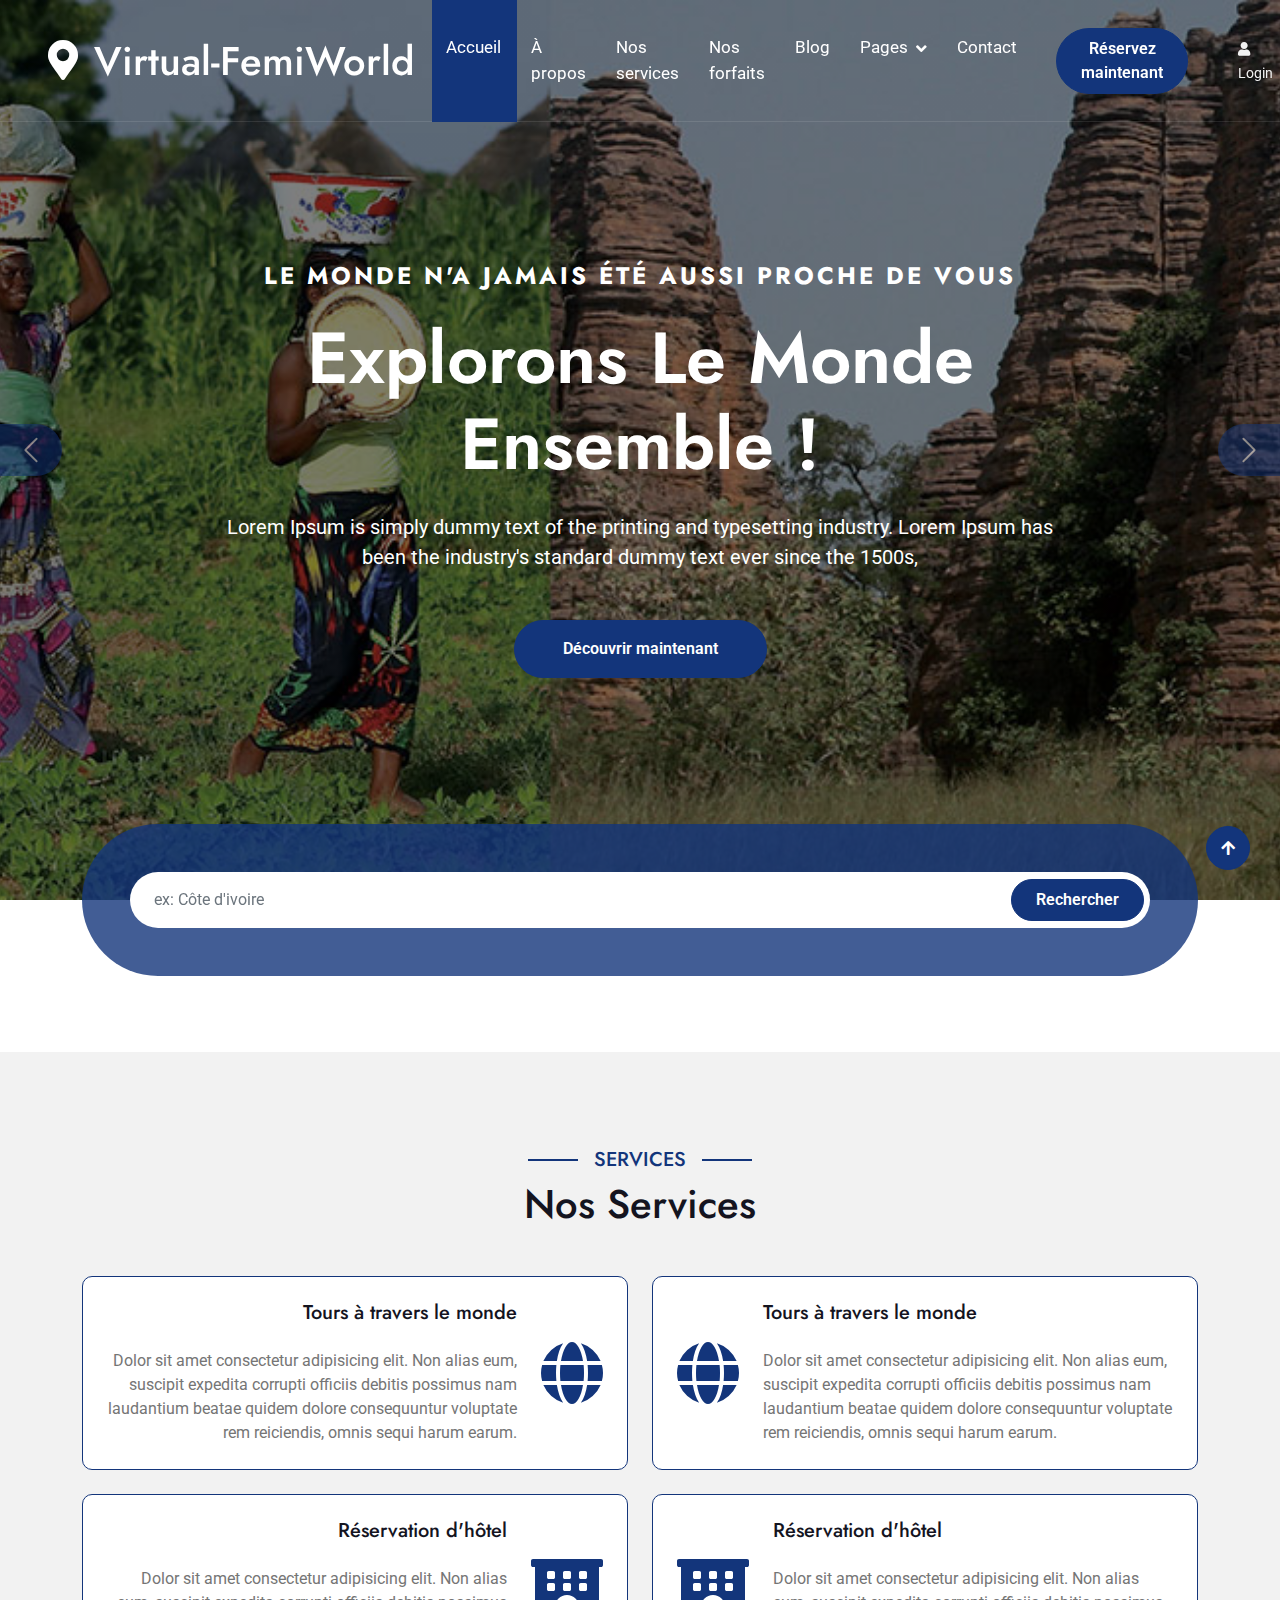
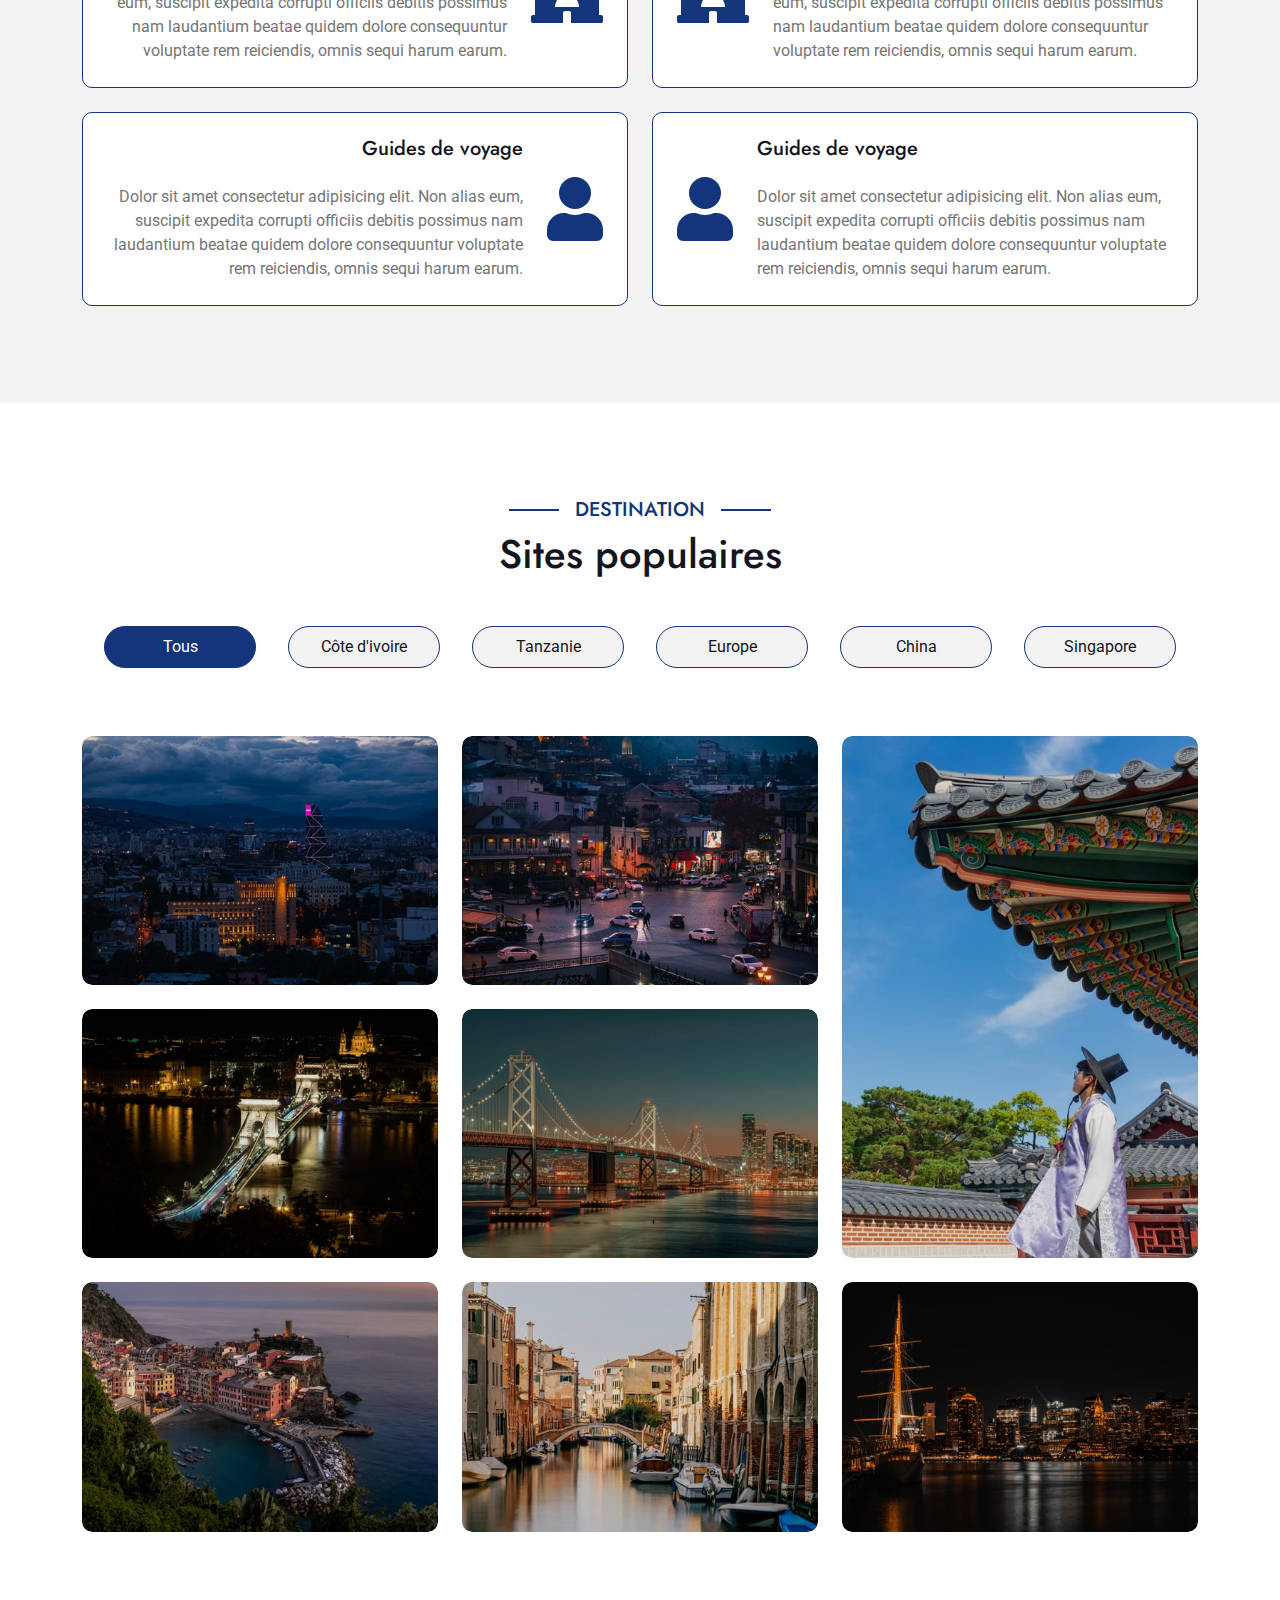
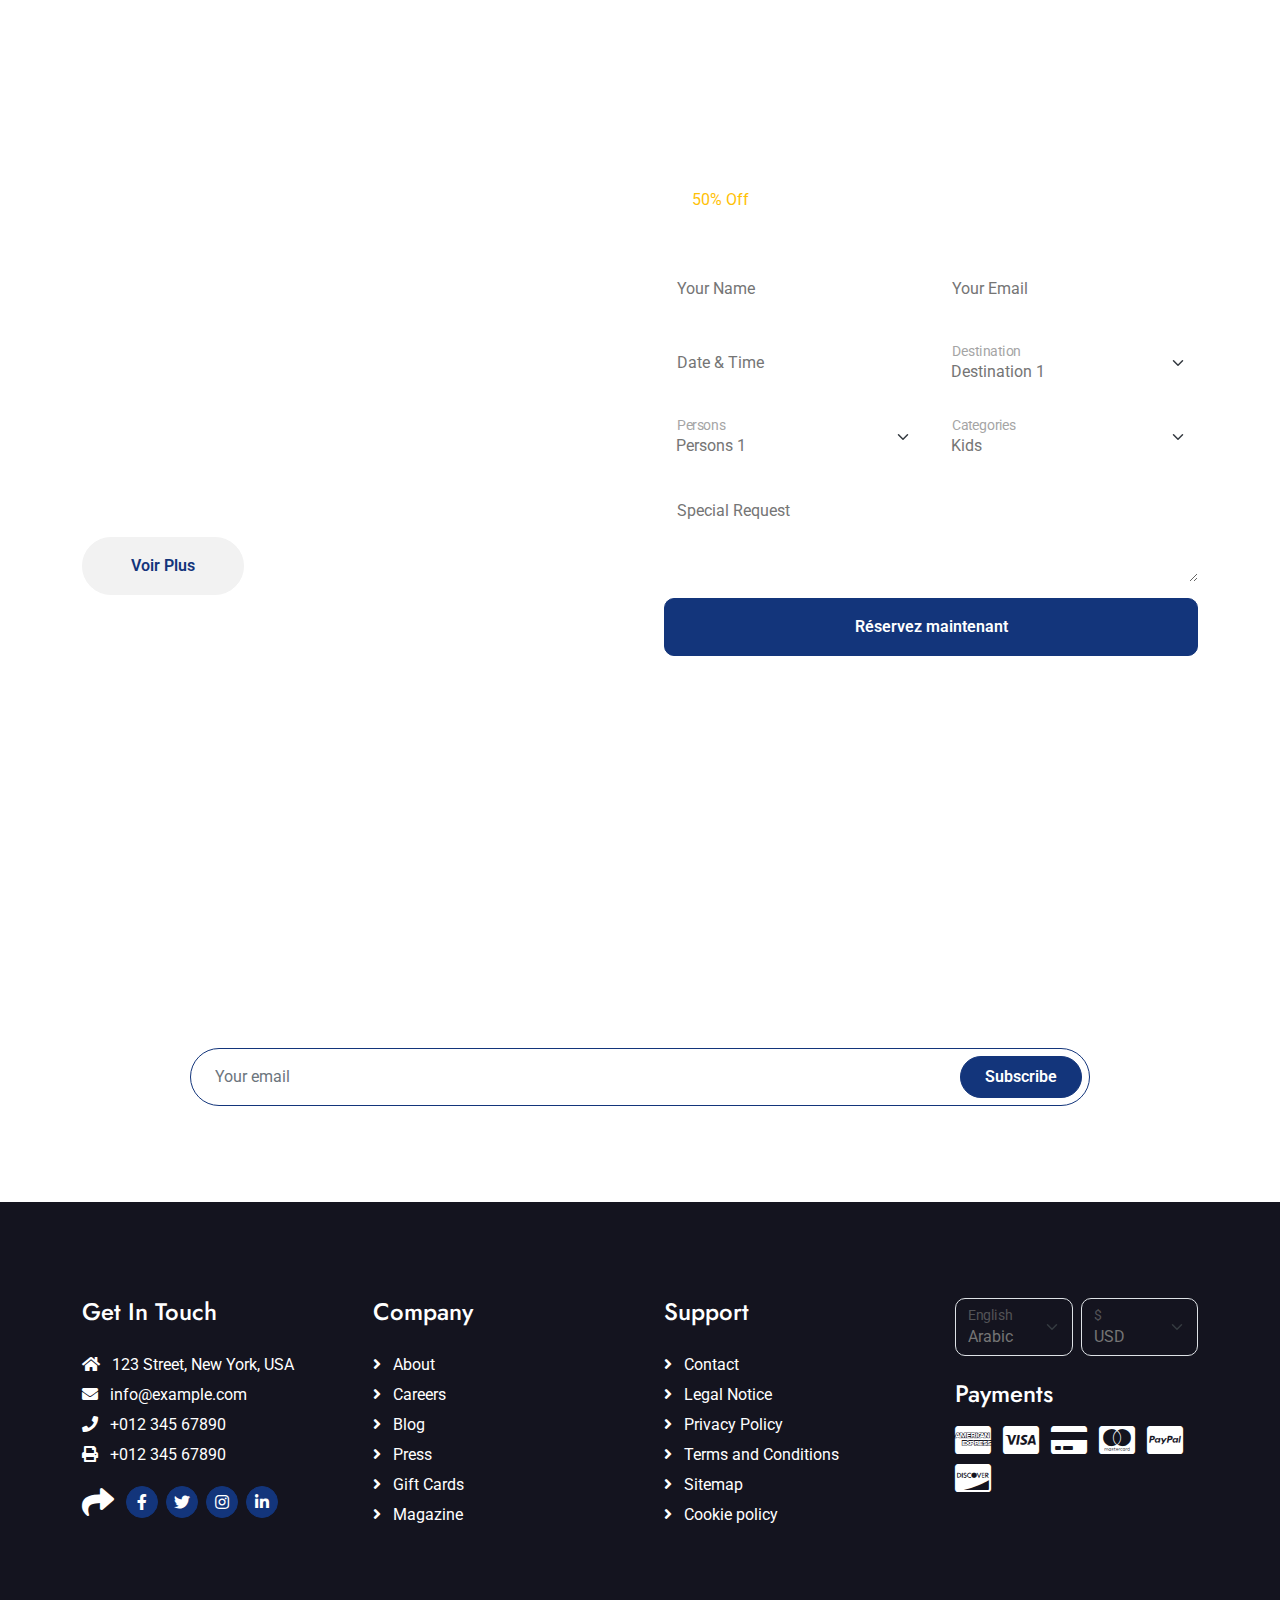
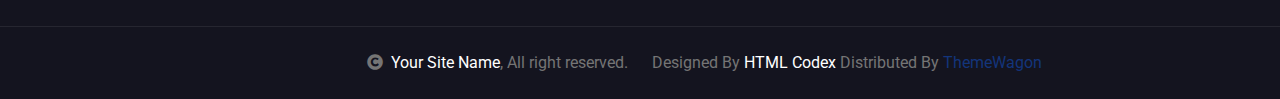
==== index.html @ 300a455c "index modification" ====
<!DOCTYPE html>
<html lang="en">

    <head>
        <meta charset="utf-8">
        <title>Virtual-FemiWorld</title>
        <meta content="width=device-width, initial-scale=1.0" name="viewport">
        <meta content="" name="keywords">
        <meta content="" name="description">

        <!-- Google Web Fonts -->
        <link rel="preconnect" href="https://fonts.googleapis.com">
        <link rel="preconnect" href="https://fonts.gstatic.com" crossorigin>
        <link href="https://fonts.googleapis.com/css2?family=Jost:wght@500;600&family=Roboto&display=swap" rel="stylesheet"> 

        <!-- Icon Font Stylesheet -->
        <link rel="stylesheet" href="https://use.fontawesome.com/releases/v5.15.4/css/all.css"/>
        <link href="https://cdn.jsdelivr.net/npm/bootstrap-icons@1.4.1/font/bootstrap-icons.css" rel="stylesheet">

        <!-- Libraries Stylesheet -->
        <link href="lib/owlcarousel/assets/owl.carousel.min.css" rel="stylesheet">
        <link href="lib/lightbox/css/lightbox.min.css" rel="stylesheet">


        <!-- Customized Bootstrap Stylesheet -->
        <link href="css/bootstrap.min.css" rel="stylesheet">

        <!-- Template Stylesheet -->
        <link href="css/style.css" rel="stylesheet">
    </head>

    <body>

        <!-- Spinner Start -->
        <div id="spinner" class="show bg-white position-fixed translate-middle w-100 vh-100 top-50 start-50 d-flex align-items-center justify-content-center">
            <div class="spinner-border text-primary" style="width: 3rem; height: 3rem;" role="status">
                <span class="sr-only">Loading...</span>
            </div>
        </div>
        <!-- Spinner End -->

        <!-- Navbar & Hero Start -->
        <div class="container-fluid position-relative p-0">
            <nav class="navbar navbar-expand-lg navbar-light px-4 px-lg-5 py-3 py-lg-0">
                <a href="" class="navbar-brand p-0">
                    <h1 class="m-0"><i class="fa fa-map-marker-alt me-3"></i>Virtual-FemiWorld</h1>
                    <!-- <img src="img/logo.png" alt="Logo"> -->
                </a>
                <button class="navbar-toggler" type="button" data-bs-toggle="collapse" data-bs-target="#navbarCollapse">
                    <span class="fa fa-bars"></span>
                </button>
                <div class="collapse navbar-collapse" id="navbarCollapse">
                    <div class="navbar-nav ms-auto py-0">
                        <a href="index.html" class="nav-item nav-link active">Accueil</a>
                        <a href="about.html" class="nav-item nav-link">À propos</a>
                        <a href="services.html" class="nav-item nav-link">Nos services</a>
                        <a href="packages.html" class="nav-item nav-link">Nos forfaits</a>
                        <a href="blog.html" class="nav-item nav-link">Blog</a>
                        <div class="nav-item dropdown">
                            <a hre=f="#" class="nav-link dropdown-toggle" data-bs-toggle="dropdown">Pages</a>
                            <div class="dropdown-menu m-0">
                                <a href="destination.html" class="dropdown-item">Destination</a>
                                <a href="tour.html" class="dropdown-item">Explore Tour</a>
                                <a href="booking.html" class="dropdown-item">Travel Booking</a>
                                <a href="gallery.html" class="dropdown-item">Our Gallery</a>
                                <a href="guides.html" class="dropdown-item">Guides de voyage</a>
                                <a href="testimonial.html" class="dropdown-item">Témoignages</a>
                                <a href="404.html" class="dropdown-item">404 Page</a>
                            </div>
                        </div>
                        <a href="contact.html" class="nav-item nav-link">Contact</a>
                    </div>
                    <a href="#formulaire-reservation" class="btn btn-primary rounded-pill py-2 px-4 ms-lg-4">Réservez maintenant</a>
                    <a href="#"  style="padding-left: 50px;" ><small class="me-3 text-light"><i class="fa fa-user me-2"></i>Login</small></a>
                </div>
            </nav>

            <!-- Carousel Start -->
            <div class="carousel-header">
                <div id="carouselId" class="carousel slide" data-bs-ride="carousel">
                    <ol class="carousel-indicators">
                        <li data-bs-target="#carouselId" data-bs-slide-to="0" class="active"></li>
                        <li data-bs-target="#carouselId" data-bs-slide-to="1"></li>
                        <li data-bs-target="#carouselId" data-bs-slide-to="2"></li>
                    </ol>
                    <div class="carousel-inner" role="listbox">
                        <div class="carousel-item active">
                            <img src="img/carousel-2.jpg" class="img-fluid" alt="Image">
                            <div class="carousel-caption">
                                <div class="p-3" style="max-width: 900px;">
                                    <h4 class="text-white text-uppercase fw-bold mb-4" style="letter-spacing: 3px;">Le monde n'a jamais été aussi proche de vous</h4>
                                    <h1 class="display-2 text-capitalize text-white mb-4">Explorons le monde ensemble !</h1>
                                    <p class="mb-5 fs-5">Lorem Ipsum is simply dummy text of the printing and typesetting industry. Lorem Ipsum has been the industry's standard dummy text ever since the 1500s, 
                                    </p>
                                    <div class="d-flex align-items-center justify-content-center">
                                        <a class="btn-hover-bg btn btn-primary rounded-pill text-white py-3 px-5" href="#">Découvrir maintenant</a>
                                    </div>
                                </div>
                            </div>
                        </div>
                        <div class="carousel-item">
                            <img src="img/carousel-1.jpg" class="img-fluid" alt="Image">
                            <div class="carousel-caption">
                                <div class="p-3" style="max-width: 900px;">
                                    <h4 class="text-white text-uppercase fw-bold mb-4" style="letter-spacing: 3px;">Le monde n'a jamais été aussi proche de vous</h4>
                                    <h1 class="display-2 text-capitalize text-white mb-4">Find Your Perfect Tour At Travel</h1>
                                    <p class="mb-5 fs-5">Lorem Ipsum is simply dummy text of the printing and typesetting industry. Lorem Ipsum has been the industry's standard dummy text ever since the 1500s, 
                                    </p>
                                    <div class="d-flex align-items-center justify-content-center">
                                        <a class="btn-hover-bg btn btn-primary rounded-pill text-white py-3 px-5" href="#">Découvrir maintenant</a>
                                    </div>
                                </div>
                            </div>
                        </div>
                        <div class="carousel-item">
                            <img src="img/carousel-3.jpeg" class="img-fluid" alt="Image">
                            <div class="carousel-caption">
                                <div class="p-3" style="max-width: 900px;">
                                    <h4 class="text-white text-uppercase fw-bold mb-4" style="letter-spacing: 3px;">Le monde n'a jamais été aussi proche de vous</h4>
                                    <h1 class="display-2 text-capitalize text-white mb-4">You Like To Go?</h1>
                                    <p class="mb-5 fs-5">Lorem Ipsum is simply dummy text of the printing and typesetting industry. Lorem Ipsum has been the industry's standard dummy text ever since the 1500s, 
                                    </p>
                                    <div class="d-flex align-items-center justify-content-center">
                                        <a class="btn-hover-bg btn btn-primary rounded-pill text-white py-3 px-5" href="#">Découvrir maintenant</a>
                                    </div>
                                </div>
                            </div>
                        </div>
                    </div>
                    <button class="carousel-control-prev" type="button" data-bs-target="#carouselId" data-bs-slide="prev">
                        <span class="carousel-control-prev-icon btn bg-primary" aria-hidden="false"></span>
                        <span class="visually-hidden">Previous</span>
                    </button>
                    <button class="carousel-control-next" type="button" data-bs-target="#carouselId" data-bs-slide="next">
                        <span class="carousel-control-next-icon btn bg-primary" aria-hidden="false"></span>
                        <span class="visually-hidden">Next</span>
                    </button>
                </div>
            </div>
            <!-- Carousel End -->
        </div>
        <div class="container-fluid search-bar position-relative" style="top: -50%; transform: translateY(-50%);">
            <div class="container">
                <div class="position-relative rounded-pill w-100 mx-auto p-5" style="background: rgba(19, 53, 123, 0.8);">
                    <input class="form-control border-0 rounded-pill w-100 py-3 ps-4 pe-5" type="text" placeholder="ex: Côte d'ivoire">
                    <button type="button" class="btn btn-primary rounded-pill py-2 px-4 position-absolute me-2" style="top: 50%; right: 46px; transform: translateY(-50%);">Rechercher</button>
                </div>
            </div>
        </div>
        <!-- Navbar & Hero End -->

        <!-- Services Start -->
        <div class="container-fluid bg-light service py-5">
            <div class="container py-5">
                <div class="mx-auto text-center mb-5" style="max-width: 900px;">
                    <h5 class="section-title px-3">SERVICES</h5>
                    <h1 class="mb-0">Nos Services</h1>
                </div>
                <div class="row g-4">
                    <div class="col-lg-6">
                        <div class="row g-4">
                            <div class="col-12">
                                <div class="service-content-inner d-flex align-items-center bg-white border border-primary rounded p-4 pe-0">
                                    <div class="service-content text-end">
                                        <h5 class="mb-4">Tours à travers le monde</h5>
                                        <p class="mb-0">Dolor sit amet consectetur adipisicing elit. Non alias eum, suscipit expedita corrupti officiis debitis possimus nam laudantium beatae quidem dolore consequuntur voluptate rem reiciendis, omnis sequi harum earum.
                                        </p>
                                    </div>
                                    <div class="service-icon p-4">
                                        <i class="fa fa-globe fa-4x text-primary"></i>
                                    </div>
                                </div>
                            </div>
                            <div class="col-12">
                                <div class="service-content-inner d-flex align-items-center  bg-white border border-primary rounded p-4 pe-0">
                                    <div class="service-content text-end">
                                        <h5 class="mb-4">Réservation d'hôtel</h5>
                                        <p class="mb-0">Dolor sit amet consectetur adipisicing elit. Non alias eum, suscipit expedita corrupti officiis debitis possimus nam laudantium beatae quidem dolore consequuntur voluptate rem reiciendis, omnis sequi harum earum.
                                        </p>
                                    </div>
                                    <div class="service-icon p-4">
                                        <i class="fa fa-hotel fa-4x text-primary"></i>
                                    </div>
                                </div>
                            </div>
                            <div class="col-12">
                                <div class="service-content-inner d-flex align-items-center bg-white border border-primary rounded p-4 pe-0">
                                    <div class="service-content text-end">
                                        <h5 class="mb-4">Guides de voyage</h5>
                                        <p class="mb-0">Dolor sit amet consectetur adipisicing elit. Non alias eum, suscipit expedita corrupti officiis debitis possimus nam laudantium beatae quidem dolore consequuntur voluptate rem reiciendis, omnis sequi harum earum.
                                        </p>
                                    </div>
                                    <div class="service-icon p-4">
                                        <i class="fa fa-user fa-4x text-primary"></i>
                                    </div>
                                </div>
                            </div>
                        </div>
                    </div>
                    <div class="col-lg-6">
                        <div class="row g-4">
                            <div class="col-12">
                                <div class="service-content-inner d-flex align-items-center bg-white border border-primary rounded p-4 ps-0">
                                    <div class="service-icon p-4">
                                        <i class="fa fa-globe fa-4x text-primary"></i>
                                    </div>
                                    <div class="service-content">
                                        <h5 class="mb-4">Tours à travers le monde</h5>
                                        <p class="mb-0">Dolor sit amet consectetur adipisicing elit. Non alias eum, suscipit expedita corrupti officiis debitis possimus nam laudantium beatae quidem dolore consequuntur voluptate rem reiciendis, omnis sequi harum earum.
                                        </p>
                                    </div>
                                </div>
                            </div>
                            <div class="col-12">
                                <div class="service-content-inner d-flex align-items-center bg-white border border-primary rounded p-4 ps-0">
                                    <div class="service-icon p-4">
                                        <i class="fa fa-hotel fa-4x text-primary"></i>
                                    </div>
                                    <div class="service-content">
                                        <h5 class="mb-4">Réservation d'hôtel</h5>
                                        <p class="mb-0">Dolor sit amet consectetur adipisicing elit. Non alias eum, suscipit expedita corrupti officiis debitis possimus nam laudantium beatae quidem dolore consequuntur voluptate rem reiciendis, omnis sequi harum earum.
                                        </p>
                                    </div>
                                </div>
                            </div>
                            <div class="col-12">
                                <div class="service-content-inner d-flex align-items-center bg-white border border-primary rounded p-4 ps-0">
                                    <div class="service-icon p-4">
                                        <i class="fa fa-user fa-4x text-primary"></i>
                                    </div>
                                    <div class="service-content">
                                        <h5 class="mb-4">Guides de voyage</h5>
                                        <p class="mb-0">Dolor sit amet consectetur adipisicing elit. Non alias eum, suscipit expedita corrupti officiis debitis possimus nam laudantium beatae quidem dolore consequuntur voluptate rem reiciendis, omnis sequi harum earum.
                                        </p>
                                    </div>
                                </div>
                            </div>
                        </div>
                    </div>
                </div>
            </div>
        </div>
        <!-- Services End -->

        <!-- Destination Start -->
        <div class="container-fluid destination py-5">
            <div class="container py-5">
                <div class="mx-auto text-center mb-5" style="max-width: 900px;">
                    <h5 class="section-title px-3">Destination</h5>
                    <h1 class="mb-0">Sites populaires</h1>
                </div>
                <div class="tab-class text-center">
                    <ul class="nav nav-pills d-inline-flex justify-content-center mb-5">
                        <li class="nav-item">
                            <a class="d-flex mx-3 py-2 border border-primary bg-light rounded-pill active" data-bs-toggle="pill" href="#tab-1">
                                <span class="text-dark" style="width: 150px;">Tous</span>
                            </a>
                        </li>
                        <li class="nav-item">
                            <a class="d-flex py-2 mx-3 border border-primary bg-light rounded-pill" data-bs-toggle="pill" href="#tab-2">
                                <span class="text-dark" style="width: 150px;">Côte d'ivoire</span>
                            </a>
                        </li>
                        <li class="nav-item">
                            <a class="d-flex mx-3 py-2 border border-primary bg-light rounded-pill" data-bs-toggle="pill" href="#tab-3">
                                <span class="text-dark" style="width: 150px;">Tanzanie</span>
                            </a>
                        </li>
                        <li class="nav-item">
                            <a class="d-flex mx-3 py-2 border border-primary bg-light rounded-pill" data-bs-toggle="pill" href="#tab-4">
                                <span class="text-dark" style="width: 150px;">Europe</span>
                            </a>
                        </li>
                        <li class="nav-item">
                            <a class="d-flex mx-3 py-2 border border-primary bg-light rounded-pill" data-bs-toggle="pill" href="#tab-5">
                                <span class="text-dark" style="width: 150px;">China</span>
                            </a>
                        </li>
                        <li class="nav-item">
                            <a class="d-flex mx-3 py-2 border border-primary bg-light rounded-pill" data-bs-toggle="pill" href="#tab-6">
                                <span class="text-dark" style="width: 150px;">Singapore</span>
                            </a>
                        </li>
                    </ul>
                    <div class="tab-content">
                        <div id="tab-1" class="tab-pane fade show p-0 active">
                            <div class="row g-4">
                                <div class="col-xl-8">
                                    <div class="row g-4">
                                        <div class="col-lg-6">
                                            <div class="destination-img">
                                                <img class="img-fluid rounded w-100" src="img/destination-1.jpg" alt="">
                                                <div class="destination-overlay p-4">
                                                    <a href="#" class="btn btn-primary text-white rounded-pill border py-2 px-3">20 Photos</a>
                                                    <h4 class="text-white mb-2 mt-3">New York City</h4>
                                                    <a href="#" class="btn-hover text-white">View All Place <i class="fa fa-arrow-right ms-2"></i></a>
                                                </div>
                                                <div class="search-icon">
                                                    <a href="img/destination-1.jpg" data-lightbox="destination-1"><i class="fa fa-plus-square fa-1x btn btn-light btn-lg-square text-primary"></i></a>
                                                </div>
                                            </div>
                                        </div>
                                        <div class="col-lg-6">
                                            <div class="destination-img">
                                                <img class="img-fluid rounded w-100" src="img/destination-2.jpg" alt="">
                                                <div class="destination-overlay p-4">
                                                    <a href="#" class="btn btn-primary text-white rounded-pill border py-2 px-3">20 Photos</a>
                                                    <h4 class="text-white mb-2 mt-3">Las vegas</h4>
                                                    <a href="#" class="btn-hover text-white">View All Place <i class="fa fa-arrow-right ms-2"></i></a>
                                                </div>
                                                <div class="search-icon">
                                                    <a href="img/destination-2.jpg" data-lightbox="destination-2"><i class="fa fa-plus-square fa-1x btn btn-light btn-lg-square text-primary"></i></a>
                                                </div>
                                            </div>
                                        </div>
                                        <div class="col-lg-6">
                                            <div class="destination-img">
                                                <img class="img-fluid rounded w-100" src="img/destination-7.jpg" alt="">
                                                <div class="destination-overlay p-4">
                                                    <a href="#" class="btn btn-primary text-white rounded-pill border py-2 px-3">20 Photos</a>
                                                    <h4 class="text-white mb-2 mt-3">Los angelas</h4>
                                                    <a href="#" class="btn-hover text-white">View All Place <i class="fa fa-arrow-right ms-2"></i></a>
                                                </div>
                                                <div class="search-icon">
                                                    <a href="img/destination-7.jpg" data-lightbox="destination-7"><i class="fa fa-plus-square fa-1x btn btn-light btn-lg-square text-primary"></i></a>
                                                </div>
                                            </div>
                                        </div>
                                        <div class="col-lg-6">
                                            <div class="destination-img">
                                                <img class="img-fluid rounded w-100" src="img/destination-8.jpg" alt="">
                                                <div class="destination-overlay p-4">
                                                    <a href="#" class="btn btn-primary text-white rounded-pill border py-2 px-3">20 Photos</a>
                                                    <h4 class="text-white mb-2 mt-3">Los angelas</h4>
                                                    <a href="#" class="btn-hover text-white">View All Place <i class="fa fa-arrow-right ms-2"></i></a>
                                                </div>
                                                <div class="search-icon">
                                                    <a href="img/destination-8.jpg" data-lightbox="destination-8"><i class="fa fa-plus-square fa-1x btn btn-light btn-lg-square text-primary"></i></a>
                                                </div>
                                            </div>
                                        </div>
                                    </div>
                                </div>
                                <div class="col-xl-4">
                                    <div class="destination-img h-100">
                                        <img class="img-fluid rounded w-100 h-100" src="img/destination-9.jpg" style="object-fit: cover; min-height: 300px;" alt="">
                                        <div class="destination-overlay p-4">
                                            <a href="#" class="btn btn-primary text-white rounded-pill border py-2 px-3">20 Photos</a>
                                            <h4 class="text-white mb-2 mt-3">San francisco</h4>
                                            <a href="#" class="btn-hover text-white">View All Place <i class="fa fa-arrow-right ms-2"></i></a>
                                        </div>
                                        <div class="search-icon">
                                            <a href="img/destination-9.jpg" data-lightbox="destination-4"><i class="fa fa-plus-square fa-1x btn btn-light btn-lg-square text-primary"></i></a>
                                        </div>
                                    </div>
                                </div>
                                <div class="col-lg-4">
                                    <div class="destination-img">
                                        <img class="img-fluid rounded w-100" src="img/destination-4.jpg" alt="">
                                        <div class="destination-overlay p-4">
                                            <a href="#" class="btn btn-primary text-white rounded-pill border py-2 px-3">20 Photos</a>
                                            <h4 class="text-white mb-2 mt-3">Los angelas</h4>
                                            <a href="#" class="btn-hover text-white">View All Place <i class="fa fa-arrow-right ms-2"></i></a>
                                        </div>
                                        <div class="search-icon">
                                            <a href="img/destination-4.jpg" data-lightbox="destination-4"><i class="fa fa-plus-square fa-1x btn btn-light btn-lg-square text-primary"></i></a>
                                        </div>
                                    </div>
                                </div>
                                <div class="col-lg-4">
                                    <div class="destination-img">
                                        <img class="img-fluid rounded w-100" src="img/destination-5.jpg" alt="">
                                        <div class="destination-overlay p-4">
                                            <a href="#" class="btn btn-primary text-white rounded-pill border py-2 px-3">20 Photos</a>
                                            <h4 class="text-white mb-2 mt-3">Los angelas</h4>
                                            <a href="#" class="btn-hover text-white">View All Place <i class="fa fa-arrow-right ms-2"></i></a>
                                        </div>
                                        <div class="search-icon">
                                            <a href="img/destination-5.jpg" data-lightbox="destination-5"><i class="fa fa-plus-square fa-1x btn btn-light btn-lg-square text-primary"></i></a>
                                        </div>
                                    </div>
                                </div>
                                <div class="col-lg-4">
                                    <div class="destination-img">
                                        <img class="img-fluid rounded w-100" src="img/destination-6.jpg" alt="">
                                        <div class="destination-overlay p-4">
                                            <a href="#" class="btn btn-primary text-white rounded-pill border py-2 px-3">20 Photos</a>
                                            <h4 class="text-white mb-2 mt-3">Los angelas</h4>
                                            <a href="#" class="btn-hover text-white">View All Place <i class="fa fa-arrow-right ms-2"></i></a>
                                        </div>
                                        <div class="search-icon">
                                            <a href="img/destination-6.jpg" data-lightbox="destination-6"><i class="fa fa-plus-square fa-1x btn btn-light btn-lg-square text-primary"></i></a>
                                        </div>
                                    </div>
                                </div>
                            </div>
                        </div>
                        <div id="tab-2" class="tab-pane fade show p-0">
                            <div class="row g-4">
                                <div class="col-lg-6">
                                    <div class="destination-img">
                                        <img class="img-fluid rounded w-100" src="img/destination-5.jpg" alt="">
                                        <div class="destination-overlay p-4">
                                            <a href="#" class="btn btn-primary text-white rounded-pill border py-2 px-3">20 Photos</a>
                                            <h4 class="text-white mb-2 mt-3">San francisco</h4>
                                            <a href="#" class="btn-hover text-white">View All Place <i class="fa fa-arrow-right ms-2"></i></a>
                                        </div>
                                        <div class="search-icon">
                                            <a href="img/destination-5.jpg" data-lightbox="destination-5"><i class="fa fa-plus-square fa-1x btn btn-light btn-lg-square text-primary"></i></a>
                                        </div>
                                    </div>
                                </div>
                                <div class="col-lg-6">
                                    <div class="destination-img">
                                        <img class="img-fluid rounded w-100" src="img/destination-6.jpg" alt="">
                                        <div class="destination-overlay p-4">
                                            <a href="#" class="btn btn-primary text-white rounded-pill border py-2 px-3">20 Photos</a>
                                            <h4 class="text-white mb-2 mt-3">San francisco</h4>
                                            <a href="#" class="btn-hover text-white">View All Place <i class="fa fa-arrow-right ms-2"></i></a>
                                        </div>
                                        <div class="search-icon">
                                            <a href="img/destination-6.jpg" data-lightbox="destination-6"><i class="fa fa-plus-square fa-1x btn btn-light btn-lg-square text-primary"></i></a>
                                        </div>
                                    </div>
                                </div>
                            </div>
                        </div>
                        <div id="tab-3" class="tab-pane fade show p-0">
                            <div class="row g-4">
                                <div class="col-lg-6">
                                    <div class="destination-img">
                                        <img class="img-fluid rounded w-100" src="img/destination-5.jpg" alt="">
                                        <div class="destination-overlay p-4">
                                            <a href="#" class="btn btn-primary text-white rounded-pill border py-2 px-3">20 Photos</a>
                                            <h4 class="text-white mb-2 mt-3">San francisco</h4>
                                            <a href="#" class="btn-hover text-white">View All Place <i class="fa fa-arrow-right ms-2"></i></a>
                                        </div>
                                        <div class="search-icon">
                                            <a href="img/destination-5.jpg" data-lightbox="destination-5"><i class="fa fa-plus-square fa-1x btn btn-light btn-lg-square text-primary"></i></a>
                                        </div>
                                    </div>
                                </div>
                                <div class="col-lg-6">
                                    <div class="destination-img">
                                        <img class="img-fluid rounded w-100" src="img/destination-6.jpg" alt="">
                                        <div class="destination-overlay p-4">
                                            <a href="#" class="btn btn-primary text-white rounded-pill border py-2 px-3">20 Photos</a>
                                            <h4 class="text-white mb-2 mt-3">San francisco</h4>
                                            <a href="#" class="btn-hover text-white">View All Place <i class="fa fa-arrow-right ms-2"></i></a>
                                        </div>
                                        <div class="search-icon">
                                            <a href="img/destination-6.jpg" data-lightbox="destination-6"><i class="fa fa-plus-square fa-1x btn btn-light btn-lg-square text-primary"></i></a>
                                        </div>
                                    </div>
                                </div>
                            </div>
                        </div>
                        <div id="tab-4" class="tab-pane fade show p-0">
                            <div class="row g-4">
                                <div class="col-lg-6">
                                    <div class="destination-img">
                                        <img class="img-fluid rounded w-100" src="img/destination-5.jpg" alt="">
                                        <div class="destination-overlay p-4">
                                            <a href="#" class="btn btn-primary text-white rounded-pill border py-2 px-3">20 Photos</a>
                                            <h4 class="text-white mb-2 mt-3">San francisco</h4>
                                            <a href="#" class="btn-hover text-white">View All Place <i class="fa fa-arrow-right ms-2"></i></a>
                                        </div>
                                        <div class="search-icon">
                                            <a href="img/destination-5.jpg" data-lightbox="destination-5"><i class="fa fa-plus-square fa-1x btn btn-light btn-lg-square text-primary"></i></a>
                                        </div>
                                    </div>
                                </div>
                                <div class="col-lg-6">
                                    <div class="destination-img">
                                        <img class="img-fluid rounded w-100" src="img/destination-6.jpg" alt="">
                                        <div class="destination-overlay p-4">
                                            <a href="#" class="btn btn-primary text-white rounded-pill border py-2 px-3">20 Photos</a>
                                            <h4 class="text-white mb-2 mt-3">San francisco</h4>
                                            <a href="#" class="btn-hover text-white">View All Place <i class="fa fa-arrow-right ms-2"></i></a>
                                        </div>
                                        <div class="search-icon">
                                            <a href="img/destination-6.jpg" data-lightbox="destination-6"><i class="fa fa-plus-square fa-1x btn btn-light btn-lg-square text-primary"></i></a>
                                        </div>
                                    </div>
                                </div>
                            </div>
                        </div>
                        <div id="tab-5" class="tab-pane fade show p-0">
                            <div class="row g-4">
                                <div class="col-lg-6">
                                    <div class="destination-img">
                                        <img class="img-fluid rounded w-100" src="img/destination-5.jpg" alt="">
                                        <div class="destination-overlay p-4">
                                            <a href="#" class="btn btn-primary text-white rounded-pill border py-2 px-3">20 Photos</a>
                                            <h4 class="text-white mb-2 mt-3">San francisco</h4>
                                            <a href="#" class="btn-hover text-white">View All Place <i class="fa fa-arrow-right ms-2"></i></a>
                                        </div>
                                        <div class="search-icon">
                                            <a href="img/destination-5.jpg" data-lightbox="destination-5"><i class="fa fa-plus-square fa-1x btn btn-light btn-lg-square text-primary"></i></a>
                                        </div>
                                    </div>
                                </div>
                                <div class="col-lg-6">
                                    <div class="destination-img">
                                        <img class="img-fluid rounded w-100" src="img/destination-6.jpg" alt="">
                                        <div class="destination-overlay p-4">
                                            <a href="#" class="btn btn-primary text-white rounded-pill border py-2 px-3">20 Photos</a>
                                            <h4 class="text-white mb-2 mt-3">San francisco</h4>
                                            <a href="#" class="btn-hover text-white">View All Place <i class="fa fa-arrow-right ms-2"></i></a>
                                        </div>
                                        <div class="search-icon">
                                            <a href="img/destination-6.jpg" data-lightbox="destination-6"><i class="fa fa-plus-square fa-1x btn btn-light btn-lg-square text-primary"></i></a>
                                        </div>
                                    </div>
                                </div>
                            </div>
                        </div>
                        <div id="tab-6" class="tab-pane fade show p-0">
                            <div class="row g-4">
                                <div class="col-lg-6">
                                    <div class="destination-img">
                                        <img class="img-fluid rounded w-100" src="img/destination-5.jpg" alt="">
                                        <div class="destination-overlay p-4">
                                            <a href="#" class="btn btn-primary text-white rounded-pill border py-2 px-3">20 Photos</a>
                                            <h4 class="text-white mb-2 mt-3">San francisco</h4>
                                            <a href="#" class="btn-hover text-white">View All Place <i class="fa fa-arrow-right ms-2"></i></a>
                                        </div>
                                        <div class="search-icon">
                                            <a href="img/destination-5.jpg" data-lightbox="destination-5"><i class="fa fa-plus-square fa-1x btn btn-light btn-lg-square text-primary"></i></a>
                                        </div>
                                    </div>
                                </div>
                                <div class="col-lg-6">
                                    <div class="destination-img">
                                        <img class="img-fluid rounded w-100" src="img/destination-6.jpg" alt="">
                                        <div class="destination-overlay p-4">
                                            <a href="#" class="btn btn-primary text-white rounded-pill border py-2 px-3">20 Photos</a>
                                            <h4 class="text-white mb-2 mt-3">San francisco</h4>
                                            <a href="#" class="btn-hover text-white">View All Place <i class="fa fa-arrow-right ms-2"></i></a>
                                        </div>
                                        <div class="search-icon">
                                            <a href="img/destination-6.jpg" data-lightbox="destination-6"><i class="fa fa-plus-square fa-1x btn btn-light btn-lg-square text-primary"></i></a>
                                        </div>
                                    </div>
                                </div>
                            </div>
                        </div>
                    </div>
                </div>
            </div>
        </div>
        <!-- Destination End -->

        <!-- Tour Booking Start -->
        <div class="container-fluid booking py-5" id="formulaire-reservation">
            <div class="container py-5">
                <div class="row g-5 align-items-center">
                    <div class="col-lg-6">
                        <h5 class="section-booking-title pe-3">Booking</h5>
                        <h1 class="text-white mb-4">Online Booking</h1>
                        <p class="text-white mb-4">Lorem ipsum dolor sit amet consectetur adipisicing elit. Aspernatur maxime ullam esse fuga blanditiis accusantium pariatur quis sapiente, veniam doloribus praesentium? Repudiandae iste voluptatem fugiat doloribus quasi quo iure officia.
                        </p>
                        <p class="text-white mb-4">Lorem ipsum dolor sit amet consectetur adipisicing elit. Aspernatur maxime ullam esse fuga blanditiis accusantium pariatur quis sapiente, veniam doloribus praesentium? Repudiandae iste voluptatem fugiat doloribus quasi quo iure officia.
                        </p>
                        <a href="#" class="btn btn-light text-primary rounded-pill py-3 px-5 mt-2">Voir Plus</a>
                    </div>
                    <div class="col-lg-6">
                        <h1 class="text-white mb-3">Book A Tour Deals</h1>
                        <p class="text-white mb-4">Get <span class="text-warning">50% Off</span> On Your First Adventure Trip With Virtual-FemiWorld. Get More Deal Offers Here.</p>
                        <form>
                            <div class="row g-3">
                                <div class="col-md-6">
                                    <div class="form-floating">
                                        <input type="text" class="form-control bg-white border-0" id="name" placeholder="Your Name">
                                        <label for="name">Your Name</label>
                                    </div>
                                </div>
                                <div class="col-md-6">
                                    <div class="form-floating">
                                        <input type="email" class="form-control bg-white border-0" id="email" placeholder="Your Email">
                                        <label for="email">Your Email</label>
                                    </div>
                                </div>
                                <div class="col-md-6">
                                    <div class="form-floating date" id="date3" data-target-input="nearest">
                                        <input type="text" class="form-control bg-white border-0" id="datetime" placeholder="Date & Time" data-target="#date3" data-toggle="datetimepicker" />
                                        <label for="datetime">Date & Time</label>
                                    </div>
                                </div>
                                <div class="col-md-6">
                                    <div class="form-floating">
                                        <select class="form-select bg-white border-0" id="select1">
                                            <option value="1">Destination 1</option>
                                            <option value="2">Destination 2</option>
                                            <option value="3">Destination 3</option>
                                        </select>
                                        <label for="select1">Destination</label>
                                    </div>
                                </div>
                                <div class="col-md-6">
                                    <div class="form-floating">
                                        <select class="form-select bg-white border-0" id="SelectPerson">
                                            <option value="1">Persons 1</option>
                                            <option value="2">Persons 2</option>
                                            <option value="3">Persons 3</option>
                                        </select>
                                        <label for="SelectPerson">Persons</label>
                                    </div>
                                </div>
                                <div class="col-md-6">
                                    <div class="form-floating">
                                        <select class="form-select bg-white border-0" id="CategoriesSelect">
                                            <option value="1">Kids</option>
                                            <option value="2">1</option>
                                            <option value="3">2</option>
                                            <option value="3">3</option>
                                        </select>
                                        <label for="CategoriesSelect">Categories</label>
                                    </div>
                                </div>
                                <div class="col-12">
                                    <div class="form-floating">
                                        <textarea class="form-control bg-white border-0" placeholder="Special Request" id="message" style="height: 100px"></textarea>
                                        <label for="message">Special Request</label>
                                    </div>
                                </div>
                                <div class="col-12">
                                    <button class="btn btn-primary text-white w-100 py-3" type="submit">Réservez maintenant</button>
                                </div>
                            </div>
                        </form>
                    </div>
                </div>
            </div>
        </div>
        <!-- Tour Booking End -->

        <!-- Subscribe Start -->
        <div class="container-fluid subscribe py-5">
            <div class="container text-center py-5">
                <div class="mx-auto text-center" style="max-width: 900px;">
                    <h5 class="subscribe-title px-3">Subscribe</h5>
                    <h1 class="text-white mb-4">Our Newsletter</h1>
                    <p class="text-white mb-5">Lorem ipsum dolor sit amet consectetur adipisicing elit. Laborum tempore nam, architecto doloremque velit explicabo? Voluptate sunt eveniet fuga eligendi! Expedita laudantium fugiat corrupti eum cum repellat a laborum quasi.
                    </p>
                    <div class="position-relative mx-auto">
                        <input class="form-control border-primary rounded-pill w-100 py-3 ps-4 pe-5" type="text" placeholder="Your email">
                        <button type="button" class="btn btn-primary rounded-pill position-absolute top-0 end-0 py-2 px-4 mt-2 me-2">Subscribe</button>
                    </div>
                </div>
            </div>
        </div>
        <!-- Subscribe End -->

        <!-- Footer Start -->
        <div class="container-fluid footer py-5">
            <div class="container py-5">
                <div class="row g-5">
                    <div class="col-md-6 col-lg-6 col-xl-3">
                        <div class="footer-item d-flex flex-column">
                            <h4 class="mb-4 text-white">Get In Touch</h4>
                            <a href=""><i class="fas fa-home me-2"></i> 123 Street, New York, USA</a>
                            <a href=""><i class="fas fa-envelope me-2"></i> info@example.com</a>
                            <a href=""><i class="fas fa-phone me-2"></i> +012 345 67890</a>
                            <a href="" class="mb-3"><i class="fas fa-print me-2"></i> +012 345 67890</a>
                            <div class="d-flex align-items-center">
                                <i class="fas fa-share fa-2x text-white me-2"></i>
                                <a class="btn-square btn btn-primary rounded-circle mx-1" href=""><i class="fab fa-facebook-f"></i></a>
                                <a class="btn-square btn btn-primary rounded-circle mx-1" href=""><i class="fab fa-twitter"></i></a>
                                <a class="btn-square btn btn-primary rounded-circle mx-1" href=""><i class="fab fa-instagram"></i></a>
                                <a class="btn-square btn btn-primary rounded-circle mx-1" href=""><i class="fab fa-linkedin-in"></i></a>
                            </div>
                        </div>
                    </div>
                    <div class="col-md-6 col-lg-6 col-xl-3">
                        <div class="footer-item d-flex flex-column">
                            <h4 class="mb-4 text-white">Company</h4>
                            <a href=""><i class="fas fa-angle-right me-2"></i> About</a>
                            <a href=""><i class="fas fa-angle-right me-2"></i> Careers</a>
                            <a href=""><i class="fas fa-angle-right me-2"></i> Blog</a>
                            <a href=""><i class="fas fa-angle-right me-2"></i> Press</a>
                            <a href=""><i class="fas fa-angle-right me-2"></i> Gift Cards</a>
                            <a href=""><i class="fas fa-angle-right me-2"></i> Magazine</a>
                        </div>
                    </div>
                    <div class="col-md-6 col-lg-6 col-xl-3">
                        <div class="footer-item d-flex flex-column">
                            <h4 class="mb-4 text-white">Support</h4>
                            <a href=""><i class="fas fa-angle-right me-2"></i> Contact</a>
                            <a href=""><i class="fas fa-angle-right me-2"></i> Legal Notice</a>
                            <a href=""><i class="fas fa-angle-right me-2"></i> Privacy Policy</a>
                            <a href=""><i class="fas fa-angle-right me-2"></i> Terms and Conditions</a>
                            <a href=""><i class="fas fa-angle-right me-2"></i> Sitemap</a>
                            <a href=""><i class="fas fa-angle-right me-2"></i> Cookie policy</a>
                        </div>
                    </div>
                    <div class="col-md-6 col-lg-6 col-xl-3">
                        <div class="footer-item">
                            <div class="row gy-3 gx-2 mb-4">
                                <div class="col-xl-6">
                                    <form>
                                        <div class="form-floating">
                                            <select class="form-select bg-dark border" id="select1">
                                                <option value="1">Arabic</option>
                                                <option value="2">German</option>
                                                <option value="3">Greek</option>
                                                <option value="3">New York</option>
                                            </select>
                                            <label for="select1">English</label>
                                        </div>
                                    </form>
                                </div>
                                <div class="col-xl-6">
                                    <form>
                                        <div class="form-floating">
                                            <select class="form-select bg-dark border" id="select1">
                                                <option value="1">USD</option>
                                                <option value="2">EUR</option>
                                                <option value="3">INR</option>
                                                <option value="3">GBP</option>
                                            </select>
                                            <label for="select1">$</label>
                                        </div>
                                    </form>
                                </div>
                            </div>
                            <h4 class="text-white mb-3">Payments</h4>
                            <div class="footer-bank-card">
                                <a href="#" class="text-white me-2"><i class="fab fa-cc-amex fa-2x"></i></a>
                                <a href="#" class="text-white me-2"><i class="fab fa-cc-visa fa-2x"></i></a>
                                <a href="#" class="text-white me-2"><i class="fas fa-credit-card fa-2x"></i></a>
                                <a href="#" class="text-white me-2"><i class="fab fa-cc-mastercard fa-2x"></i></a>
                                <a href="#" class="text-white me-2"><i class="fab fa-cc-paypal fa-2x"></i></a>
                                <a href="#" class="text-white"><i class="fab fa-cc-discover fa-2x"></i></a>
                            </div>
                        </div>
                    </div>
                </div>
            </div>
        </div>
        <!-- Footer End -->
        
        <!-- Copyright Start -->
        <div class="container-fluid copyright text-body py-4">
            <div class="container">
                <div class="row g-4 align-items-center">
                    <div class="col-md-6 text-center text-md-end mb-md-0">
                        <i class="fas fa-copyright me-2"></i><a class="text-white" href="#">Your Site Name</a>, All right reserved.
                    </div>
                    <div class="col-md-6 text-center text-md-start">
                        <!--/*** This template is free as long as you keep the below author’s credit link/attribution link/backlink. ***/-->
                        <!--/*** If you'd like to use the template without the below author’s credit link/attribution link/backlink, ***/-->
                        <!--/*** you can purchase the Credit Removal License from "https://htmlcodex.com/credit-removal". ***/-->
                        Designed By <a class="text-white" href="https://htmlcodex.com">HTML Codex</a> Distributed By <a href="https://themewagon.com">ThemeWagon</a>
                    </div>
                    </div>
                </div>
            </div>
        </div>
        <!-- Copyright End -->

        <!-- Back to Top -->
        <a href="#" class="btn btn-primary btn-primary-outline-0 btn-md-square back-to-top"><i class="fa fa-arrow-up"></i></a>   

        
        <!-- JavaScript Libraries -->
        <script src="https://ajax.googleapis.com/ajax/libs/jquery/3.6.4/jquery.min.js"></script>
        <script src="https://cdn.jsdelivr.net/npm/bootstrap@5.0.0/dist/js/bootstrap.bundle.min.js"></script>
        <script src="lib/easing/easing.min.js"></script>
        <script src="lib/waypoints/waypoints.min.js"></script>
        <script src="lib/owlcarousel/owl.carousel.min.js"></script>
        <script src="lib/lightbox/js/lightbox.min.js"></script>
        

        <!-- Template Javascript -->
        <script src="js/main.js"></script>
    </body>

</html>
---- css/style.css ----
/*** Spinner Start ***/
/*** Spinner ***/
#spinner {
    opacity: 0;
    visibility: hidden;
    transition: opacity .5s ease-out, visibility 0s linear .5s;
    z-index: 99999;
}

#spinner.show {
    transition: opacity .5s ease-out, visibility 0s linear 0s;
    visibility: visible;
    opacity: 1;
}
/*** Spinner End ***/

.back-to-top {
    position: fixed;
    right: 30px;
    bottom: 30px;
    display: flex;
    width: 45px;
    height: 45px;
    align-items: center;
    justify-content: center;
    transition: 0.5s;
    z-index: 99;
}

/*** Button Start ***/
.btn {
    font-weight: 600;
    transition: .5s;
}

.btn-square {
    width: 32px;
    height: 32px;
}

.btn-sm-square {
    width: 34px;
    height: 34px;
}

.btn-md-square {
    width: 44px;
    height: 44px;
}

.btn-lg-square {
    width: 56px;
    height: 56px;
}

.btn-square,
.btn-sm-square,
.btn-md-square,
.btn-lg-square {
    padding: 0;
    display: flex;
    align-items: center;
    justify-content: center;
    font-weight: normal;
    border-radius: 50%;
}

.btn.btn-primary {
    box-shadow: inset 0 0 0 0 var(--bs-primary);
}

.btn.btn-primary:hover {
    box-shadow: inset 300px 0 0 0 var(--bs-light) !important;
    color: var(--bs-primary) !important;
}

.btn.btn-light {
    box-shadow: inset 0 0 0 0 var(--bs-primary);
}

.btn.btn-light:hover {
    box-shadow: inset 300px 0 0 0 var(--bs-primary);
    color: var(--bs-light) !important;
}

.btn-hover {
    transition: 0.5s;
}

.btn-hover:hover {
    color: var(--bs-secondary) !important;
}

/*** Section Title Start ***/
.section-title {
    position: relative;
    display: inline-block;
    text-transform: uppercase;
    color: var(--bs-primary);
}

.section-title::before {
    content: "";
    width: 50px;
    position: absolute;
    top: 50%;
    right: 0;
    transform: translateY(-50%);
    margin-right: -50px;
    border: 1px solid var(--bs-primary) !important;
}

.section-title::after {
    content: "";
    width: 50px;
    position: absolute;
    top: 50%;
    left: 0;
    transform: translateY(-50%);
    margin-left: -50px;
    border: 1px solid var(--bs-primary) !important;
}


/*** Topbar Start ***/
.fixed-top .container {
    transition: 0.5s;
}

.topbar {
    padding: 2px 10px 2px 20px;
    background: var(--bs-primary) !important;
}

.topbar a,
.topbar a i {
    transition: 0.5s;
}

.topbar a:hover,
.topbar a i:hover {
    color: var(--bs-secondary) !important;
}


@media (max-width: 768px) {
    .topbar {
        display: none;    
    }
}
/*** Topbar End ***/


/*** Navbar ***/
.navbar-light .navbar-nav .nav-link {
    font-family: 'Roboto', sans-serif;
    position: relative;
    padding: 35px 15px;
    color: var(--bs-white) !important;
    font-size: 17px;
    font-weight: 400;
    outline: none;
    transition: .5s;
}

.sticky-top.navbar-light .navbar-nav .nav-link {
    padding: 20px 15px;
    color: var(--bs-dark) !important;
}

.navbar-light .navbar-nav .nav-link:hover,
.navbar-light .navbar-nav .nav-link.active {
    color: var(--bs-white) !important;
}

.navbar-light .navbar-brand h1 {
    color: var(--bs-white);
}

.sticky-top.navbar-light .navbar-brand h1 {
    color: var(--bs-primary);
}

.navbar-light .navbar-brand img {
    max-height: 60px;
    transition: .5s;
}

.sticky-top.navbar-light .navbar-brand img {
    max-height: 45px;
}

.navbar .dropdown-toggle::after {
    border: none;
    content: "\f107";
    font-family: "Font Awesome 5 Free";
    font-weight: 900;
    vertical-align: middle;
    margin-left: 8px;
}

@media (min-width: 1200px) {
    .navbar .nav-item .dropdown-menu {
        display: block;
        visibility: hidden;
        top: 100%;
        transform: rotateX(-75deg);
        transform-origin: 0% 0%;
        border: 0;
        border-radius: 10px;
        transition: .5s;
        opacity: 0;
    }
}

.dropdown .dropdown-menu a:hover {
    background: var(--bs-primary);
    color: var(--bs-white);
}

.navbar .nav-item:hover .dropdown-menu {
    transform: rotateX(0deg);
    visibility: visible;
    background: var(--bs-light);
    transition: .5s;
    opacity: 1;
}

@media (max-width: 991.98px) {
    .sticky-top.navbar-light {
        position: relative;
        background: var(--bs-white);
    }

    .navbar-light .navbar-brand h1 {
        color: var(--bs-primary);
    }

    .navbar.navbar-expand-lg .navbar-toggler {
        padding: 10px 20px;
        border: 1px solid var(--bs-primary);
        color: var(--bs-primary);
    }

    .navbar-light .navbar-collapse {
        margin-top: 15px;
        border-top: 1px solid #DDDDDD;
    }

    .navbar-light .navbar-nav .nav-link,
    .sticky-top.navbar-light .navbar-nav .nav-link {
        padding: 10px 0;
        color: var(--bs-dark) !important;
    }

    .navbar-light .navbar-nav .nav-link:hover,
    .navbar-light .navbar-nav .nav-link.active  {
        color: var(--bs-primary) !important;
    }

    .navbar-light .navbar-brand img {
        max-height: 45px;
    }
}

@media (min-width: 992px) {
    .navbar-light {
        position: absolute;
        width: 100%;
        top: 0;
        left: 0;
        border-bottom: 1px solid rgba(255, 255, 255, .1);
        z-index: 999;
    }
    
    .sticky-top.navbar-light {
        position: fixed;
        background: var(--bs-light);
    }

    .navbar-light .navbar-nav .nav-link::before {
        position: absolute;
        content: "";
        width: 100%;
        height: 0;
        bottom: -1px;
        left: 0;
        background: var(--bs-primary);
        transition: .5s;
        z-index: -1;
    }

    .navbar-light .navbar-nav .nav-link:hover::before,
    .navbar-light .navbar-nav .nav-link.active::before {
        height: calc(100% + 1px);
        left: 1px;
    }

    .navbar-light .navbar-nav .nav-link.nav-contact::before {
        display: none;
    }
}

/*** Carousel Hero Header Start ***/
.carousel-header .carousel-control-prev,
.carousel-header .carousel-control-next {
    background: transparent;
}

.carousel-header .carousel-control-prev .carousel-control-prev-icon {
    position: absolute;
    top: 50%;
    left: 0;
    transform: translateY(-50%);
    padding: 25px 30px;
    border-top-left-radius: 0;
    border-top-right-radius: 50px;
    border-bottom-left-radius: 0;
    border-bottom-right-radius: 50px;
    background-size: 60% 60%;
}

.carousel-header .carousel-control-next .carousel-control-next-icon {
    position: absolute;
    top: 50%;
    right: 0;
    transform: translateY(-50%);
    padding: 25px 30px;
    border-top-left-radius: 50px;
    border-top-right-radius: 0;
    border-bottom-left-radius: 50px;
    border-bottom-right-radius: 0;
    background-size: 60% 60%;

}

.carousel-header .carousel .carousel-indicators li,
.carousel-header .carousel .carousel-indicators li,
.carousel-header .carousel .carousel-indicators li {
    opacity: 0;
}

.carousel-header .carousel-inner .carousel-item {
    position: relative;
    min-height: 100vh 
}

.carousel-header .carousel-inner .carousel-item img {
    position: absolute;
    width: 100%;
    height: 100%;
    object-fit: cover;
}

.carousel-header .carousel-inner .carousel-item .carousel-caption  {
    position: absolute;
    width: 100%;
    height: 100%;
    top: 0;
    left: 0;
    padding-top: 60px;
    display: flex;
    align-items: center;
    justify-content: center;
    text-align: center;
    background: linear-gradient(rgba(0, 0, 0, .5), rgba(0, 0, 0, 0.5));
    background-size: cover;
}

@media (max-width: 768px) {
    .carousel-header .carousel-inner .carousel-item img,
    .carousel-header .carousel-inner .carousel-item .carousel-caption {
        height: 700px;
        margin-top: -100px;
    }

    .carousel-header {
        height: 700px !important;
    }

    .carousel-header .carousel-control-prev .carousel-control-prev-icon,
    .carousel-header .carousel-control-next .carousel-control-next-icon {
        opacity: 0;
    }
    
    .search-bar {
        margin-top: -100px;
        transition: 0.5s;
    }
}
/*** Carousel Hero Header End ***/


/*** Single Page Hero Header Start ***/
.bg-breadcrumb {
    background: linear-gradient(rgba(19, 53, 123, 0.5), rgba(19, 53, 123, 0.5)), url(../img/breadcrumb-bg.jpg);
    background-position: center center;
    background-repeat: no-repeat;
    background-size: cover;
    background-attachment: fixed;
    padding: 150px 0 50px 0;
}

.bg-breadcrumb .breadcrumb-item a {
    color: var(--bs-secondary) !important;
}
/*** Single Page Hero Header End ***/


/*** About Start ***/
.about .container .section-about-title {
    position: relative;
    display: inline-block;
    text-transform: uppercase;
    color: var(--bs-primary);
}

.about .container .section-about-title::before {
    content: "";
    width: 50px;
    position: absolute;
    top: 50%;
    right: 0;
    transform: translateY(-50%);
    margin-right: -50px;
    border: 1px solid var(--bs-primary) !important;
}
/*** About End ***/


/*** Services Start ***/
.service .service-content-inner {
    transition: 0.5s;
}
.service .service-content-inner:hover {
    position: relative;
    background: var(--bs-primary) !important;
}

.service .service-content-inner .service-content h5,
.service .service-content-inner .service-content p,
.service .service-content-inner .service-icon i {
    transition: 0.5s;
}

.service .service-content-inner:hover .service-content h5,
.service .service-content-inner:hover .service-content p,
.service .service-content-inner:hover .service-icon i {
    color: var(--bs-white) !important;
}
/*** Service End ***/


/*** Destination Start ***/
.destination .tab-class .tab-content .tab-pane .destination-img {
    position: relative;
    overflow: hidden;
    border-radius: 10px;
    z-index: 1;
}

.destination .tab-class .tab-content .tab-pane .destination-img .destination-overlay {
    position: absolute;
    bottom: -100%;
    left: 0;
    z-index: 3;
    transition: 0.5s;
}

.destination .tab-class .tab-content .tab-pane .destination-img .search-icon {
    position: absolute;
    width: 100%;
    height: 100%;
    top: 0;
    right: 0;
    display: flex;
    justify-content: end;
    padding: 20px 20px 0 0;
    background: rgba(0, 0, 0, 0.1);
    border-radius: 10px;
    transition: 0.5s;

}

.destination .tab-class .tab-content .tab-pane .destination-img .search-icon a i {
    opacity: 0;
    transition: 0.5s;
}

.destination .tab-class .nav-item {
    padding: 0 0 20px 0;
}
.destination .tab-class .nav-item a.active {
    background: var(--bs-primary) !important;
}

.destination .tab-class .nav-item a.active span {
    color: var(--bs-white) !important;
}

.destination .tab-class .tab-content .destination-img:hover .search-icon {
    background: rgba(19, 53, 123, 0.4);
}

.destination .tab-class .tab-content .destination-img:hover .destination-overlay {
    bottom: 0;
}

.destination .tab-class .tab-content .destination-img:hover .search-icon a i {
    opacity: 1;
}

.destination .tab-class .tab-content .destination-img img {
    transition: 0.5s;
}

.destination .tab-class .tab-content .destination-img:hover img {
    transform: scale(1.2);
}
/*** Destination End ***/


/*** Packages Start ***/
.packages .packages-item .packages-img {
    position: relative;
    overflow: hidden;
    transition: 0.5s;
    border-top-right-radius: 10px;
    border-top-left-radius: 10px;
    z-index: 1;
}

.packages .packages-item .packages-img .packages-info {
    background: rgba(0, 0, 0, .3);
}

.packages .packages-item .packages-img .packages-info small,
.packages .packages-item .packages-img .packages-info small i {
    color: var(--bs-white);
    transition: 0.5s;
}

.packages .packages-item .packages-img::after {
    position: absolute;
    content: "";
    width: 0;
    height: 0;
    top: 50%;
    left: 50%;
    transform: translate(-50%, -50%);
    border: 0px solid;
    border-radius: 10px !important;
    visibility: hidden;
    transition: 0.7s;
    z-index: 3;
}

.packages .packages-item .packages-img:hover.packages-img::after {
    width: 100%;
    height: 100%;
    border: 300px solid;
    border-color: rgba(19, 53, 123, 0.6) rgba(19, 53, 123, 0.6) rgba(19, 53, 123, 0.6) rgba(19, 53, 123, 0.6);
    visibility: visible;
}

.packages .packages-item .packages-img small,
.packages .packages-item .packages-img small i {
    transition: 0.5s;
}

.packages .packages-item .packages-img:hover small,
.packages .packages-item .packages-img:hover small i {
    color: var(--bs-white) !important;

}

.packages .packages-item .packages-img img {
    transition: 0.5s;
}

.packages .packages-item .packages-img:hover img {
    transform: scale(1.3);
}

.packages .packages-item .packages-img .packages-price {
    position: absolute;
    width: 100px; 
    top: 0; 
    left: 50%; 
    transform: translateX(-50%);
    display: inline-block;
    background: var(--bs-primary);
    color: var(--bs-white);
    border-bottom-left-radius: 10px;
    border-bottom-right-radius: 10px; 
    z-index: 5;
}

.packages .packages-carousel {
    position: relative;
}

.packages .packages-carousel .owl-nav .owl-prev {
    position: absolute;
    top: -50px;
    left: 0;
    padding: 5px 30px;
    border: 1px solid var(--bs-primary);
    border-radius: 30px;
    transition: 0.5s;
}

.packages .packages-carousel .owl-nav .owl-next {
    position: absolute;
    top: -50px;
    right: 0;
    padding: 5px 30px;
    border: 1px solid var(--bs-primary);
    border-radius: 30px;
    transition: 0.5s;
}

.packages .packages-carousel .owl-nav .owl-prev i,
.packages .packages-carousel .owl-nav .owl-next i {
    color: var(--bs-primary);
    font-size: 17px;
    transition: 0.5s;
}

.packages .packages-carousel .owl-nav .owl-prev:hover,
.packages .packages-carousel .owl-nav .owl-next:hover {
    background: var(--bs-primary);
}

.packages .packages-carousel .owl-nav .owl-prev:hover i,
.packages .packages-carousel .owl-nav .owl-next:hover i {
    color: var(--bs-white);
}
/*** Packages End ***/


/*** Explore Tour Start ***/
.ExploreTour .tab-class .nav-item {
    padding: 0 0 20px 0;
}
.ExploreTour .tab-class .nav-item a.active {
    background: var(--bs-primary) !important;
}

.ExploreTour .tab-class .nav-item a.active span {
    color: var(--bs-white) !important;
}


/* National Tour Start */
.ExploreTour #NationalTab-1 .national-item {
    position: relative;
    border-radius: 10px;
    overflow: hidden;
}

.ExploreTour #NationalTab-1 .national-item img {
    transition: 0.5s;
}

.ExploreTour #NationalTab-1 .national-item:hover img {
    transform: scale(1.2);
}

.ExploreTour #NationalTab-1 .national-item .national-content {
    position: absolute;
    width: 100%;
    height: 100%;
    top: 0;
    left: 0;
    border-radius: 10px;
    padding: 20px;
    background: rgba(0, 0, 0, .2);
    display: flex;
    align-items: end;
    justify-content: center;
    transition: 0.5s;
}

.ExploreTour #NationalTab-1 .national-item:hover .national-content {
    background: rgba(19, 53, 123, .6);
}

.ExploreTour #NationalTab-1 .national-item .national-plus-icon {
    position: absolute;
    top: 50%;
    left: 50%;
    transform: translate(-50%, -50%);
    transition: 0.5s;
    opacity: 0;
}

.ExploreTour #NationalTab-1 .national-item:hover .national-plus-icon {
    opacity: 1;
}

.ExploreTour #NationalTab-1 .national-item .tour-offer {
    position: absolute;
    top: -1px;
    left: -1px;
    padding: 20px;
    border-top-right-radius: 40px;
    border-top-left-radius: 20px;
    border-bottom-right-radius: 0;
    border-bottom-left-radius: 80px;
    background: var(--bs-primary);
    color: var(--bs-white);
}

/* International Tour Start */
.ExploreTour #InternationalTab-2 .international-item {
    position: relative;
    border-radius: 10px;
    overflow: hidden;
}

.ExploreTour #InternationalTab-2 .international-item img {
    transition: 0.5s;
}

.ExploreTour #InternationalTab-2 .international-item:hover img {
    transform: scale(1.2);
}

.ExploreTour #InternationalTab-2 .international-item .tour-offer {
    position: absolute;
    top: -1px;
    left: -1px;
    padding: 20px;
    border-top-right-radius: 30px;
    border-top-left-radius: 20px;
    border-bottom-right-radius: 0;
    border-bottom-left-radius: 80px;
    background: var(--bs-primary);
    color: var(--bs-white);
}

.ExploreTour #InternationalTab-2 .international-item .international-content {
    position: absolute;
    width: 100%;
    height: 100%;
    top: 0;
    left: 0;
    border-radius: 10px;
    padding: 20px;
    background: rgba(0, 0, 0, .3);
    display: flex;
    align-items: end;
    justify-content: center;
    transition: 0.5s;
}

.ExploreTour #InternationalTab-2 .international-item:hover .international-content {
    background: rgba(19, 53, 123, .6);
}

.ExploreTour #InternationalTab-2 .international-item .international-content .international-info a {
    font-size: 14px;
}

.ExploreTour #InternationalTab-2 .international-item .international-plus-icon {
    position: absolute;
    top: 50%;
    left: 50%;
    transform: translate(-50%, -50%);
    transition: 0.5s;
    opacity: 0;
}

.ExploreTour #InternationalTab-2 .international-item:hover .international-plus-icon {
    opacity: 1;
}

/* carousel Start */
.ExploreTour #InternationalTab-2 .InternationalTour-carousel .international-item {
    position: relative;
    overflow: hidden;
}

.ExploreTour #InternationalTab-2 .InternationalTour-carousel .owl-dots {
    margin-top: 30px;
    display: flex;
    align-items: center;
    justify-content: center;
}

.ExploreTour #InternationalTab-2 .InternationalTour-carousel .owl-dot {
    position: relative;
    display: inline-block;
    margin: 0 5px;
    width: 15px;
    height: 15px;
    background: var(--bs-light);
    border: 1px solid var(--bs-primary);
    border-radius: 10px;
    transition: 0.5s;
}

.ExploreTour #InternationalTab-2 .InternationalTour-carousel .owl-dot.active {
    width: 40px;
    background: var(--bs-primary);
}
/*** Explore Tour End ***/


/*** Gallery Start ***/
.gallery .gallery-item {
    position: relative;
    overflow: hidden;
    border-radius: 10px;
}

.gallery .gallery-item img {
    min-height: 300px;
    object-fit: cover;
}

.gallery .gallery-item .gallery-content {
    position: absolute;
    width: 100%;
    height: 100%;
    bottom: 0;
    left: 0;
    padding: 15px;
    background: rgba(0, 0, 0, 0.3);
    border-radius: 10px;
    display: flex;
    flex-direction: column;
    justify-content: end;
    transition: 0.5s;
}

.gallery .gallery-item .gallery-content .gallery-info {
    position: relative;
    margin-bottom: -100%;
    opacity: 0;
    transition: 0.5s;
}

.gallery .gallery-item .gallery-plus-icon {
    position: absolute;
    top: 50%;
    left: 50%;
    transform: translate(-50%, -50%);
    transition: 0.5s;
    opacity: 0;
}

.gallery .gallery-item:hover .gallery-content .gallery-info,
.gallery .gallery-item:hover .gallery-plus-icon {
   opacity: 1;
   margin: 0;
}

.gallery .gallery-item img {
    transition: 0.5s;
}

.gallery .gallery-item:hover img {
    transform: scale(1.2);
}

.gallery .gallery-item:hover .gallery-content {
    background: rgba(19, 53, 123, 0.8);
}

.gallery .tab-class .nav-item {
    padding: 0 0 20px 0;
}
.gallery .tab-class .nav-item a.active {
    background: var(--bs-primary) !important;
}

.gallery .tab-class .nav-item a.active span {
    color: var(--bs-white) !important;
}

/*** Gallery End ***/

/*** Tour Booking Start ***/
.booking {
    background: linear-gradient(rgba(19, 53, 123, .8), rgba(19, 53, 123, .8)), url(../img/tour-booking-bg.jpg);
    background-position: center center;
    background-repeat: no-repeat;
    background-size: cover;
    background-attachment: fixed;
    
}


.booking .container .section-booking-title {
    position: relative;
    display: inline-block;
    text-transform: uppercase;
    color: var(--bs-white);
}

.booking .container .section-booking-title::before {
    content: "";
    width: 50px;
    position: absolute;
    top: 50%;
    right: 0;
    transform: translateY(-50%);
    margin-right: -50px;
    border: 1px solid var(--bs-white) !important;
}

.booking .container form .btn.btn-primary {
    box-shadow: inset 0 0 0 0 var(--bs-primary);
}

.booking .container form .btn.btn-primary:hover {
    box-shadow: inset 800px 0 0 0 var(--bs-light) !important;
    color: var(--bs-primary) !important;
}



/*** Tour Booking end ***/

/*** Travel Guide Start ***/
.guide .guide-item .guide-img {
    position: relative;
}

.guide .guide-item .guide-img .guide-icon {
    position: absolute;
    bottom: 0; 
    left: 50%; 
    transform: translate(-50%, -50%);
    margin-bottom: -50px;
    display: flex;
    justify-content: center;
    border: 1px solid var(--bs-primary);
    background: var(--bs-light);
    z-index: 9;
}

.guide .guide-item .guide-img .guide-img-efects {
    position: relative;
    overflow: hidden;
    border-top-right-radius: 10px;
    border-top-left-radius: 10px;
}

.guide .guide-item .guide-img .guide-img-efects::after {
    content: "";
    width: 100%;
    height: 0;
    position: absolute;
    top: 0;
    left: 0;
    transition: 0.5s;
}

.guide .guide-item:hover .guide-img-efects::after {
    height: 100%;
    border-top-right-radius: 10px;
    border-top-left-radius: 10px;
    background: rgba(19, 53, 123, .5);
}

.guide .guide-item .guide-img-efects img {
    transition: 0.5s;
}
.guide .guide-item:hover .guide-img-efects img {
    transform: scale(1.1);
}

.guide .guide-item .guide-title {
    position: relative;
    background: var(--bs-light);
    transition: 0.5s;
}

.guide .guide-item .guide-title::after {
    content: "";
    width: 100%;
    height: 0;
    position: absolute;
    bottom: 0;
    left: 0;
    border-bottom-right-radius: 10px;
    border-bottom-left-radius: 10px;
    transition: 0.5s;
}

.guide .guide-item:hover .guide-title::after {
    height: 100%;
    background: var(--bs-primary) !important;
    color: var(--bs-white);
}

.guide .guide-item .guide-title .guide-title-inner,
.guide .guide-item:hover .guide-title .guide-title-inner h4 {
    transition: 0.5s;
}

.guide .guide-item:hover .guide-title .guide-title-inner {
    position: relative;
    color: var(--bs-white) !important;
    z-index: 2;
}

.guide .guide-item:hover .guide-title .guide-title-inner h4 {
    color: var(--bs-white);
}
/*** Travel Guide End ***/


/*** Blog Start ***/
.blog .blog-item .blog-img {
    position: relative;
}

.blog .blog-item .blog-img .blog-info {
    position: absolute;
    width: 100%;
    left: 0;
    bottom: 0;
    display: flex;
    background: rgba(255, 255, 255, .2);
    color: var(--bs-white);
}

.blog .blog-item .blog-img .blog-img-inner {
    position: relative;
    border-top-right-radius: 10px;
    border-top-left-radius: 10px;
}

.blog .blog-item .blog-img .blog-img-inner .blog-icon {
    position: absolute;
    width: 100%;
    height: 0;
    top: 50%;
    left: 50%;
    transform: translate(-50%, -50%);
    border-top-right-radius: 10px;
    border-top-left-radius: 10px;
    display: flex;
    align-items: center;
    justify-content: center;
    transition: 0.5s;
}

.blog .blog-item .blog-img .blog-img-inner .blog-icon a {
    display: flex;
    align-items: center;
    justify-content: center;
    opacity: 0;
    transition: 0.5s;
}

.blog .blog-item .blog-img:hover .blog-img-inner .blog-icon a {
    opacity: 1;
}

.blog .blog-item .blog-img:hover .blog-img-inner .blog-icon {
    height: 100%;
    background: rgba(19, 53, 123, .6);
    opacity: 1;
}

.blog .blog-item .blog-img .blog-img-inner {
    overflow: hidden;
}

.blog .blog-item .blog-img .blog-img-inner img {
    transition: 0.5s;
}

.blog .blog-item .blog-img:hover .blog-img-inner img {
    transform: scale(1.2);
}
/*** Blog End ***/

/*** Testimonial Start ***/
.testimonial .testimonial-carousel {
    position: relative;
}

.testimonial .testimonial-carousel .testimonial-item .testimonial-img {
    position: relative;
    width: 100px; 
    height: 100px; 
    top: 0; left: 50%; 
    transform: translate(-50%, -50%);
    border: 3px solid var(--bs-primary); 
    border-style: dotted;
    border-radius: 50%;
}

.testimonial .testimonial-carousel .owl-dots {
    margin-top: 30px;
    display: flex;
    align-items: center;
    justify-content: center;
}

.testimonial .testimonial-carousel .owl-dot {
    position: relative;
    display: inline-block;
    margin: 0 5px;
    width: 15px;
    height: 15px;
    background: var(--bs-light);
    border: 1px solid var(--bs-primary);
    border-radius: 10px;
    transition: 0.5s;
}

.testimonial .testimonial-carousel .owl-dot.active {
    width: 40px;
    background: var(--bs-primary);
}

.testimonial .testimonial-carousel .owl-nav .owl-prev {
    position: absolute;
    top: -55px;
    left: 0;
    padding: 5px 30px;
    border: 1px solid var(--bs-primary);
    border-radius: 30px;
    transition: 0.5s;
}

.testimonial .testimonial-carousel .owl-nav .owl-next {
    position: absolute;
    top: -55px;
    right: 0;
    padding: 5px 30px;
    border: 1px solid var(--bs-primary);
    border-radius: 30px;
    transition: 0.5s;
}

.testimonial .testimonial-carousel .owl-nav .owl-prev i,
.testimonial .testimonial-carousel .owl-nav .owl-next i {
    color: var(--bs-primary);
    font-size: 17px;
    transition: 0.5s;
}

.testimonial .testimonial-carousel .owl-nav .owl-prev:hover,
.testimonial .testimonial-carousel .owl-nav .owl-next:hover {
    background: var(--bs-primary);
}

.testimonial .testimonial-carousel .owl-nav .owl-prev:hover i,
.testimonial .testimonial-carousel .owl-nav .owl-next:hover i {
    color: var(--bs-white);
}

.testimonial .testimonial-carousel .owl-item.center .testimonial-item .testimonial-comment {
    background: var(--bs-primary) !important;
    color: var(--bs-white);
    transition: 0.5s;
}

.testimonial .testimonial-carousel .owl-item.center .testimonial-item .testimonial-img {
    border: 3px solid var(--bs-white); 
    border-style: dotted;
    transition: 0.5s;
}
/*** Testimonial End ***/

/*** Contact Start ***/
.contact .container form .btn.btn-primary {
    box-shadow: inset 0 0 0 0 var(--bs-primary);
}

.contact .container form .btn.btn-primary:hover {
    box-shadow: inset 1000px 0 0 0 var(--bs-light) !important;
    color: var(--bs-primary) !important;
}
/*** Contact End ***/

/*** Subscribe Start ***/
.subscribe {
    background: linear-gradient(rgba(19, 53, 123, .6), rgba(19, 53, 123, .6)), url(../img/subscribe-img.jpg);
    background-attachment: fixed;
    background-position: center center;
    background-repeat: no-repeat;
    background-size: cover;
}

.subscribe .subscribe-title {
    position: relative;
    display: inline-block;
    text-transform: uppercase;
    color: var(--bs-white);
}

.subscribe .subscribe-title::before {
    content: "";
    width: 50px;
    position: absolute;
    top: 50%;
    right: 0;
    transform: translateY(-50%);
    margin-right: -50px;
    border: 1px solid var(--bs-white) !important;
}

.subscribe .subscribe-title::after {
    content: "";
    width: 50px;
    position: absolute;
    top: 50%;
    left: 0;
    transform: translateY(-50%);
    margin-left: -50px;
    border: 1px solid var(--bs-white) !important;
}
/*** Subscribe End ***/

/*** Footer Start ***/
.footer {
    background: var(--bs-dark);
}
.footer .footer-item a {
    line-height: 30px;
    color: var(--bs-white);
    transition: 0.5s;
}

.footer .footer-item a:hover {
    letter-spacing: 2px;
    color: var(--bs-primary);
}

/*** Footer End ***/

/*** copyright Start ***/
.copyright {
    border-top: 1px solid rgba(255, 255, 255, 0.08);
    background: var(--bs-dark) !important;
}
/*** copyright end ***/
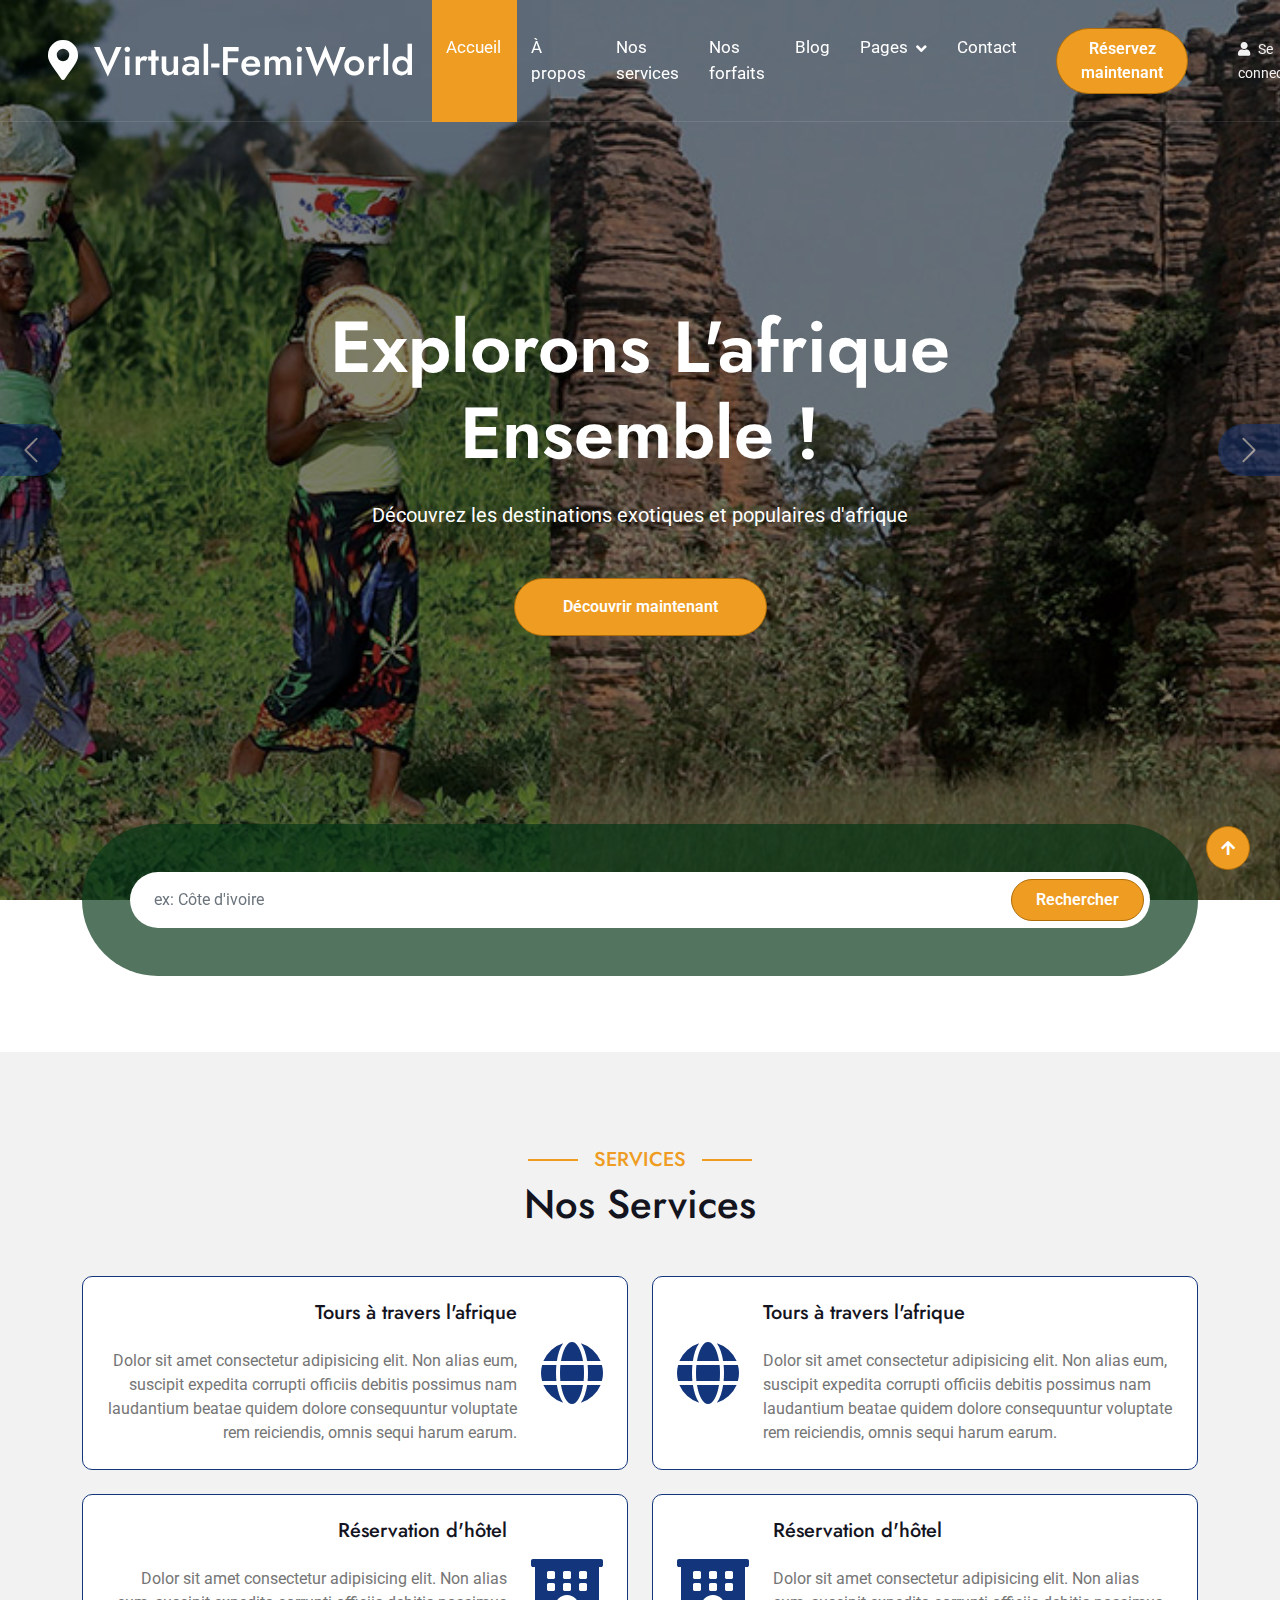
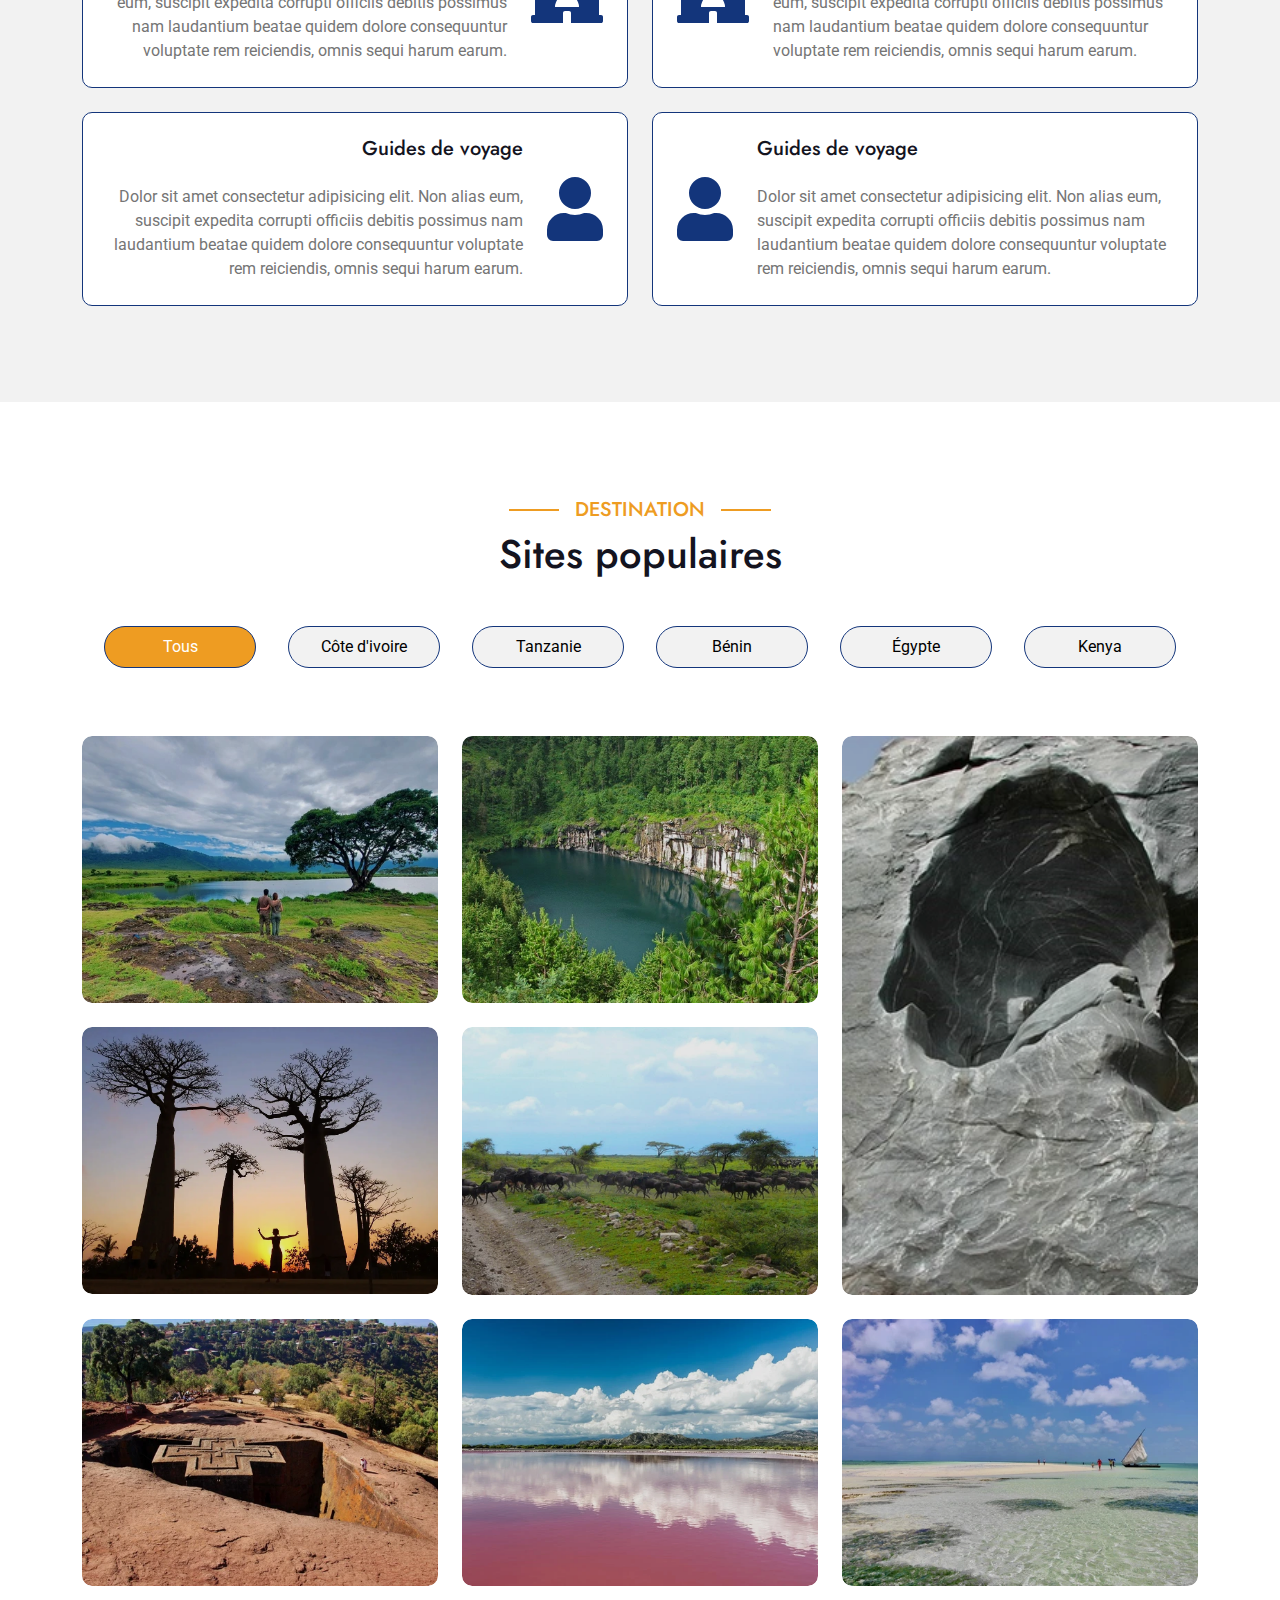
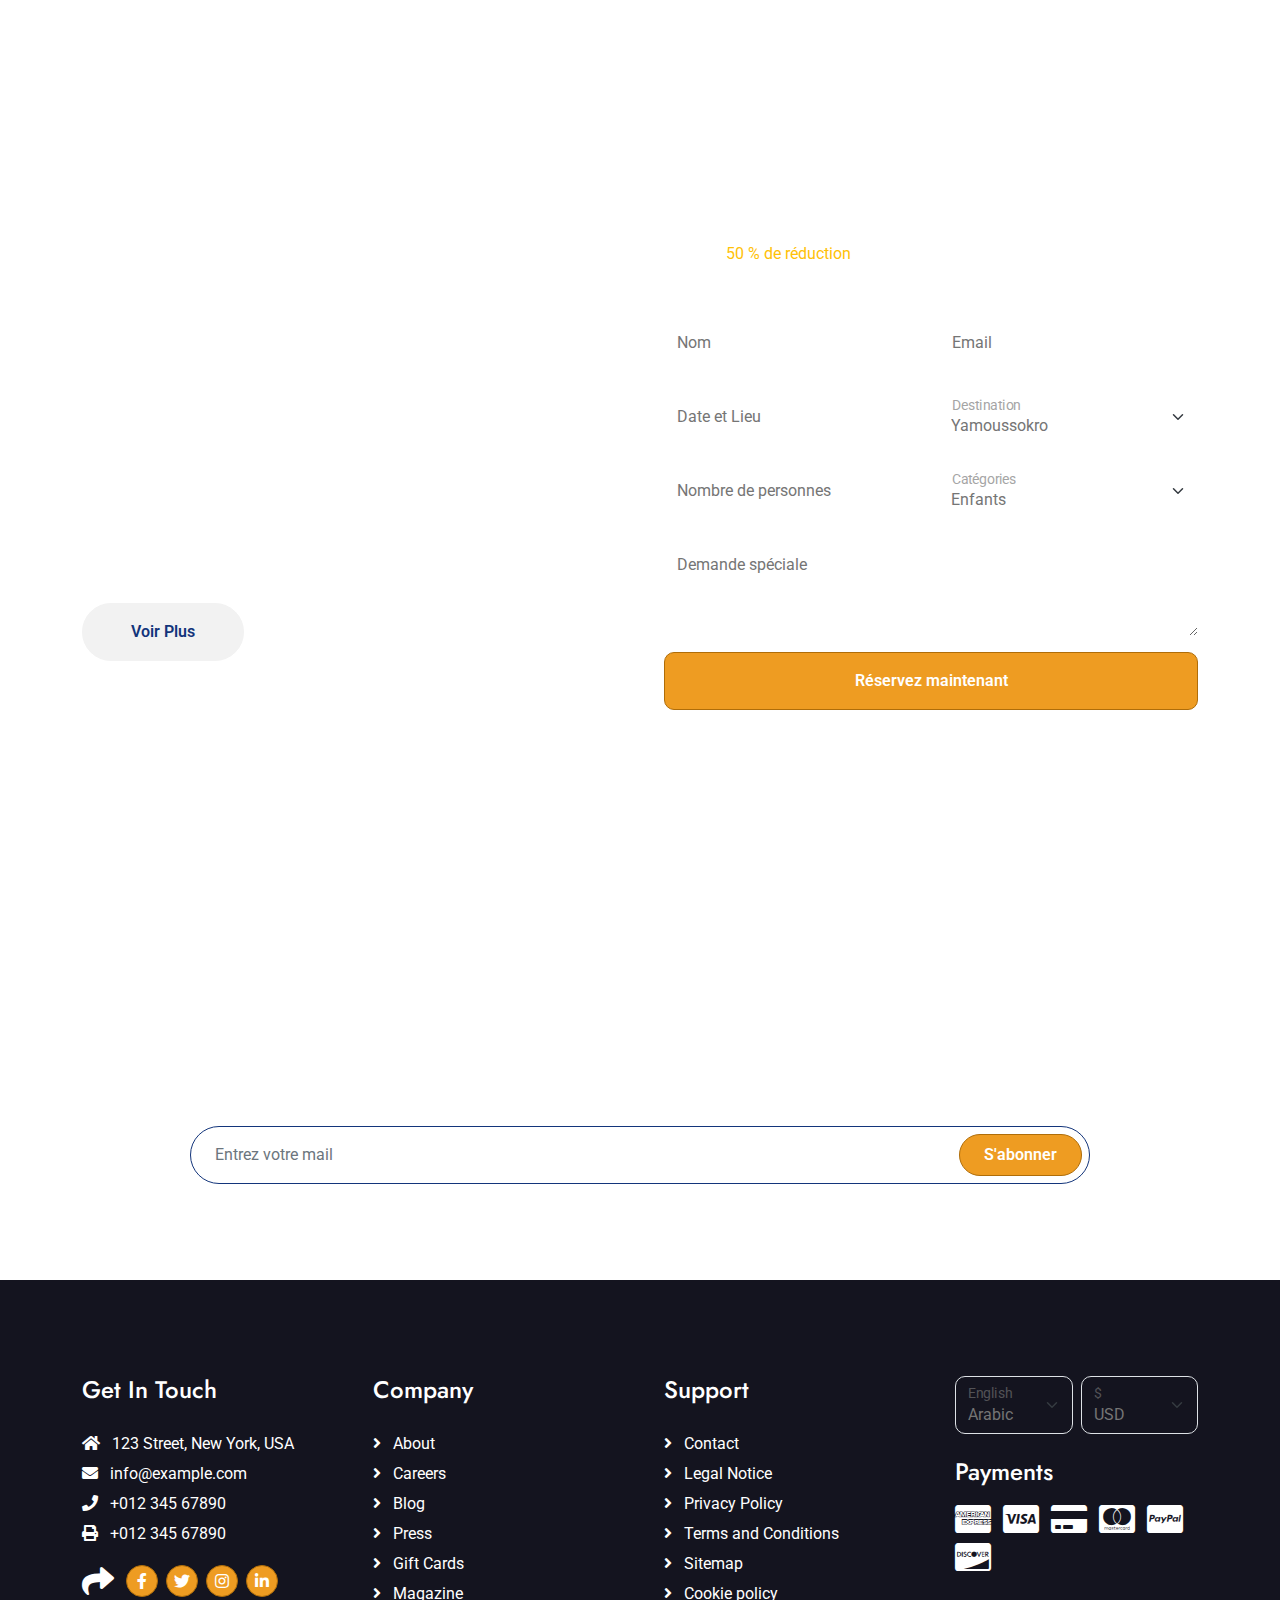
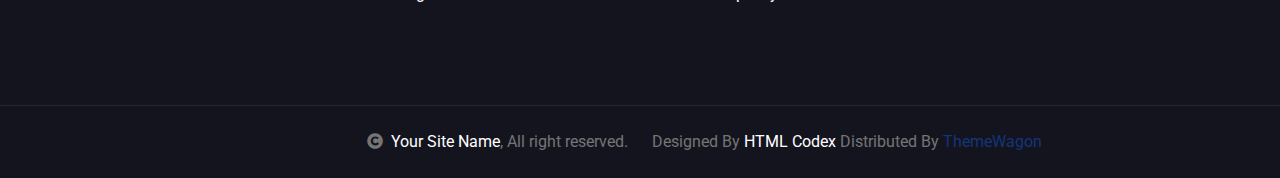
==== commit 54626010: "index modification2" ====
--- a/index.html
+++ b/index.html
@@ -57,7 +57,7 @@
                         <a href="packages.html" class="nav-item nav-link">Nos forfaits</a>
                         <a href="blog.html" class="nav-item nav-link">Blog</a>
                         <div class="nav-item dropdown">
-                            <a hre=f="#" class="nav-link dropdown-toggle" data-bs-toggle="dropdown">Pages</a>
+                            <a href="#" class="nav-link dropdown-toggle" data-bs-toggle="dropdown">Pages</a>
                             <div class="dropdown-menu m-0">
                                 <a href="destination.html" class="dropdown-item">Destination</a>
                                 <a href="tour.html" class="dropdown-item">Explore Tour</a>
@@ -71,7 +71,7 @@
                         <a href="contact.html" class="nav-item nav-link">Contact</a>
                     </div>
                     <a href="#formulaire-reservation" class="btn btn-primary rounded-pill py-2 px-4 ms-lg-4">Réservez maintenant</a>
-                    <a href="#"  style="padding-left: 50px;" ><small class="me-3 text-light"><i class="fa fa-user me-2"></i>Login</small></a>
+                    <a href="#"  style="padding-left: 50px;" ><small class="me-3 text-light"><i class="fa fa-user me-2"></i>Se connecter</small></a>
                 </div>
             </nav>
 
@@ -88,9 +88,8 @@
                             <img src="img/carousel-2.jpg" class="img-fluid" alt="Image">
                             <div class="carousel-caption">
                                 <div class="p-3" style="max-width: 900px;">
-                                    <h4 class="text-white text-uppercase fw-bold mb-4" style="letter-spacing: 3px;">Le monde n'a jamais été aussi proche de vous</h4>
-                                    <h1 class="display-2 text-capitalize text-white mb-4">Explorons le monde ensemble !</h1>
-                                    <p class="mb-5 fs-5">Lorem Ipsum is simply dummy text of the printing and typesetting industry. Lorem Ipsum has been the industry's standard dummy text ever since the 1500s, 
+                                    <h1 class="display-2 text-capitalize text-white mb-4">Explorons l'afrique ensemble !</h1>
+                                    <p class="mb-5 fs-5">Découvrez les destinations exotiques et populaires d'afrique 
                                     </p>
                                     <div class="d-flex align-items-center justify-content-center">
                                         <a class="btn-hover-bg btn btn-primary rounded-pill text-white py-3 px-5" href="#">Découvrir maintenant</a>
@@ -102,9 +101,8 @@
                             <img src="img/carousel-1.jpg" class="img-fluid" alt="Image">
                             <div class="carousel-caption">
                                 <div class="p-3" style="max-width: 900px;">
-                                    <h4 class="text-white text-uppercase fw-bold mb-4" style="letter-spacing: 3px;">Le monde n'a jamais été aussi proche de vous</h4>
-                                    <h1 class="display-2 text-capitalize text-white mb-4">Find Your Perfect Tour At Travel</h1>
-                                    <p class="mb-5 fs-5">Lorem Ipsum is simply dummy text of the printing and typesetting industry. Lorem Ipsum has been the industry's standard dummy text ever since the 1500s, 
+                                    <h1 class="display-2 text-capitalize text-white mb-4">Vivez des experiences incroyables</h1>
+                                    <p class="mb-5 fs-5">Immergez vous dans les cultures et histoires des peuples à travers l'afrique
                                     </p>
                                     <div class="d-flex align-items-center justify-content-center">
                                         <a class="btn-hover-bg btn btn-primary rounded-pill text-white py-3 px-5" href="#">Découvrir maintenant</a>
@@ -116,9 +114,8 @@
                             <img src="img/carousel-3.jpeg" class="img-fluid" alt="Image">
                             <div class="carousel-caption">
                                 <div class="p-3" style="max-width: 900px;">
-                                    <h4 class="text-white text-uppercase fw-bold mb-4" style="letter-spacing: 3px;">Le monde n'a jamais été aussi proche de vous</h4>
-                                    <h1 class="display-2 text-capitalize text-white mb-4">You Like To Go?</h1>
-                                    <p class="mb-5 fs-5">Lorem Ipsum is simply dummy text of the printing and typesetting industry. Lorem Ipsum has been the industry's standard dummy text ever since the 1500s, 
+                                    <h1 class="display-2 text-capitalize text-white mb-4">Vous aimez apprendre?</h1>
+                                    <p class="mb-5 fs-5">Apprennez et découvrez les expériences et les parcours des femmes à travers l'afrique
                                     </p>
                                     <div class="d-flex align-items-center justify-content-center">
                                         <a class="btn-hover-bg btn btn-primary rounded-pill text-white py-3 px-5" href="#">Découvrir maintenant</a>
@@ -141,7 +138,7 @@
         </div>
         <div class="container-fluid search-bar position-relative" style="top: -50%; transform: translateY(-50%);">
             <div class="container">
-                <div class="position-relative rounded-pill w-100 mx-auto p-5" style="background: rgba(19, 53, 123, 0.8);">
+                <div class="position-relative rounded-pill w-100 mx-auto p-5" style="background: rgba(6, 53, 22, 0.689);">
                     <input class="form-control border-0 rounded-pill w-100 py-3 ps-4 pe-5" type="text" placeholder="ex: Côte d'ivoire">
                     <button type="button" class="btn btn-primary rounded-pill py-2 px-4 position-absolute me-2" style="top: 50%; right: 46px; transform: translateY(-50%);">Rechercher</button>
                 </div>
@@ -162,7 +159,7 @@
                             <div class="col-12">
                                 <div class="service-content-inner d-flex align-items-center bg-white border border-primary rounded p-4 pe-0">
                                     <div class="service-content text-end">
-                                        <h5 class="mb-4">Tours à travers le monde</h5>
+                                        <h5 class="mb-4">Tours à travers l'afrique</h5>
                                         <p class="mb-0">Dolor sit amet consectetur adipisicing elit. Non alias eum, suscipit expedita corrupti officiis debitis possimus nam laudantium beatae quidem dolore consequuntur voluptate rem reiciendis, omnis sequi harum earum.
                                         </p>
                                     </div>
@@ -205,7 +202,7 @@
                                         <i class="fa fa-globe fa-4x text-primary"></i>
                                     </div>
                                     <div class="service-content">
-                                        <h5 class="mb-4">Tours à travers le monde</h5>
+                                        <h5 class="mb-4">Tours à travers l'afrique</h5>
                                         <p class="mb-0">Dolor sit amet consectetur adipisicing elit. Non alias eum, suscipit expedita corrupti officiis debitis possimus nam laudantium beatae quidem dolore consequuntur voluptate rem reiciendis, omnis sequi harum earum.
                                         </p>
                                     </div>
@@ -268,17 +265,17 @@
                         </li>
                         <li class="nav-item">
                             <a class="d-flex mx-3 py-2 border border-primary bg-light rounded-pill" data-bs-toggle="pill" href="#tab-4">
-                                <span class="text-dark" style="width: 150px;">Europe</span>
+                                <span class="text-dark" style="width: 150px;">Bénin</span>
                             </a>
                         </li>
                         <li class="nav-item">
                             <a class="d-flex mx-3 py-2 border border-primary bg-light rounded-pill" data-bs-toggle="pill" href="#tab-5">
-                                <span class="text-dark" style="width: 150px;">China</span>
+                                <span class="text-dark" style="width: 150px;">Égypte</span>
                             </a>
                         </li>
                         <li class="nav-item">
                             <a class="d-flex mx-3 py-2 border border-primary bg-light rounded-pill" data-bs-toggle="pill" href="#tab-6">
-                                <span class="text-dark" style="width: 150px;">Singapore</span>
+                                <span class="text-dark" style="width: 150px;">Kenya</span>
                             </a>
                         </li>
                     </ul>
@@ -289,53 +286,53 @@
                                     <div class="row g-4">
                                         <div class="col-lg-6">
                                             <div class="destination-img">
-                                                <img class="img-fluid rounded w-100" src="img/destination-1.jpg" alt="">
+                                                <img class="img-fluid rounded w-100" src="img/destination-1.webp" alt="">
                                                 <div class="destination-overlay p-4">
                                                     <a href="#" class="btn btn-primary text-white rounded-pill border py-2 px-3">20 Photos</a>
-                                                    <h4 class="text-white mb-2 mt-3">New York City</h4>
-                                                    <a href="#" class="btn-hover text-white">View All Place <i class="fa fa-arrow-right ms-2"></i></a>
+                                                    <h4 class="text-white mb-2 mt-3">Tanzanie</h4>
+                                                    <a href="#" class="btn-hover text-white">Voir plus<i class="fa fa-arrow-right ms-2"></i></a>
                                                 </div>
                                                 <div class="search-icon">
-                                                    <a href="img/destination-1.jpg" data-lightbox="destination-1"><i class="fa fa-plus-square fa-1x btn btn-light btn-lg-square text-primary"></i></a>
+                                                    <a href="img/destination-1.webp" data-lightbox="destination-1"><i class="fa fa-plus-square fa-1x btn btn-light btn-lg-square text-primary"></i></a>
                                                 </div>
                                             </div>
                                         </div>
                                         <div class="col-lg-6">
                                             <div class="destination-img">
-                                                <img class="img-fluid rounded w-100" src="img/destination-2.jpg" alt="">
+                                                <img class="img-fluid rounded w-100" src="img/destination-2.webp" alt="">
                                                 <div class="destination-overlay p-4">
                                                     <a href="#" class="btn btn-primary text-white rounded-pill border py-2 px-3">20 Photos</a>
-                                                    <h4 class="text-white mb-2 mt-3">Las vegas</h4>
-                                                    <a href="#" class="btn-hover text-white">View All Place <i class="fa fa-arrow-right ms-2"></i></a>
+                                                    <h4 class="text-white mb-2 mt-3">Madagascar</h4>
+                                                    <a href="gallery.html" class="btn-hover text-white">Voir plus<i class="fa fa-arrow-right ms-2"></i></a>
                                                 </div>
                                                 <div class="search-icon">
-                                                    <a href="img/destination-2.jpg" data-lightbox="destination-2"><i class="fa fa-plus-square fa-1x btn btn-light btn-lg-square text-primary"></i></a>
+                                                    <a href="img/destination-2.webp" data-lightbox="destination-2"><i class="fa fa-plus-square fa-1x btn btn-light btn-lg-square text-primary"></i></a>
                                                 </div>
                                             </div>
                                         </div>
                                         <div class="col-lg-6">
                                             <div class="destination-img">
-                                                <img class="img-fluid rounded w-100" src="img/destination-7.jpg" alt="">
+                                                <img class="img-fluid rounded w-100" src="img/destination-7.webp" alt="">
                                                 <div class="destination-overlay p-4">
                                                     <a href="#" class="btn btn-primary text-white rounded-pill border py-2 px-3">20 Photos</a>
-                                                    <h4 class="text-white mb-2 mt-3">Los angelas</h4>
-                                                    <a href="#" class="btn-hover text-white">View All Place <i class="fa fa-arrow-right ms-2"></i></a>
+                                                    <h4 class="text-white mb-2 mt-3">Madagascar</h4>
+                                                    <a href="gallery.html" class="btn-hover text-white">Voir plus<i class="fa fa-arrow-right ms-2"></i></a>
                                                 </div>
                                                 <div class="search-icon">
-                                                    <a href="img/destination-7.jpg" data-lightbox="destination-7"><i class="fa fa-plus-square fa-1x btn btn-light btn-lg-square text-primary"></i></a>
+                                                    <a href="img/destination-7.webp" data-lightbox="destination-7"><i class="fa fa-plus-square fa-1x btn btn-light btn-lg-square text-primary"></i></a>
                                                 </div>
                                             </div>
                                         </div>
                                         <div class="col-lg-6">
                                             <div class="destination-img">
-                                                <img class="img-fluid rounded w-100" src="img/destination-8.jpg" alt="">
+                                                <img class="img-fluid rounded w-100" src="img/destination-8.webp" alt="">
                                                 <div class="destination-overlay p-4">
                                                     <a href="#" class="btn btn-primary text-white rounded-pill border py-2 px-3">20 Photos</a>
-                                                    <h4 class="text-white mb-2 mt-3">Los angelas</h4>
-                                                    <a href="#" class="btn-hover text-white">View All Place <i class="fa fa-arrow-right ms-2"></i></a>
+                                                    <h4 class="text-white mb-2 mt-3">Tanzanie</h4>
+                                                    <a href="gallery.html" class="btn-hover text-white">Voir plus<i class="fa fa-arrow-right ms-2"></i></a>
                                                 </div>
                                                 <div class="search-icon">
-                                                    <a href="img/destination-8.jpg" data-lightbox="destination-8"><i class="fa fa-plus-square fa-1x btn btn-light btn-lg-square text-primary"></i></a>
+                                                    <a href="img/destination-8.webp" data-lightbox="destination-8"><i class="fa fa-plus-square fa-1x btn btn-light btn-lg-square text-primary"></i></a>
                                                 </div>
                                             </div>
                                         </div>
@@ -343,53 +340,53 @@
                                 </div>
                                 <div class="col-xl-4">
                                     <div class="destination-img h-100">
-                                        <img class="img-fluid rounded w-100 h-100" src="img/destination-9.jpg" style="object-fit: cover; min-height: 300px;" alt="">
-                                        <div class="destination-overlay p-4">
-                                            <a href="#" class="btn btn-primary text-white rounded-pill border py-2 px-3">20 Photos</a>
-                                            <h4 class="text-white mb-2 mt-3">San francisco</h4>
-                                            <a href="#" class="btn-hover text-white">View All Place <i class="fa fa-arrow-right ms-2"></i></a>
-                                        </div>
-                                        <div class="search-icon">
-                                            <a href="img/destination-9.jpg" data-lightbox="destination-4"><i class="fa fa-plus-square fa-1x btn btn-light btn-lg-square text-primary"></i></a>
+                                        <img class="img-fluid rounded w-100 h-100" src="img/destination-9.webp" style="object-fit: cover; min-height: 300px;" alt="">
+                                        <div class="destination-overlay p-4">
+                                            <a href="#" class="btn btn-primary text-white rounded-pill border py-2 px-3">20 Photos</a>
+                                            <h4 class="text-white mb-2 mt-3">Cameroun</h4>
+                                            <a href="gallery.html" class="btn-hover text-white">Voir plus<i class="fa fa-arrow-right ms-2"></i></a>
+                                        </div>
+                                        <div class="search-icon">
+                                            <a href="img/destination-9.webp" data-lightbox="destination-4"><i class="fa fa-plus-square fa-1x btn btn-light btn-lg-square text-primary"></i></a>
                                         </div>
                                     </div>
                                 </div>
                                 <div class="col-lg-4">
                                     <div class="destination-img">
-                                        <img class="img-fluid rounded w-100" src="img/destination-4.jpg" alt="">
-                                        <div class="destination-overlay p-4">
-                                            <a href="#" class="btn btn-primary text-white rounded-pill border py-2 px-3">20 Photos</a>
-                                            <h4 class="text-white mb-2 mt-3">Los angelas</h4>
-                                            <a href="#" class="btn-hover text-white">View All Place <i class="fa fa-arrow-right ms-2"></i></a>
-                                        </div>
-                                        <div class="search-icon">
-                                            <a href="img/destination-4.jpg" data-lightbox="destination-4"><i class="fa fa-plus-square fa-1x btn btn-light btn-lg-square text-primary"></i></a>
+                                        <img class="img-fluid rounded w-100" src="img/destination-4.webp" alt="">
+                                        <div class="destination-overlay p-4">
+                                            <a href="#" class="btn btn-primary text-white rounded-pill border py-2 px-3">20 Photos</a>
+                                            <h4 class="text-white mb-2 mt-3">Éthiopie</h4>
+                                            <a href="gallery.html" class="btn-hover text-white">Voir plus<i class="fa fa-arrow-right ms-2"></i></a>
+                                        </div>
+                                        <div class="search-icon">
+                                            <a href="img/destination-4.webp" data-lightbox="destination-4"><i class="fa fa-plus-square fa-1x btn btn-light btn-lg-square text-primary"></i></a>
                                         </div>
                                     </div>
                                 </div>
                                 <div class="col-lg-4">
                                     <div class="destination-img">
-                                        <img class="img-fluid rounded w-100" src="img/destination-5.jpg" alt="">
-                                        <div class="destination-overlay p-4">
-                                            <a href="#" class="btn btn-primary text-white rounded-pill border py-2 px-3">20 Photos</a>
-                                            <h4 class="text-white mb-2 mt-3">Los angelas</h4>
-                                            <a href="#" class="btn-hover text-white">View All Place <i class="fa fa-arrow-right ms-2"></i></a>
-                                        </div>
-                                        <div class="search-icon">
-                                            <a href="img/destination-5.jpg" data-lightbox="destination-5"><i class="fa fa-plus-square fa-1x btn btn-light btn-lg-square text-primary"></i></a>
+                                        <img class="img-fluid rounded w-100" src="img/destination-5.webp" alt="">
+                                        <div class="destination-overlay p-4">
+                                            <a href="#" class="btn btn-primary text-white rounded-pill border py-2 px-3">20 Photos</a>
+                                            <h4 class="text-white mb-2 mt-3">Sénégal</h4>
+                                            <a href="gallery.html" class="btn-hover text-white">Voir plus<i class="fa fa-arrow-right ms-2"></i></a>
+                                        </div>
+                                        <div class="search-icon">
+                                            <a href="img/destination-5.webp" data-lightbox="destination-5"><i class="fa fa-plus-square fa-1x btn btn-light btn-lg-square text-primary"></i></a>
                                         </div>
                                     </div>
                                 </div>
                                 <div class="col-lg-4">
                                     <div class="destination-img">
-                                        <img class="img-fluid rounded w-100" src="img/destination-6.jpg" alt="">
-                                        <div class="destination-overlay p-4">
-                                            <a href="#" class="btn btn-primary text-white rounded-pill border py-2 px-3">20 Photos</a>
-                                            <h4 class="text-white mb-2 mt-3">Los angelas</h4>
-                                            <a href="#" class="btn-hover text-white">View All Place <i class="fa fa-arrow-right ms-2"></i></a>
-                                        </div>
-                                        <div class="search-icon">
-                                            <a href="img/destination-6.jpg" data-lightbox="destination-6"><i class="fa fa-plus-square fa-1x btn btn-light btn-lg-square text-primary"></i></a>
+                                        <img class="img-fluid rounded w-100" src="img/destination-6.webp" alt="">
+                                        <div class="destination-overlay p-4">
+                                            <a href="#" class="btn btn-primary text-white rounded-pill border py-2 px-3">20 Photos</a>
+                                            <h4 class="text-white mb-2 mt-3">Zanzibar</h4>
+                                            <a href="gallery.html" class="btn-hover text-white">Voir plus<i class="fa fa-arrow-right ms-2"></i></a>
+                                        </div>
+                                        <div class="search-icon">
+                                            <a href="img/destination-6.webp" data-lightbox="destination-6"><i class="fa fa-plus-square fa-1x btn btn-light btn-lg-square text-primary"></i></a>
                                         </div>
                                     </div>
                                 </div>
@@ -399,27 +396,27 @@
                             <div class="row g-4">
                                 <div class="col-lg-6">
                                     <div class="destination-img">
-                                        <img class="img-fluid rounded w-100" src="img/destination-5.jpg" alt="">
-                                        <div class="destination-overlay p-4">
-                                            <a href="#" class="btn btn-primary text-white rounded-pill border py-2 px-3">20 Photos</a>
-                                            <h4 class="text-white mb-2 mt-3">San francisco</h4>
-                                            <a href="#" class="btn-hover text-white">View All Place <i class="fa fa-arrow-right ms-2"></i></a>
-                                        </div>
-                                        <div class="search-icon">
-                                            <a href="img/destination-5.jpg" data-lightbox="destination-5"><i class="fa fa-plus-square fa-1x btn btn-light btn-lg-square text-primary"></i></a>
-                                        </div>
-                                    </div>
-                                </div>
-                                <div class="col-lg-6">
-                                    <div class="destination-img">
-                                        <img class="img-fluid rounded w-100" src="img/destination-6.jpg" alt="">
-                                        <div class="destination-overlay p-4">
-                                            <a href="#" class="btn btn-primary text-white rounded-pill border py-2 px-3">20 Photos</a>
-                                            <h4 class="text-white mb-2 mt-3">San francisco</h4>
-                                            <a href="#" class="btn-hover text-white">View All Place <i class="fa fa-arrow-right ms-2"></i></a>
-                                        </div>
-                                        <div class="search-icon">
-                                            <a href="img/destination-6.jpg" data-lightbox="destination-6"><i class="fa fa-plus-square fa-1x btn btn-light btn-lg-square text-primary"></i></a>
+                                        <img class="img-fluid rounded w-100" src="img/cimetiere.jpeg" alt="">
+                                        <div class="destination-overlay p-4">
+                                            <a href="#" class="btn btn-primary text-white rounded-pill border py-2 px-3">20 Photos</a>
+                                            <h4 class="text-white mb-2 mt-3">Côte d'ivoire</h4>
+                                            <a href="gallery.html" class="btn-hover text-white">Voir plus<i class="fa fa-arrow-right ms-2"></i></a>
+                                        </div>
+                                        <div class="search-icon">
+                                            <a href="img/cimetiere.jpeg" data-lightbox="destination-5"><i class="fa fa-plus-square fa-1x btn btn-light btn-lg-square text-primary"></i></a>
+                                        </div>
+                                    </div>
+                                </div>
+                                <div class="col-lg-6">
+                                    <div class="destination-img">
+                                        <img class="img-fluid rounded w-100" src="img/man.jpeg" alt="">
+                                        <div class="destination-overlay p-4">
+                                            <a href="#" class="btn btn-primary text-white rounded-pill border py-2 px-3">20 Photos</a>
+                                            <h4 class="text-white mb-2 mt-3">Man</h4>
+                                            <a href="gallery.html" class="btn-hover text-white">Voir plus<i class="fa fa-arrow-right ms-2"></i></a>
+                                        </div>
+                                        <div class="search-icon">
+                                            <a href="img/man.jpeg" data-lightbox="destination-6"><i class="fa fa-plus-square fa-1x btn btn-light btn-lg-square text-primary"></i></a>
                                         </div>
                                     </div>
                                 </div>
@@ -429,27 +426,27 @@
                             <div class="row g-4">
                                 <div class="col-lg-6">
                                     <div class="destination-img">
-                                        <img class="img-fluid rounded w-100" src="img/destination-5.jpg" alt="">
-                                        <div class="destination-overlay p-4">
-                                            <a href="#" class="btn btn-primary text-white rounded-pill border py-2 px-3">20 Photos</a>
-                                            <h4 class="text-white mb-2 mt-3">San francisco</h4>
-                                            <a href="#" class="btn-hover text-white">View All Place <i class="fa fa-arrow-right ms-2"></i></a>
-                                        </div>
-                                        <div class="search-icon">
-                                            <a href="img/destination-5.jpg" data-lightbox="destination-5"><i class="fa fa-plus-square fa-1x btn btn-light btn-lg-square text-primary"></i></a>
-                                        </div>
-                                    </div>
-                                </div>
-                                <div class="col-lg-6">
-                                    <div class="destination-img">
-                                        <img class="img-fluid rounded w-100" src="img/destination-6.jpg" alt="">
-                                        <div class="destination-overlay p-4">
-                                            <a href="#" class="btn btn-primary text-white rounded-pill border py-2 px-3">20 Photos</a>
-                                            <h4 class="text-white mb-2 mt-3">San francisco</h4>
-                                            <a href="#" class="btn-hover text-white">View All Place <i class="fa fa-arrow-right ms-2"></i></a>
-                                        </div>
-                                        <div class="search-icon">
-                                            <a href="img/destination-6.jpg" data-lightbox="destination-6"><i class="fa fa-plus-square fa-1x btn btn-light btn-lg-square text-primary"></i></a>
+                                        <img class="img-fluid rounded w-100" src="img/roche.webp" alt="">
+                                        <div class="destination-overlay p-4">
+                                            <a href="#" class="btn btn-primary text-white rounded-pill border py-2 px-3">20 Photos</a>
+                                            <h4 class="text-white mb-2 mt-3">Gorges d’Olduvai</h4>
+                                            <a href="gallery.html" class="btn-hover text-white">Voir plus<i class="fa fa-arrow-right ms-2"></i></a>
+                                        </div>
+                                        <div class="search-icon">
+                                            <a href="img/roche.webp" data-lightbox="destination-5"><i class="fa fa-plus-square fa-1x btn btn-light btn-lg-square text-primary"></i></a>
+                                        </div>
+                                    </div>
+                                </div>
+                                <div class="col-lg-6">
+                                    <div class="destination-img">
+                                        <img class="img-fluid rounded w-100" src="img/lac.webp" alt="">
+                                        <div class="destination-overlay p-4">
+                                            <a href="#" class="btn btn-primary text-white rounded-pill border py-2 px-3">20 Photos</a>
+                                            <h4 class="text-white mb-2 mt-3">Lac Victoria</h4>
+                                            <a href="gallery.html" class="btn-hover text-white">Voir plus<i class="fa fa-arrow-right ms-2"></i></a>
+                                        </div>
+                                        <div class="search-icon">
+                                            <a href="img/lac.webp" data-lightbox="destination-6"><i class="fa fa-plus-square fa-1x btn btn-light btn-lg-square text-primary"></i></a>
                                         </div>
                                     </div>
                                 </div>
@@ -459,27 +456,27 @@
                             <div class="row g-4">
                                 <div class="col-lg-6">
                                     <div class="destination-img">
-                                        <img class="img-fluid rounded w-100" src="img/destination-5.jpg" alt="">
-                                        <div class="destination-overlay p-4">
-                                            <a href="#" class="btn btn-primary text-white rounded-pill border py-2 px-3">20 Photos</a>
-                                            <h4 class="text-white mb-2 mt-3">San francisco</h4>
-                                            <a href="#" class="btn-hover text-white">View All Place <i class="fa fa-arrow-right ms-2"></i></a>
-                                        </div>
-                                        <div class="search-icon">
-                                            <a href="img/destination-5.jpg" data-lightbox="destination-5"><i class="fa fa-plus-square fa-1x btn btn-light btn-lg-square text-primary"></i></a>
-                                        </div>
-                                    </div>
-                                </div>
-                                <div class="col-lg-6">
-                                    <div class="destination-img">
-                                        <img class="img-fluid rounded w-100" src="img/destination-6.jpg" alt="">
-                                        <div class="destination-overlay p-4">
-                                            <a href="#" class="btn btn-primary text-white rounded-pill border py-2 px-3">20 Photos</a>
-                                            <h4 class="text-white mb-2 mt-3">San francisco</h4>
-                                            <a href="#" class="btn-hover text-white">View All Place <i class="fa fa-arrow-right ms-2"></i></a>
-                                        </div>
-                                        <div class="search-icon">
-                                            <a href="img/destination-6.jpg" data-lightbox="destination-6"><i class="fa fa-plus-square fa-1x btn btn-light btn-lg-square text-primary"></i></a>
+                                        <img class="img-fluid rounded w-100" src="img/ganvie.jpeg" alt="">
+                                        <div class="destination-overlay p-4">
+                                            <a href="#" class="btn btn-primary text-white rounded-pill border py-2 px-3">20 Photos</a>
+                                            <h4 class="text-white mb-2 mt-3">Bénin</h4>
+                                            <a href="gallery.html" class="btn-hover text-white">Voir plus<i class="fa fa-arrow-right ms-2"></i></a>
+                                        </div>
+                                        <div class="search-icon">
+                                            <a href="img/ganvie.jpeg" data-lightbox="destination-5"><i class="fa fa-plus-square fa-1x btn btn-light btn-lg-square text-primary"></i></a>
+                                        </div>
+                                    </div>
+                                </div>
+                                <div class="col-lg-6">
+                                    <div class="destination-img">
+                                        <img class="img-fluid rounded w-100" src="img/abomey.jpg" alt="">
+                                        <div class="destination-overlay p-4">
+                                            <a href="#" class="btn btn-primary text-white rounded-pill border py-2 px-3">20 Photos</a>
+                                            <h4 class="text-white mb-2 mt-3">Bénin</h4>
+                                            <a href="gallery.html" class="btn-hover text-white">Voir plus<i class="fa fa-arrow-right ms-2"></i></a>
+                                        </div>
+                                        <div class="search-icon">
+                                            <a href="img/abomey.jpg" data-lightbox="destination-6"><i class="fa fa-plus-square fa-1x btn btn-light btn-lg-square text-primary"></i></a>
                                         </div>
                                     </div>
                                 </div>
@@ -489,27 +486,27 @@
                             <div class="row g-4">
                                 <div class="col-lg-6">
                                     <div class="destination-img">
-                                        <img class="img-fluid rounded w-100" src="img/destination-5.jpg" alt="">
-                                        <div class="destination-overlay p-4">
-                                            <a href="#" class="btn btn-primary text-white rounded-pill border py-2 px-3">20 Photos</a>
-                                            <h4 class="text-white mb-2 mt-3">San francisco</h4>
-                                            <a href="#" class="btn-hover text-white">View All Place <i class="fa fa-arrow-right ms-2"></i></a>
-                                        </div>
-                                        <div class="search-icon">
-                                            <a href="img/destination-5.jpg" data-lightbox="destination-5"><i class="fa fa-plus-square fa-1x btn btn-light btn-lg-square text-primary"></i></a>
-                                        </div>
-                                    </div>
-                                </div>
-                                <div class="col-lg-6">
-                                    <div class="destination-img">
-                                        <img class="img-fluid rounded w-100" src="img/destination-6.jpg" alt="">
-                                        <div class="destination-overlay p-4">
-                                            <a href="#" class="btn btn-primary text-white rounded-pill border py-2 px-3">20 Photos</a>
-                                            <h4 class="text-white mb-2 mt-3">San francisco</h4>
-                                            <a href="#" class="btn-hover text-white">View All Place <i class="fa fa-arrow-right ms-2"></i></a>
-                                        </div>
-                                        <div class="search-icon">
-                                            <a href="img/destination-6.jpg" data-lightbox="destination-6"><i class="fa fa-plus-square fa-1x btn btn-light btn-lg-square text-primary"></i></a>
+                                        <img class="img-fluid rounded w-100" src="img/abousimbel.jpg" alt="">
+                                        <div class="destination-overlay p-4">
+                                            <a href="#" class="btn btn-primary text-white rounded-pill border py-2 px-3">20 Photos</a>
+                                            <h4 class="text-white mb-2 mt-3">Abou Simbel</h4>
+                                            <a href="gallery.html" class="btn-hover text-white">Voir plus<i class="fa fa-arrow-right ms-2"></i></a>
+                                        </div>
+                                        <div class="search-icon">
+                                            <a href="img/abousimbel.jpg" data-lightbox="destination-5"><i class="fa fa-plus-square fa-1x btn btn-light btn-lg-square text-primary"></i></a>
+                                        </div>
+                                    </div>
+                                </div>
+                                <div class="col-lg-6">
+                                    <div class="destination-img">
+                                        <img class="img-fluid rounded w-100" src="img/gizeh.jpg" alt="">
+                                        <div class="destination-overlay p-4">
+                                            <a href="#" class="btn btn-primary text-white rounded-pill border py-2 px-3">20 Photos</a>
+                                            <h4 class="text-white mb-2 mt-3">Sphinx de Gizeh</h4>
+                                            <a href="gallery.html" class="btn-hover text-white">Voir plus<i class="fa fa-arrow-right ms-2"></i></a>
+                                        </div>
+                                        <div class="search-icon">
+                                            <a href="img/gizeh.jpg" data-lightbox="destination-6"><i class="fa fa-plus-square fa-1x btn btn-light btn-lg-square text-primary"></i></a>
                                         </div>
                                     </div>
                                 </div>
@@ -519,27 +516,27 @@
                             <div class="row g-4">
                                 <div class="col-lg-6">
                                     <div class="destination-img">
-                                        <img class="img-fluid rounded w-100" src="img/destination-5.jpg" alt="">
-                                        <div class="destination-overlay p-4">
-                                            <a href="#" class="btn btn-primary text-white rounded-pill border py-2 px-3">20 Photos</a>
-                                            <h4 class="text-white mb-2 mt-3">San francisco</h4>
-                                            <a href="#" class="btn-hover text-white">View All Place <i class="fa fa-arrow-right ms-2"></i></a>
-                                        </div>
-                                        <div class="search-icon">
-                                            <a href="img/destination-5.jpg" data-lightbox="destination-5"><i class="fa fa-plus-square fa-1x btn btn-light btn-lg-square text-primary"></i></a>
-                                        </div>
-                                    </div>
-                                </div>
-                                <div class="col-lg-6">
-                                    <div class="destination-img">
-                                        <img class="img-fluid rounded w-100" src="img/destination-6.jpg" alt="">
-                                        <div class="destination-overlay p-4">
-                                            <a href="#" class="btn btn-primary text-white rounded-pill border py-2 px-3">20 Photos</a>
-                                            <h4 class="text-white mb-2 mt-3">San francisco</h4>
-                                            <a href="#" class="btn-hover text-white">View All Place <i class="fa fa-arrow-right ms-2"></i></a>
-                                        </div>
-                                        <div class="search-icon">
-                                            <a href="img/destination-6.jpg" data-lightbox="destination-6"><i class="fa fa-plus-square fa-1x btn btn-light btn-lg-square text-primary"></i></a>
+                                        <img class="img-fluid rounded w-100" src="img/parc.jpg" alt="">
+                                        <div class="destination-overlay p-4">
+                                            <a href="#" class="btn btn-primary text-white rounded-pill border py-2 px-3">20 Photos</a>
+                                            <h4 class="text-white mb-2 mt-3">Parc national d'Amboseli</h4>
+                                            <a href="gallery.html" class="btn-hover text-white">Voir plus<i class="fa fa-arrow-right ms-2"></i></a>
+                                        </div>
+                                        <div class="search-icon">
+                                            <a href="img/parc.jpg" data-lightbox="destination-5"><i class="fa fa-plus-square fa-1x btn btn-light btn-lg-square text-primary"></i></a>
+                                        </div>
+                                    </div>
+                                </div>
+                                <div class="col-lg-6">
+                                    <div class="destination-img">
+                                        <img class="img-fluid rounded w-100" src="img/reserve.jpg" alt="">
+                                        <div class="destination-overlay p-4">
+                                            <a href="#" class="btn btn-primary text-white rounded-pill border py-2 px-3">20 Photos</a>
+                                            <h4 class="text-white mb-2 mt-3">Réserve nationale du Masai Mara</h4>
+                                            <a href="gallery.html" class="btn-hover text-white">Voir plus<i class="fa fa-arrow-right ms-2"></i></a>
+                                        </div>
+                                        <div class="search-icon">
+                                            <a href="img/reserve.jpg" data-lightbox="destination-6"><i class="fa fa-plus-square fa-1x btn btn-light btn-lg-square text-primary"></i></a>
                                         </div>
                                     </div>
                                 </div>
@@ -556,72 +553,68 @@
             <div class="container py-5">
                 <div class="row g-5 align-items-center">
                     <div class="col-lg-6">
-                        <h5 class="section-booking-title pe-3">Booking</h5>
-                        <h1 class="text-white mb-4">Online Booking</h1>
-                        <p class="text-white mb-4">Lorem ipsum dolor sit amet consectetur adipisicing elit. Aspernatur maxime ullam esse fuga blanditiis accusantium pariatur quis sapiente, veniam doloribus praesentium? Repudiandae iste voluptatem fugiat doloribus quasi quo iure officia.
+                        <h5 class="section-booking-title pe-3">RÉSERVATION</h5>
+                        <h1 class="text-white mb-4">Réservation en ligne</h1>
+                        <p class="text-white mb-4">Réservez dès maintenant votre prochaine expérience inoubliable en ligne ! Que vous planifiez des vacances, une escapade en famille ou une sortie entre amis, notre plateforme de réservation en ligne vous offre un moyen simple et pratique de garantir votre place. 
                         </p>
-                        <p class="text-white mb-4">Lorem ipsum dolor sit amet consectetur adipisicing elit. Aspernatur maxime ullam esse fuga blanditiis accusantium pariatur quis sapiente, veniam doloribus praesentium? Repudiandae iste voluptatem fugiat doloribus quasi quo iure officia.
+                        <p class="text-white mb-4">Parcourez notre sélection de destinations, d'activités et d'hébergements, choisissez vos dates et réservez en quelques clics. Profitez des meilleurs tarifs et de la flexibilité dont vous avez besoin pour rendre votre voyage parfait. Réservez dès aujourd'hui et préparez-vous à créer des souvenirs mémorables !
                         </p>
                         <a href="#" class="btn btn-light text-primary rounded-pill py-3 px-5 mt-2">Voir Plus</a>
                     </div>
                     <div class="col-lg-6">
-                        <h1 class="text-white mb-3">Book A Tour Deals</h1>
-                        <p class="text-white mb-4">Get <span class="text-warning">50% Off</span> On Your First Adventure Trip With Virtual-FemiWorld. Get More Deal Offers Here.</p>
+                        <h1 class="text-white mb-3">Réservez Vos Circuits</h1>
+                        <p class="text-white mb-4">Obtenez <span class="text-warning">50 % de réduction</span> sur votre premier voyage d'aventure avec Virtual-FemiWorld. Découvrez plus d'offres spéciales ici.</p>
                         <form>
                             <div class="row g-3">
                                 <div class="col-md-6">
                                     <div class="form-floating">
                                         <input type="text" class="form-control bg-white border-0" id="name" placeholder="Your Name">
-                                        <label for="name">Your Name</label>
+                                        <label for="name">Nom</label>
                                     </div>
                                 </div>
                                 <div class="col-md-6">
                                     <div class="form-floating">
-                                        <input type="email" class="form-control bg-white border-0" id="email" placeholder="Your Email">
-                                        <label for="email">Your Email</label>
+                                        <input type="email" class="form-control bg-white border-0" id="email" placeholder="name@example.com">
+                                        <label for="email">Email</label>
                                     </div>
                                 </div>
                                 <div class="col-md-6">
                                     <div class="form-floating date" id="date3" data-target-input="nearest">
                                         <input type="text" class="form-control bg-white border-0" id="datetime" placeholder="Date & Time" data-target="#date3" data-toggle="datetimepicker" />
-                                        <label for="datetime">Date & Time</label>
+                                        <label for="datetime">Date et Lieu</label>
                                     </div>
                                 </div>
                                 <div class="col-md-6">
                                     <div class="form-floating">
                                         <select class="form-select bg-white border-0" id="select1">
-                                            <option value="1">Destination 1</option>
-                                            <option value="2">Destination 2</option>
-                                            <option value="3">Destination 3</option>
+                                            <option value="1">Yamoussokro</option>
+                                            <option value="2">Zanzibar</option>
+                                            <option value="3">Kenya</option>
                                         </select>
                                         <label for="select1">Destination</label>
                                     </div>
                                 </div>
                                 <div class="col-md-6">
                                     <div class="form-floating">
-                                        <select class="form-select bg-white border-0" id="SelectPerson">
-                                            <option value="1">Persons 1</option>
-                                            <option value="2">Persons 2</option>
-                                            <option value="3">Persons 3</option>
-                                        </select>
-                                        <label for="SelectPerson">Persons</label>
+                                        <input type="text" class="form-control bg-white border-0" id="SelectPerson" placeholder="Nombre de personnes"/>
+                                        <label for="SelectPerson">Nombre de personnes</label>
                                     </div>
                                 </div>
                                 <div class="col-md-6">
                                     <div class="form-floating">
                                         <select class="form-select bg-white border-0" id="CategoriesSelect">
-                                            <option value="1">Kids</option>
-                                            <option value="2">1</option>
-                                            <option value="3">2</option>
-                                            <option value="3">3</option>
+                                            <option value="1">Enfants</option>
+                                            <option value="2">Adolescents</option>
+                                            <option value="3">Adultes</option>
+                                            <option value="3">Personnes âgées</option>
                                         </select>
-                                        <label for="CategoriesSelect">Categories</label>
+                                        <label for="CategoriesSelect">Catégories</label>
                                     </div>
                                 </div>
                                 <div class="col-12">
                                     <div class="form-floating">
                                         <textarea class="form-control bg-white border-0" placeholder="Special Request" id="message" style="height: 100px"></textarea>
-                                        <label for="message">Special Request</label>
+                                        <label for="message">Demande spéciale</label>
                                     </div>
                                 </div>
                                 <div class="col-12">
@@ -639,13 +632,13 @@
         <div class="container-fluid subscribe py-5">
             <div class="container text-center py-5">
                 <div class="mx-auto text-center" style="max-width: 900px;">
-                    <h5 class="subscribe-title px-3">Subscribe</h5>
-                    <h1 class="text-white mb-4">Our Newsletter</h1>
-                    <p class="text-white mb-5">Lorem ipsum dolor sit amet consectetur adipisicing elit. Laborum tempore nam, architecto doloremque velit explicabo? Voluptate sunt eveniet fuga eligendi! Expedita laudantium fugiat corrupti eum cum repellat a laborum quasi.
+                    <h5 class="subscribe-title px-3">S'abonner</h5>
+                    <h1 class="text-white mb-4">Notre bulletin d'information</h1>
+                    <p class="text-white mb-5">Abonnez-vous dès maintenant à notre newsletter pour recevoir directement dans votre boîte de réception les dernières informations sur nos produits, nos événements à venir et bien plus encore. Rejoignez notre communauté de passionnés et restez toujours informé
                     </p>
                     <div class="position-relative mx-auto">
-                        <input class="form-control border-primary rounded-pill w-100 py-3 ps-4 pe-5" type="text" placeholder="Your email">
-                        <button type="button" class="btn btn-primary rounded-pill position-absolute top-0 end-0 py-2 px-4 mt-2 me-2">Subscribe</button>
+                        <input class="form-control border-primary rounded-pill w-100 py-3 ps-4 pe-5" type="text" placeholder="Entrez votre mail">
+                        <button type="button" class="btn btn-primary rounded-pill position-absolute top-0 end-0 py-2 px-4 mt-2 me-2">S'abonner</button>
                     </div>
                 </div>
             </div>
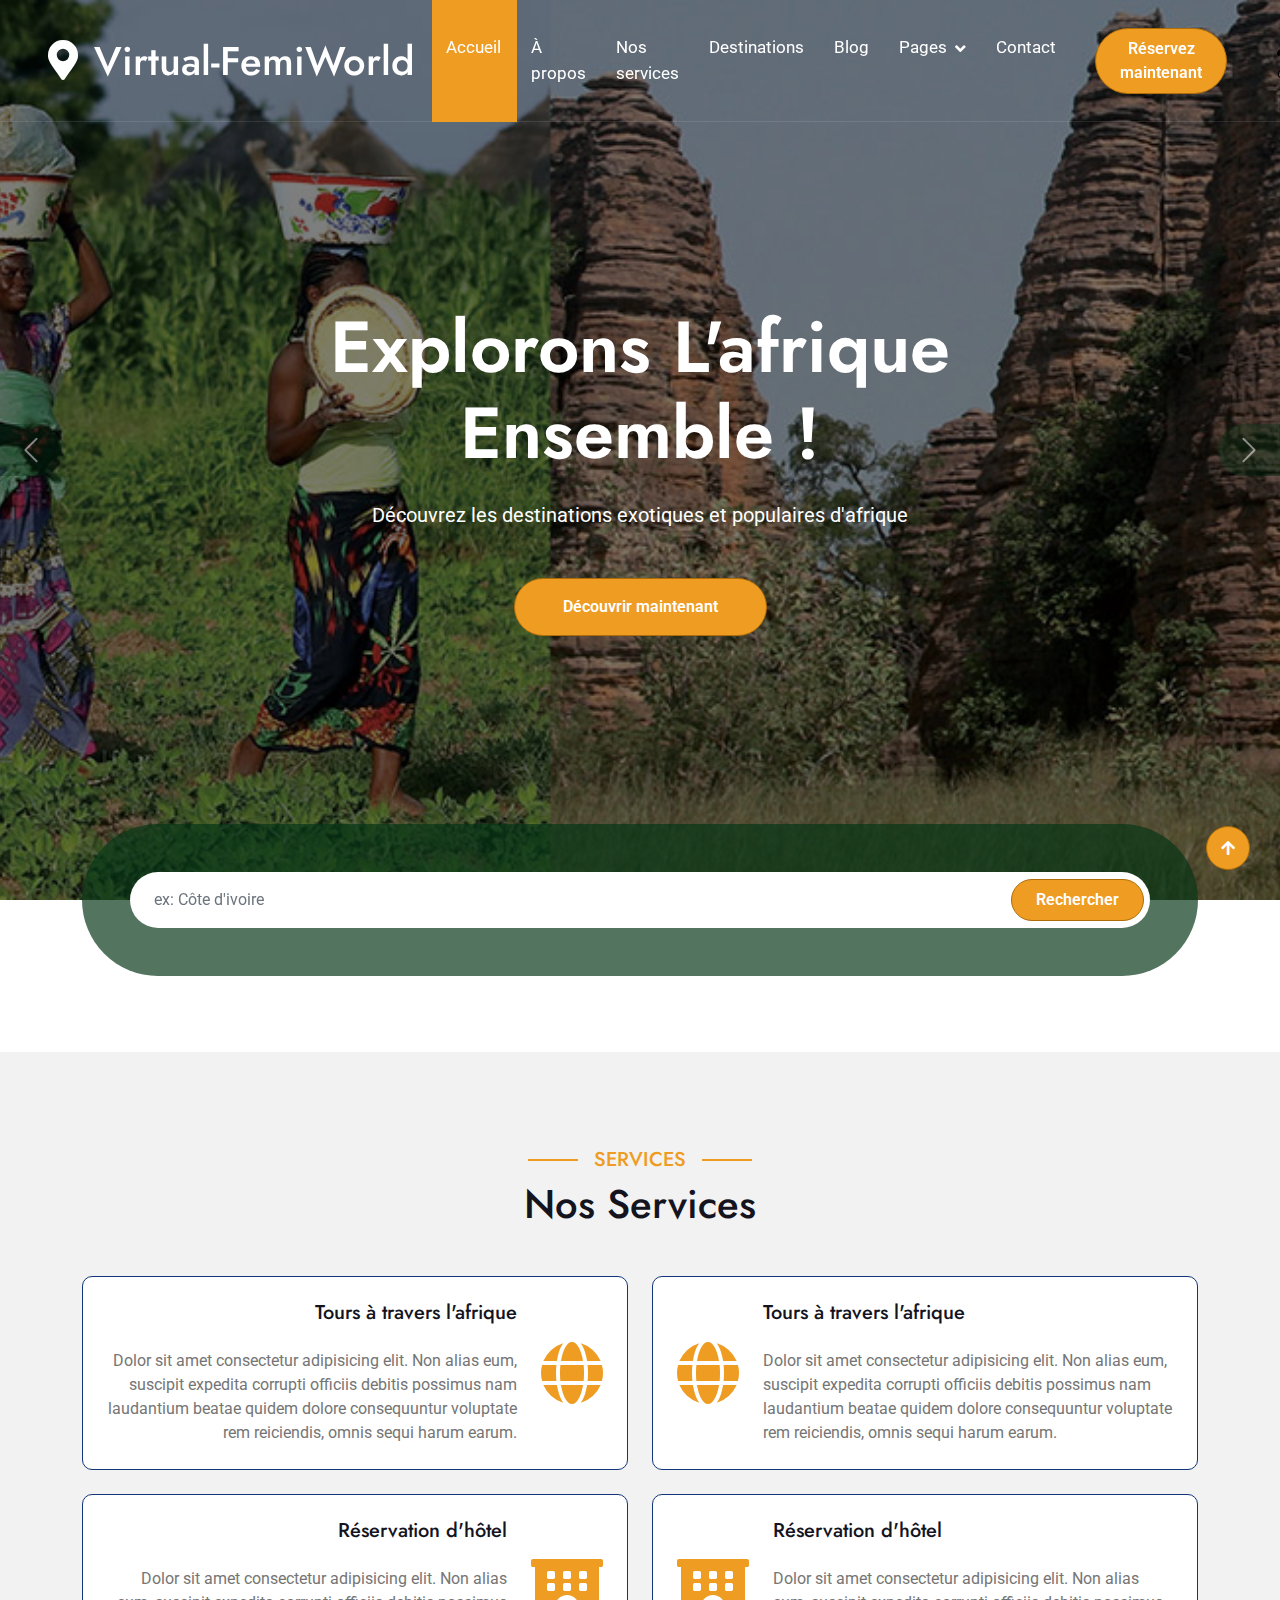
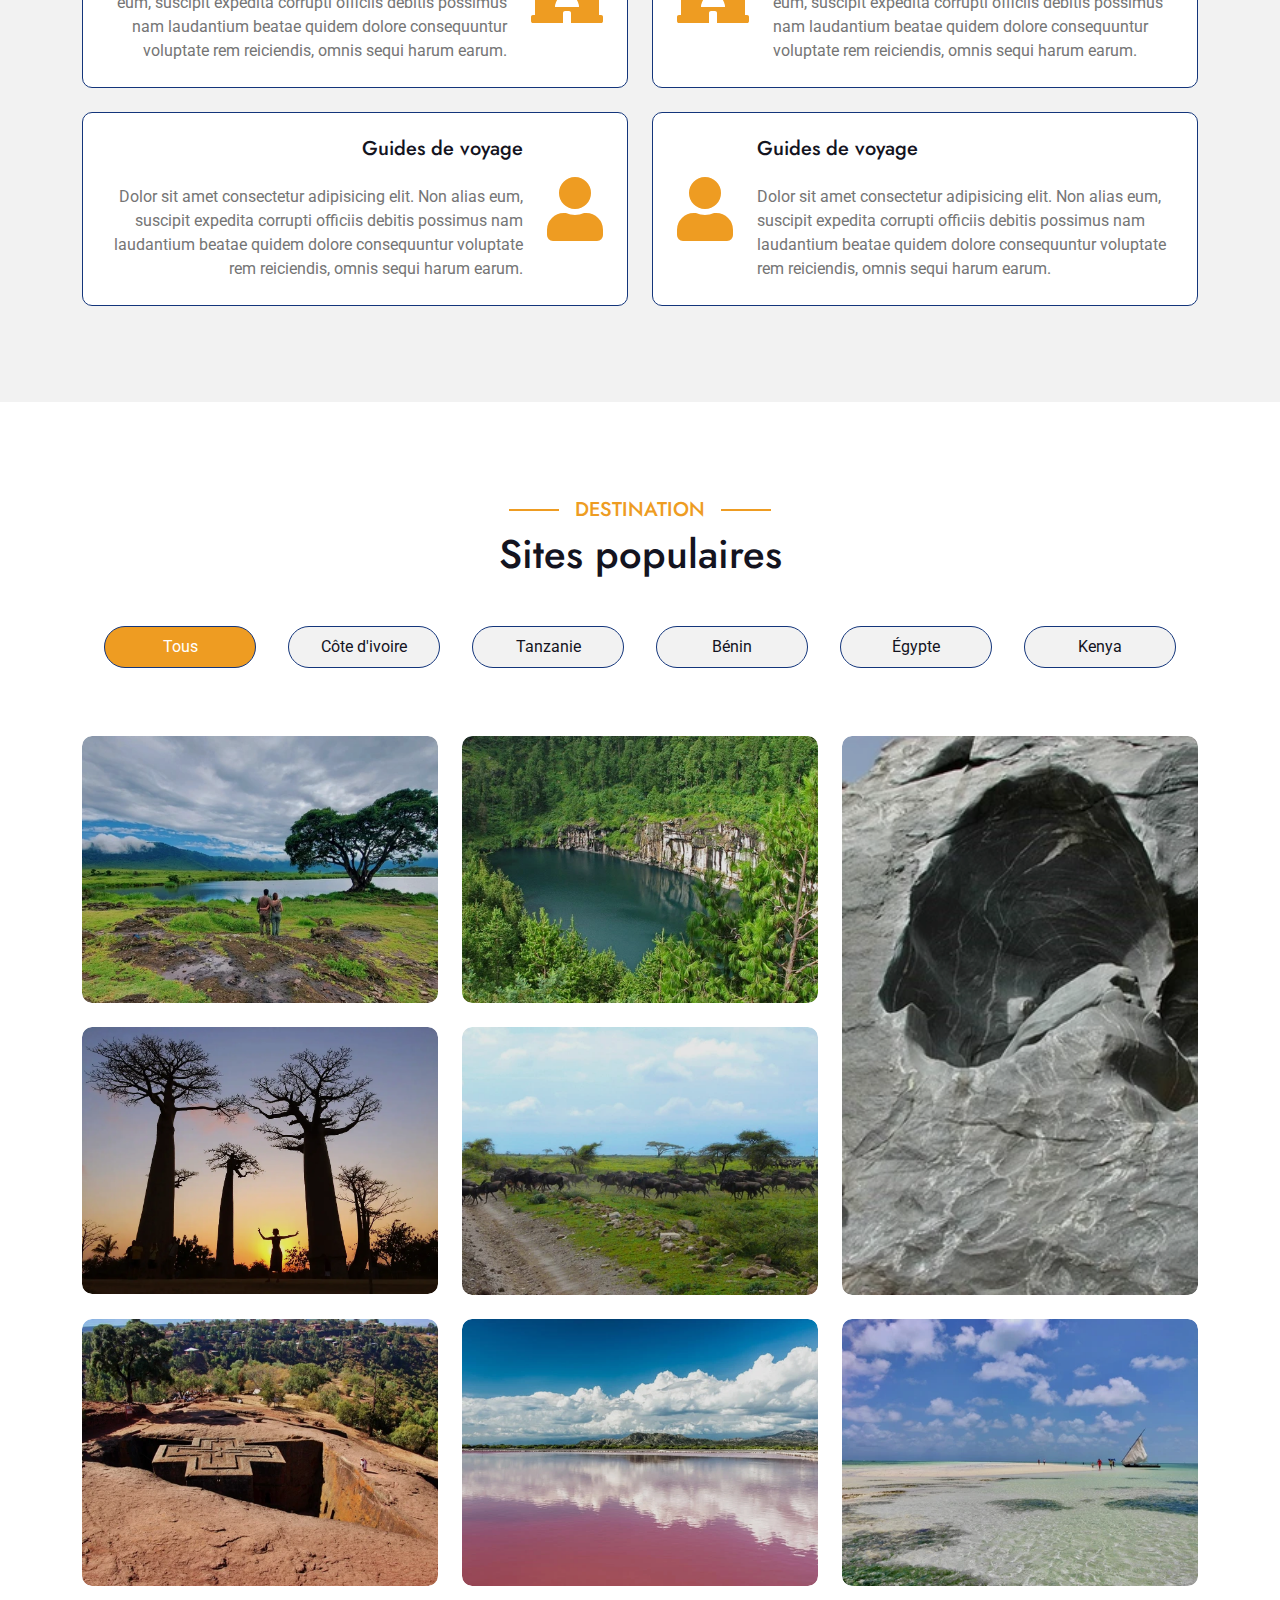
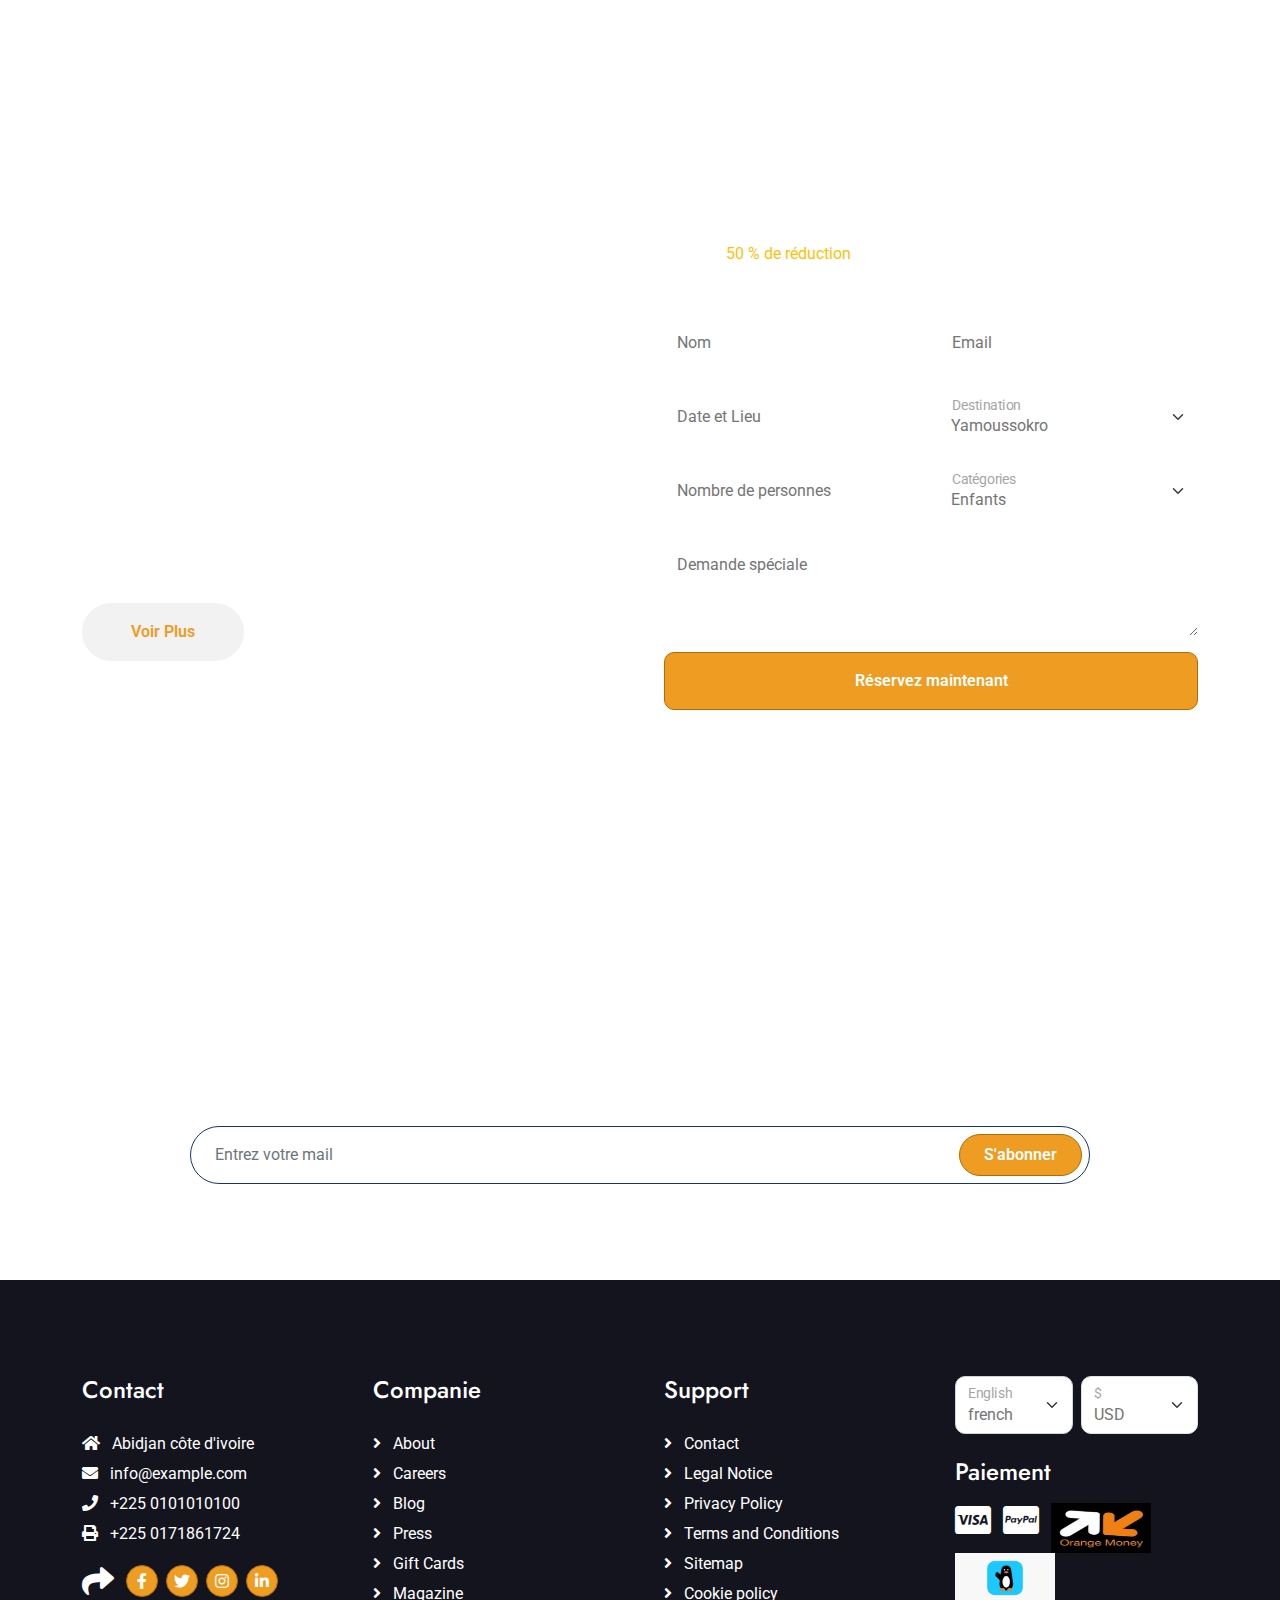
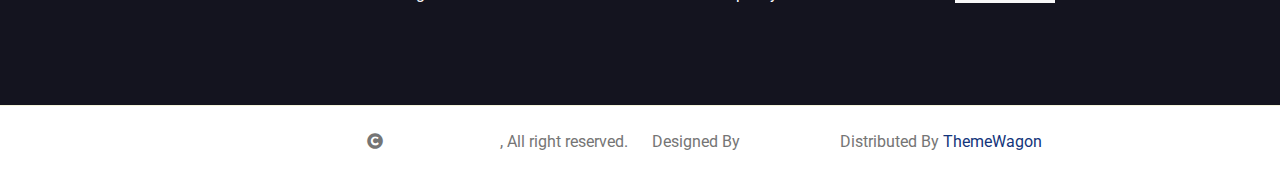
==== commit 5c9330f3: "destinations modification1" ====
--- a/index.html
+++ b/index.html
@@ -54,7 +54,7 @@
                         <a href="index.html" class="nav-item nav-link active">Accueil</a>
                         <a href="about.html" class="nav-item nav-link">À propos</a>
                         <a href="services.html" class="nav-item nav-link">Nos services</a>
-                        <a href="packages.html" class="nav-item nav-link">Nos forfaits</a>
+                        <a href="packages.html" class="nav-item nav-link">Destinations</a>
                         <a href="blog.html" class="nav-item nav-link">Blog</a>
                         <div class="nav-item dropdown">
                             <a href="#" class="nav-link dropdown-toggle" data-bs-toggle="dropdown">Pages</a>
@@ -399,7 +399,7 @@
                                         <img class="img-fluid rounded w-100" src="img/cimetiere.jpeg" alt="">
                                         <div class="destination-overlay p-4">
                                             <a href="#" class="btn btn-primary text-white rounded-pill border py-2 px-3">20 Photos</a>
-                                            <h4 class="text-white mb-2 mt-3">Côte d'ivoire</h4>
+                                            <h4 class="text-white mb-2 mt-3">Songon-Dagbé</h4>
                                             <a href="gallery.html" class="btn-hover text-white">Voir plus<i class="fa fa-arrow-right ms-2"></i></a>
                                         </div>
                                         <div class="search-icon">
@@ -618,7 +618,23 @@
                                     </div>
                                 </div>
                                 <div class="col-12">
-                                    <button class="btn btn-primary text-white w-100 py-3" type="submit">Réservez maintenant</button>
+                                    <!-- <button class="btn btn-primary text-white w-100 py-3" type="submit">Réservez maintenant</button> -->
+                                    <button class="btn btn-primary text-white w-100 py-3" type="button" data-bs-toggle="modal" data-bs-target="#staticBackdrop">Réservez maintenant</button>
+  
+  <!-- Modal -->
+  <div class="modal fade" id="staticBackdrop" data-bs-backdrop="static" data-bs-keyboard="false" tabindex="-1" aria-labelledby="staticBackdropLabel" aria-hidden="true">
+    <div class="modal-dialog modal-dialog-centered">
+      <div class="modal-content">
+        <div class="modal-header">
+          <h1 class="modal-title fs-5" id="staticBackdropLabel">Réservation</h1>
+          <button type="button" class="btn-close" data-bs-dismiss="modal" aria-label="Close"></button>
+        </div>
+        <div class="modal-body">
+          Réservation effectuée
+        </div>
+      </div>
+    </div>
+  </div>
                                 </div>
                             </div>
                         </form>
@@ -645,93 +661,91 @@
         </div>
         <!-- Subscribe End -->
 
-        <!-- Footer Start -->
-        <div class="container-fluid footer py-5">
-            <div class="container py-5">
-                <div class="row g-5">
-                    <div class="col-md-6 col-lg-6 col-xl-3">
-                        <div class="footer-item d-flex flex-column">
-                            <h4 class="mb-4 text-white">Get In Touch</h4>
-                            <a href=""><i class="fas fa-home me-2"></i> 123 Street, New York, USA</a>
-                            <a href=""><i class="fas fa-envelope me-2"></i> info@example.com</a>
-                            <a href=""><i class="fas fa-phone me-2"></i> +012 345 67890</a>
-                            <a href="" class="mb-3"><i class="fas fa-print me-2"></i> +012 345 67890</a>
-                            <div class="d-flex align-items-center">
-                                <i class="fas fa-share fa-2x text-white me-2"></i>
-                                <a class="btn-square btn btn-primary rounded-circle mx-1" href=""><i class="fab fa-facebook-f"></i></a>
-                                <a class="btn-square btn btn-primary rounded-circle mx-1" href=""><i class="fab fa-twitter"></i></a>
-                                <a class="btn-square btn btn-primary rounded-circle mx-1" href=""><i class="fab fa-instagram"></i></a>
-                                <a class="btn-square btn btn-primary rounded-circle mx-1" href=""><i class="fab fa-linkedin-in"></i></a>
-                            </div>
-                        </div>
-                    </div>
-                    <div class="col-md-6 col-lg-6 col-xl-3">
-                        <div class="footer-item d-flex flex-column">
-                            <h4 class="mb-4 text-white">Company</h4>
-                            <a href=""><i class="fas fa-angle-right me-2"></i> About</a>
-                            <a href=""><i class="fas fa-angle-right me-2"></i> Careers</a>
-                            <a href=""><i class="fas fa-angle-right me-2"></i> Blog</a>
-                            <a href=""><i class="fas fa-angle-right me-2"></i> Press</a>
-                            <a href=""><i class="fas fa-angle-right me-2"></i> Gift Cards</a>
-                            <a href=""><i class="fas fa-angle-right me-2"></i> Magazine</a>
-                        </div>
-                    </div>
-                    <div class="col-md-6 col-lg-6 col-xl-3">
-                        <div class="footer-item d-flex flex-column">
-                            <h4 class="mb-4 text-white">Support</h4>
-                            <a href=""><i class="fas fa-angle-right me-2"></i> Contact</a>
-                            <a href=""><i class="fas fa-angle-right me-2"></i> Legal Notice</a>
-                            <a href=""><i class="fas fa-angle-right me-2"></i> Privacy Policy</a>
-                            <a href=""><i class="fas fa-angle-right me-2"></i> Terms and Conditions</a>
-                            <a href=""><i class="fas fa-angle-right me-2"></i> Sitemap</a>
-                            <a href=""><i class="fas fa-angle-right me-2"></i> Cookie policy</a>
-                        </div>
-                    </div>
-                    <div class="col-md-6 col-lg-6 col-xl-3">
-                        <div class="footer-item">
-                            <div class="row gy-3 gx-2 mb-4">
-                                <div class="col-xl-6">
-                                    <form>
-                                        <div class="form-floating">
-                                            <select class="form-select bg-dark border" id="select1">
-                                                <option value="1">Arabic</option>
-                                                <option value="2">German</option>
-                                                <option value="3">Greek</option>
-                                                <option value="3">New York</option>
-                                            </select>
-                                            <label for="select1">English</label>
-                                        </div>
-                                    </form>
-                                </div>
-                                <div class="col-xl-6">
-                                    <form>
-                                        <div class="form-floating">
-                                            <select class="form-select bg-dark border" id="select1">
-                                                <option value="1">USD</option>
-                                                <option value="2">EUR</option>
-                                                <option value="3">INR</option>
-                                                <option value="3">GBP</option>
-                                            </select>
-                                            <label for="select1">$</label>
-                                        </div>
-                                    </form>
-                                </div>
-                            </div>
-                            <h4 class="text-white mb-3">Payments</h4>
-                            <div class="footer-bank-card">
-                                <a href="#" class="text-white me-2"><i class="fab fa-cc-amex fa-2x"></i></a>
-                                <a href="#" class="text-white me-2"><i class="fab fa-cc-visa fa-2x"></i></a>
-                                <a href="#" class="text-white me-2"><i class="fas fa-credit-card fa-2x"></i></a>
-                                <a href="#" class="text-white me-2"><i class="fab fa-cc-mastercard fa-2x"></i></a>
-                                <a href="#" class="text-white me-2"><i class="fab fa-cc-paypal fa-2x"></i></a>
-                                <a href="#" class="text-white"><i class="fab fa-cc-discover fa-2x"></i></a>
-                            </div>
-                        </div>
-                    </div>
-                </div>
-            </div>
-        </div>
-        <!-- Footer End -->
+     <!-- Footer Start -->
+     <div class="container-fluid footer py-5">
+        <div class="container py-5">
+            <div class="row g-5">
+                <div class="col-md-6 col-lg-6 col-xl-3">
+                    <div class="footer-item d-flex flex-column">
+                        <h4 class="mb-4 text-white">Contact</h4>
+                        <a href=""><i class="fas fa-home me-2"></i> Abidjan côte d'ivoire </a>
+                        <a href=""><i class="fas fa-envelope me-2"></i> info@example.com</a>
+                        <a href=""><i class="fas fa-phone me-2"></i> +225 0101010100</a>
+                        <a href="" class="mb-3"><i class="fas fa-print me-2"></i> +225 0171861724</a>
+                        <div class="d-flex align-items-center">
+                            <i class="fas fa-share fa-2x text-white me-2"></i>
+                            <a class="btn-square btn btn-primary rounded-circle mx-1" href=""><i class="fab fa-facebook-f"></i></a>
+                            <a class="btn-square btn btn-primary rounded-circle mx-1" href=""><i class="fab fa-twitter"></i></a>
+                            <a class="btn-square btn btn-primary rounded-circle mx-1" href=""><i class="fab fa-instagram"></i></a>
+                            <a class="btn-square btn btn-primary rounded-circle mx-1" href=""><i class="fab fa-linkedin-in"></i></a>
+                        </div>
+                    </div>
+                </div>
+                <div class="col-md-6 col-lg-6 col-xl-3">
+                    <div class="footer-item d-flex flex-column">
+                        <h4 class="mb-4 text-white">Companie</h4>
+                        <a href=""><i class="fas fa-angle-right me-2"></i> About</a>
+                        <a href=""><i class="fas fa-angle-right me-2"></i> Careers</a>
+                        <a href=""><i class="fas fa-angle-right me-2"></i> Blog</a>
+                        <a href=""><i class="fas fa-angle-right me-2"></i> Press</a>
+                        <a href=""><i class="fas fa-angle-right me-2"></i> Gift Cards</a>
+                        <a href=""><i class="fas fa-angle-right me-2"></i> Magazine</a>
+                    </div>
+                </div>
+                <div class="col-md-6 col-lg-6 col-xl-3">
+                    <div class="footer-item d-flex flex-column">
+                        <h4 class="mb-4 text-white">Support</h4>
+                        <a href=""><i class="fas fa-angle-right me-2"></i> Contact</a>
+                        <a href=""><i class="fas fa-angle-right me-2"></i> Legal Notice</a>
+                        <a href=""><i class="fas fa-angle-right me-2"></i> Privacy Policy</a>
+                        <a href=""><i class="fas fa-angle-right me-2"></i> Terms and Conditions</a>
+                        <a href=""><i class="fas fa-angle-right me-2"></i> Sitemap</a>
+                        <a href=""><i class="fas fa-angle-right me-2"></i> Cookie policy</a>
+                    </div>
+                </div>
+                <div class="col-md-6 col-lg-6 col-xl-3">
+                    <div class="footer-item">
+                        <div class="row gy-3 gx-2 mb-4">
+                            <div class="col-xl-6">
+                                <form>
+                                    <div class="form-floating">
+                                        <select class="form-select" id="select1" style="background-color: white;">
+                                            <option value="1">french</option>
+                                            <option value="2">German</option>
+                                            <option value="3">Arabic</option>
+                                            <option value="3">New York</option>
+                                        </select>
+                                        <label for="select1">English</label>
+                                    </div>
+                                </form>
+                            </div>
+                            <div class="col-xl-6">
+                                <form>
+                                    <div class="form-floating">
+                                        <select class="form-select bg-green border" id="select1">
+                                            <option value="1">USD</option>
+                                            <option value="2">EUR</option>
+                                            <option value="3">INR</option>
+                                            <option value="3">GBP</option>
+                                        </select>
+                                        <label for="select1">$</label>
+                                    </div>
+                                </form>
+                            </div>
+                        </div>
+                        <h4 class="text-white mb-3">Paiement</h4>
+                        <div class="footer-bank-card">
+                            <a href="#" class="text-white me-2"><i class="fab fa-cc-visa fa-2x"></i></a>
+                            <a href="#" class="text-white me-2"><i class="fab fa-cc-paypal fa-2x"></i></a>
+                            <img src="img/WhatsApp Image 2024-03-20 at 18.54.39.jpeg" alt="" width="100" height="50">
+                            <img src="img/WhatsApp Image 2024-03-20 at 18.52.43.jpeg" alt="" width="100" height="50"> 
+                        </div>
+                    </div>
+                </div>
+            </div>
+        </div>
+    </div>
+    <!-- Footer End -->
         
         <!-- Copyright Start -->
         <div class="container-fluid copyright text-body py-4">
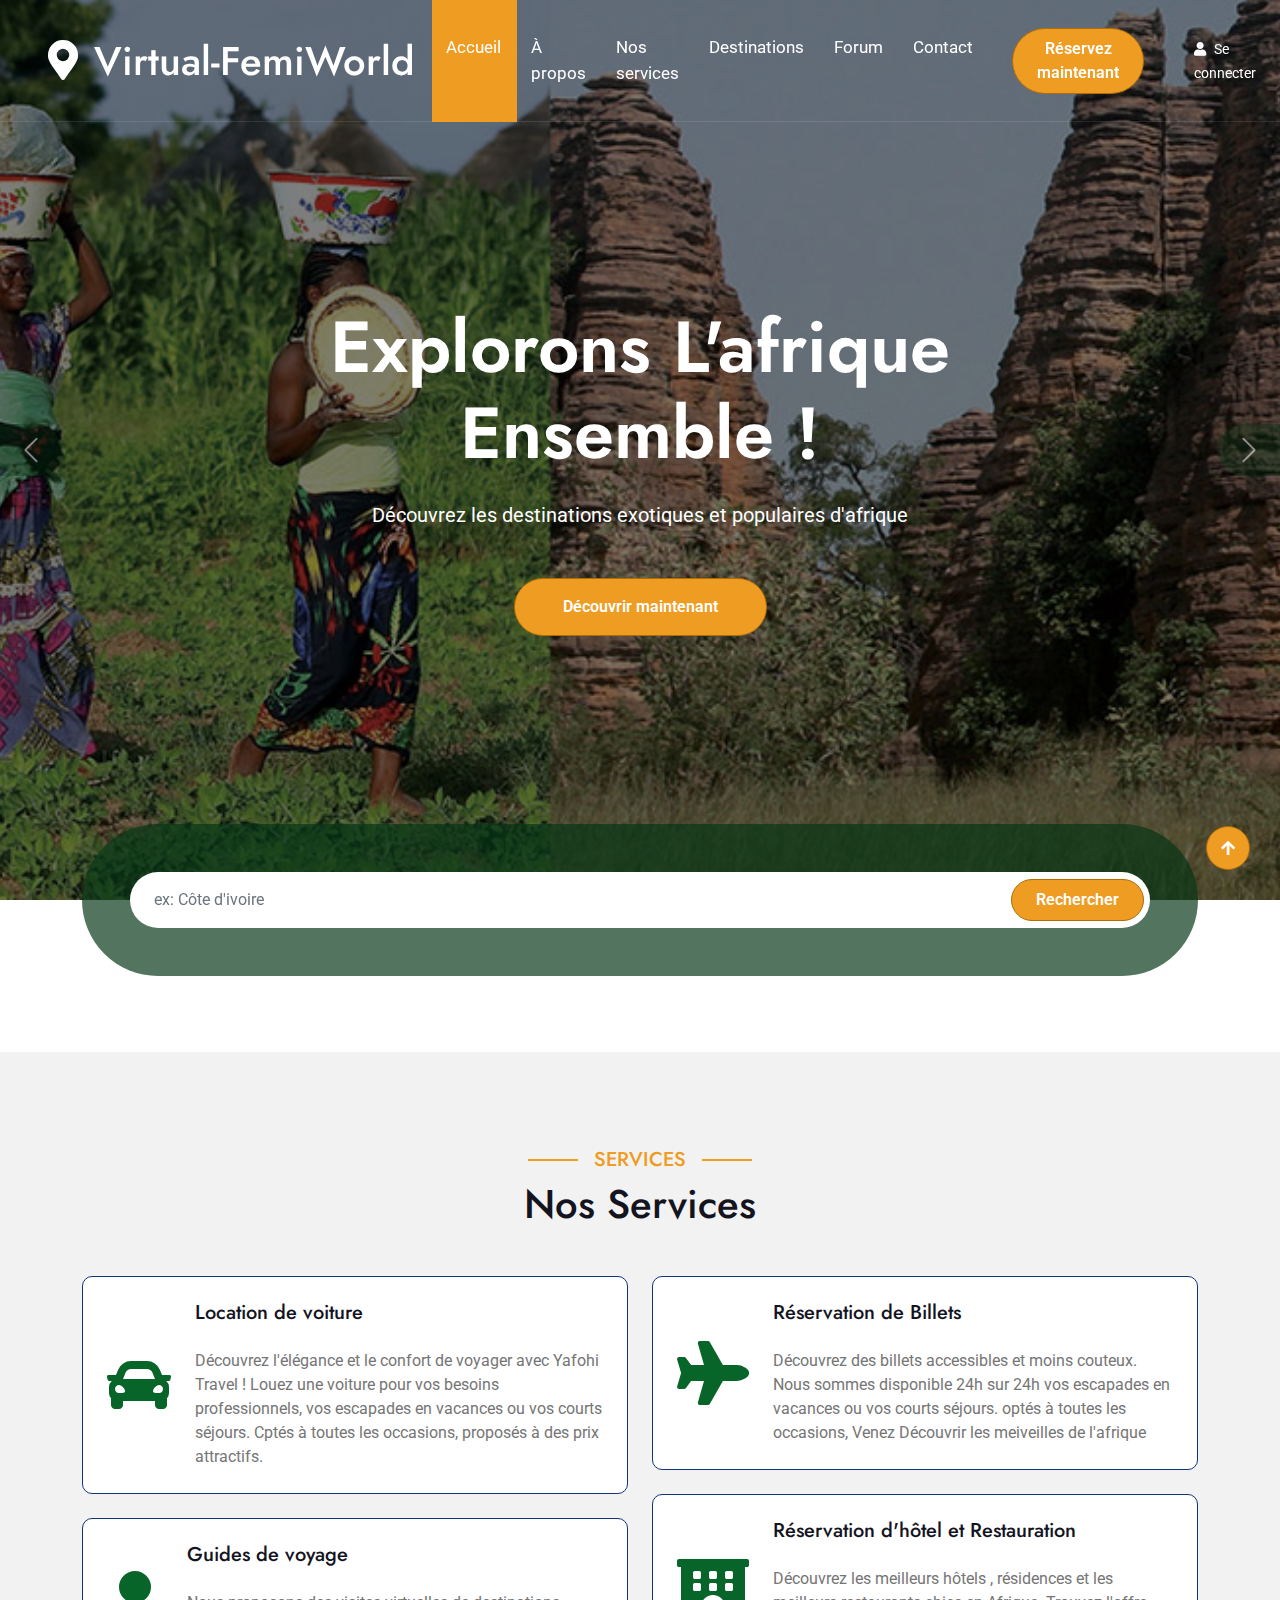
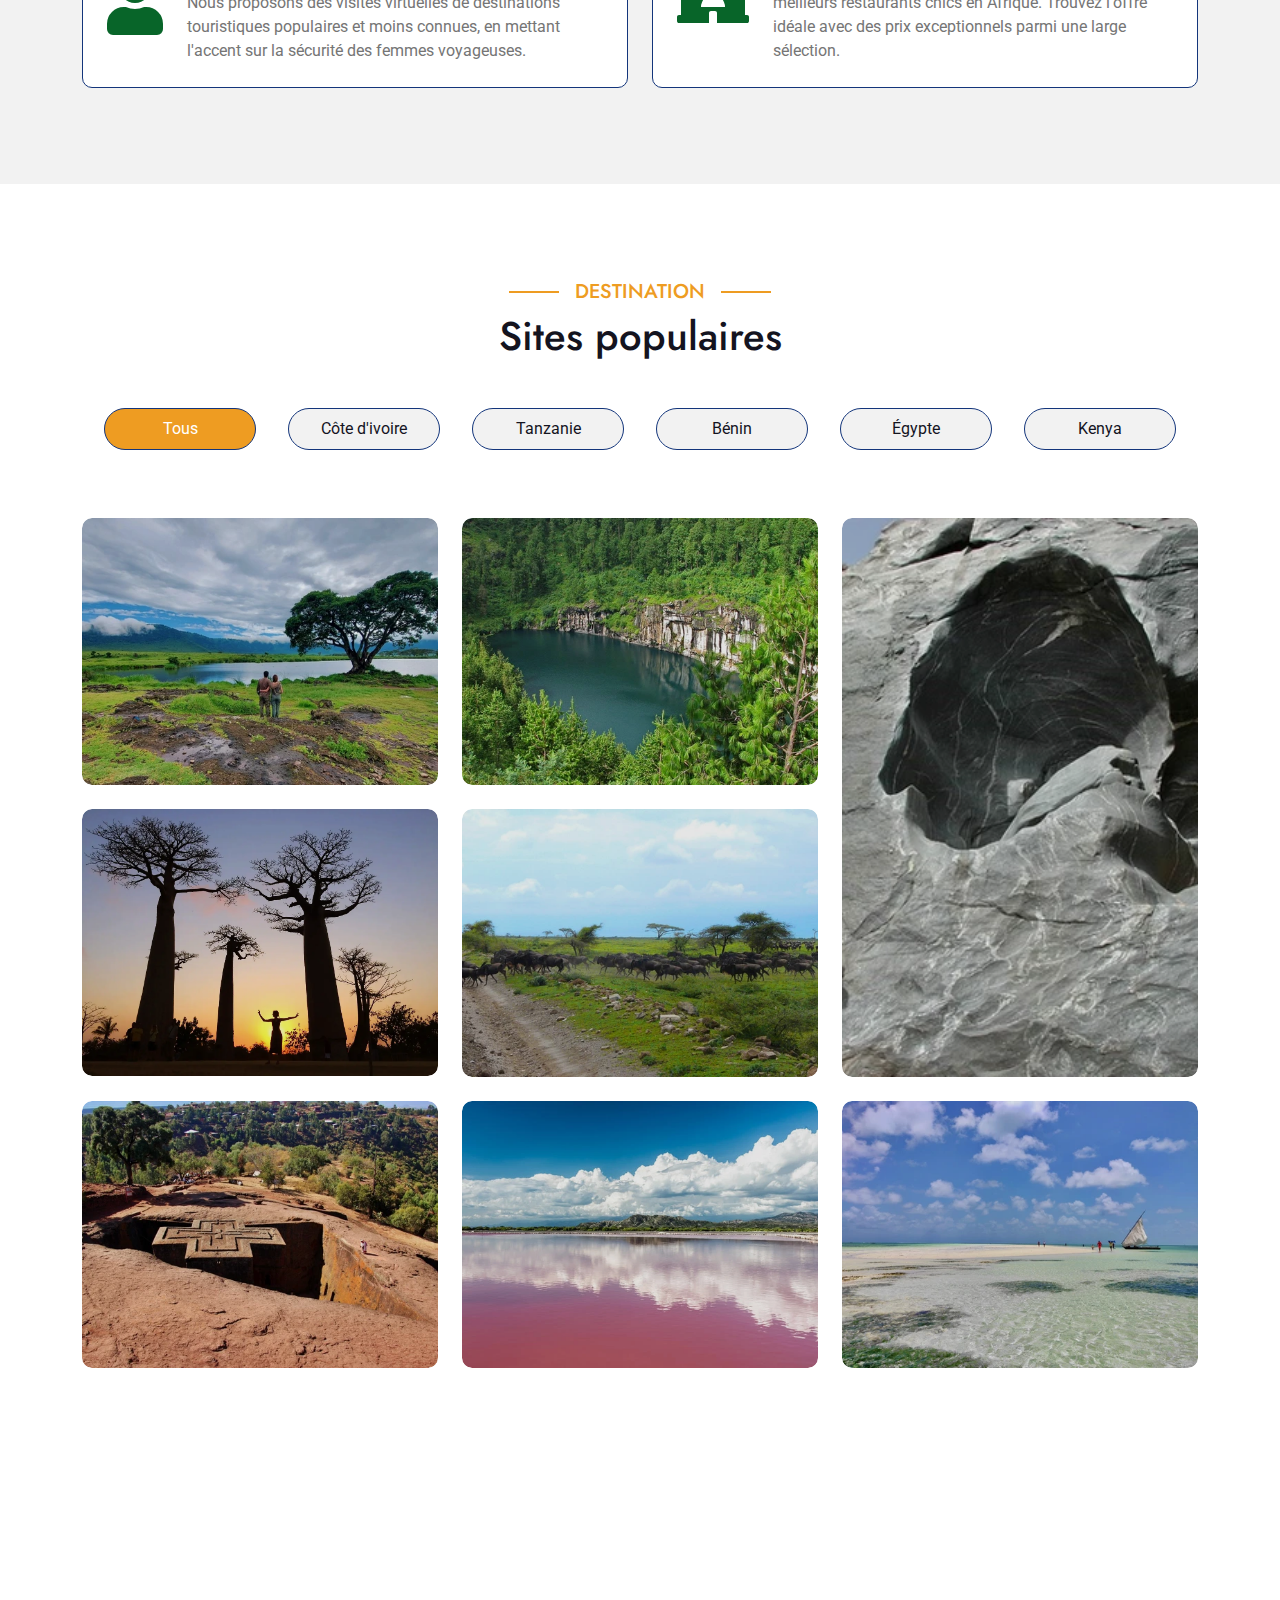
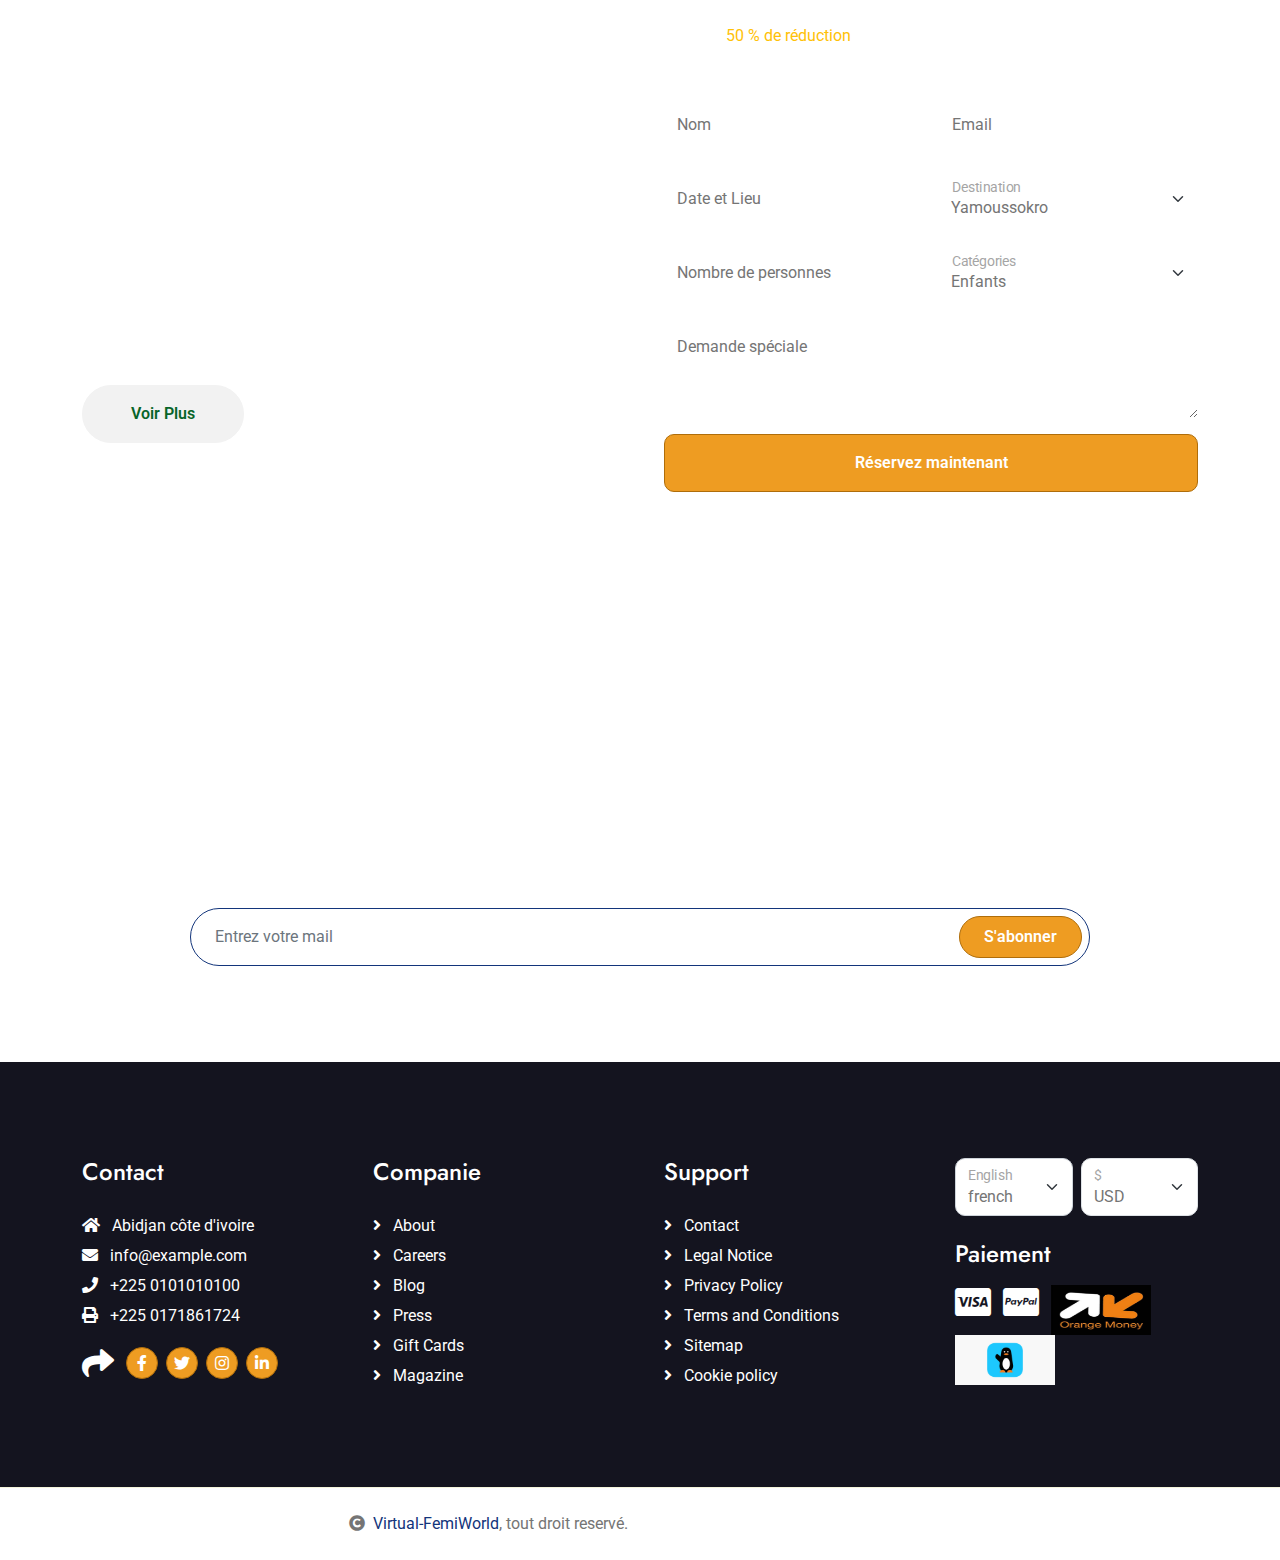
==== commit d45e495a: "update all pages" ====
--- a/index.html
+++ b/index.html
@@ -40,7 +40,7 @@
         <!-- Spinner End -->
 
         <!-- Navbar & Hero Start -->
-        <div class="container-fluid position-relative p-0">
+        <div class="container-fluid position-relative p-0" id="navbar">
             <nav class="navbar navbar-expand-lg navbar-light px-4 px-lg-5 py-3 py-lg-0">
                 <a href="" class="navbar-brand p-0">
                     <h1 class="m-0"><i class="fa fa-map-marker-alt me-3"></i>Virtual-FemiWorld</h1>
@@ -55,19 +55,7 @@
                         <a href="about.html" class="nav-item nav-link">À propos</a>
                         <a href="services.html" class="nav-item nav-link">Nos services</a>
                         <a href="packages.html" class="nav-item nav-link">Destinations</a>
-                        <a href="blog.html" class="nav-item nav-link">Blog</a>
-                        <div class="nav-item dropdown">
-                            <a href="#" class="nav-link dropdown-toggle" data-bs-toggle="dropdown">Pages</a>
-                            <div class="dropdown-menu m-0">
-                                <a href="destination.html" class="dropdown-item">Destination</a>
-                                <a href="tour.html" class="dropdown-item">Explore Tour</a>
-                                <a href="booking.html" class="dropdown-item">Travel Booking</a>
-                                <a href="gallery.html" class="dropdown-item">Our Gallery</a>
-                                <a href="guides.html" class="dropdown-item">Guides de voyage</a>
-                                <a href="testimonial.html" class="dropdown-item">Témoignages</a>
-                                <a href="404.html" class="dropdown-item">404 Page</a>
-                            </div>
-                        </div>
+                        <a href="blog.html" class="nav-item nav-link">Forum</a>
                         <a href="contact.html" class="nav-item nav-link">Contact</a>
                     </div>
                     <a href="#formulaire-reservation" class="btn btn-primary rounded-pill py-2 px-4 ms-lg-4">Réservez maintenant</a>
@@ -157,38 +145,26 @@
                     <div class="col-lg-6">
                         <div class="row g-4">
                             <div class="col-12">
-                                <div class="service-content-inner d-flex align-items-center bg-white border border-primary rounded p-4 pe-0">
-                                    <div class="service-content text-end">
-                                        <h5 class="mb-4">Tours à travers l'afrique</h5>
-                                        <p class="mb-0">Dolor sit amet consectetur adipisicing elit. Non alias eum, suscipit expedita corrupti officiis debitis possimus nam laudantium beatae quidem dolore consequuntur voluptate rem reiciendis, omnis sequi harum earum.
+                                <div class="service-content-inner d-flex align-items-center bg-white border border-primary rounded p-4 ps-0">
+                                    <div class="service-icon p-4">
+                                          <i class="fa fa-car fa-4x text-primary"></i>
+                                    </div>
+                                    <div class="service-content">
+                                        <h5 class="mb-4">Location de voiture</h5>
+                                        <p class="mb-0">Découvrez l'élégance et le confort de voyager avec Yafohi Travel ! Louez une voiture pour vos besoins professionnels, vos escapades en vacances ou vos courts séjours. Cptés à toutes les occasions, proposés à des prix attractifs. 
                                         </p>
                                     </div>
-                                    <div class="service-icon p-4">
-                                        <i class="fa fa-globe fa-4x text-primary"></i>
-                                    </div>
                                 </div>
                             </div>
                             <div class="col-12">
-                                <div class="service-content-inner d-flex align-items-center  bg-white border border-primary rounded p-4 pe-0">
-                                    <div class="service-content text-end">
-                                        <h5 class="mb-4">Réservation d'hôtel</h5>
-                                        <p class="mb-0">Dolor sit amet consectetur adipisicing elit. Non alias eum, suscipit expedita corrupti officiis debitis possimus nam laudantium beatae quidem dolore consequuntur voluptate rem reiciendis, omnis sequi harum earum.
-                                        </p>
-                                    </div>
-                                    <div class="service-icon p-4">
-                                        <i class="fa fa-hotel fa-4x text-primary"></i>
-                                    </div>
-                                </div>
-                            </div>
-                            <div class="col-12">
-                                <div class="service-content-inner d-flex align-items-center bg-white border border-primary rounded p-4 pe-0">
-                                    <div class="service-content text-end">
-                                        <h5 class="mb-4">Guides de voyage</h5>
-                                        <p class="mb-0">Dolor sit amet consectetur adipisicing elit. Non alias eum, suscipit expedita corrupti officiis debitis possimus nam laudantium beatae quidem dolore consequuntur voluptate rem reiciendis, omnis sequi harum earum.
-                                        </p>
-                                    </div>
+                                <div class="service-content-inner d-flex align-items-center bg-white border border-primary rounded p-4 ps-0">
                                     <div class="service-icon p-4">
                                         <i class="fa fa-user fa-4x text-primary"></i>
+                                    </div>
+                                    <div class="service-content">
+                                        <h5 class="mb-4">Guides de voyage</h5>
+                                        <p class="mb-0">Nous proposons des visites virtuelles de destinations touristiques populaires et moins connues, en mettant l'accent sur la sécurité des femmes voyageuses.
+                                        </p>
                                     </div>
                                 </div>
                             </div>
@@ -199,11 +175,11 @@
                             <div class="col-12">
                                 <div class="service-content-inner d-flex align-items-center bg-white border border-primary rounded p-4 ps-0">
                                     <div class="service-icon p-4">
-                                        <i class="fa fa-globe fa-4x text-primary"></i>
+                                        <i class="fa fa-plane fa-4x text-primary"></i>
                                     </div>
                                     <div class="service-content">
-                                        <h5 class="mb-4">Tours à travers l'afrique</h5>
-                                        <p class="mb-0">Dolor sit amet consectetur adipisicing elit. Non alias eum, suscipit expedita corrupti officiis debitis possimus nam laudantium beatae quidem dolore consequuntur voluptate rem reiciendis, omnis sequi harum earum.
+                                        <h5 class="mb-4">Réservation de Billets</h5>
+                                        <p class="mb-0">Découvrez des billets accessibles et moins couteux. Nous sommes disponible 24h sur 24h vos escapades en vacances ou vos courts séjours. optés à toutes les occasions, Venez Découvrir les meiveilles de l'afrique 
                                         </p>
                                     </div>
                                 </div>
@@ -214,20 +190,8 @@
                                         <i class="fa fa-hotel fa-4x text-primary"></i>
                                     </div>
                                     <div class="service-content">
-                                        <h5 class="mb-4">Réservation d'hôtel</h5>
-                                        <p class="mb-0">Dolor sit amet consectetur adipisicing elit. Non alias eum, suscipit expedita corrupti officiis debitis possimus nam laudantium beatae quidem dolore consequuntur voluptate rem reiciendis, omnis sequi harum earum.
-                                        </p>
-                                    </div>
-                                </div>
-                            </div>
-                            <div class="col-12">
-                                <div class="service-content-inner d-flex align-items-center bg-white border border-primary rounded p-4 ps-0">
-                                    <div class="service-icon p-4">
-                                        <i class="fa fa-user fa-4x text-primary"></i>
-                                    </div>
-                                    <div class="service-content">
-                                        <h5 class="mb-4">Guides de voyage</h5>
-                                        <p class="mb-0">Dolor sit amet consectetur adipisicing elit. Non alias eum, suscipit expedita corrupti officiis debitis possimus nam laudantium beatae quidem dolore consequuntur voluptate rem reiciendis, omnis sequi harum earum.
+                                        <h5 class="mb-4">Réservation d'hôtel et Restauration</h5>
+                                        <p class="mb-0">Découvrez les meilleurs hôtels , résidences et les meilleurs restaurants chics en Afrique. Trouvez l'offre idéale avec des prix exceptionnels parmi une large sélection.
                                         </p>
                                     </div>
                                 </div>
@@ -661,8 +625,8 @@
         </div>
         <!-- Subscribe End -->
 
-     <!-- Footer Start -->
-     <div class="container-fluid footer py-5">
+    <!-- Footer Start -->
+    <div class="container-fluid footer py-5">
         <div class="container py-5">
             <div class="row g-5">
                 <div class="col-md-6 col-lg-6 col-xl-3">
@@ -746,20 +710,13 @@
         </div>
     </div>
     <!-- Footer End -->
-        
+
         <!-- Copyright Start -->
         <div class="container-fluid copyright text-body py-4">
             <div class="container">
                 <div class="row g-4 align-items-center">
                     <div class="col-md-6 text-center text-md-end mb-md-0">
-                        <i class="fas fa-copyright me-2"></i><a class="text-white" href="#">Your Site Name</a>, All right reserved.
-                    </div>
-                    <div class="col-md-6 text-center text-md-start">
-                        <!--/*** This template is free as long as you keep the below author’s credit link/attribution link/backlink. ***/-->
-                        <!--/*** If you'd like to use the template without the below author’s credit link/attribution link/backlink, ***/-->
-                        <!--/*** you can purchase the Credit Removal License from "https://htmlcodex.com/credit-removal". ***/-->
-                        Designed By <a class="text-white" href="https://htmlcodex.com">HTML Codex</a> Distributed By <a href="https://themewagon.com">ThemeWagon</a>
-                    </div>
+                        <i class="fas fa-copyright me-2"></i><a class="text-black" href="#">Virtual-FemiWorld</a>,   tout droit reservé.
                     </div>
                 </div>
             </div>
@@ -767,7 +724,7 @@
         <!-- Copyright End -->
 
         <!-- Back to Top -->
-        <a href="#" class="btn btn-primary btn-primary-outline-0 btn-md-square back-to-top"><i class="fa fa-arrow-up"></i></a>   
+        <a href="#navbar" class="btn btn-primary btn-primary-outline-0 btn-md-square back-to-top"><i class="fa fa-arrow-up"></i></a>   
 
         
         <!-- JavaScript Libraries -->
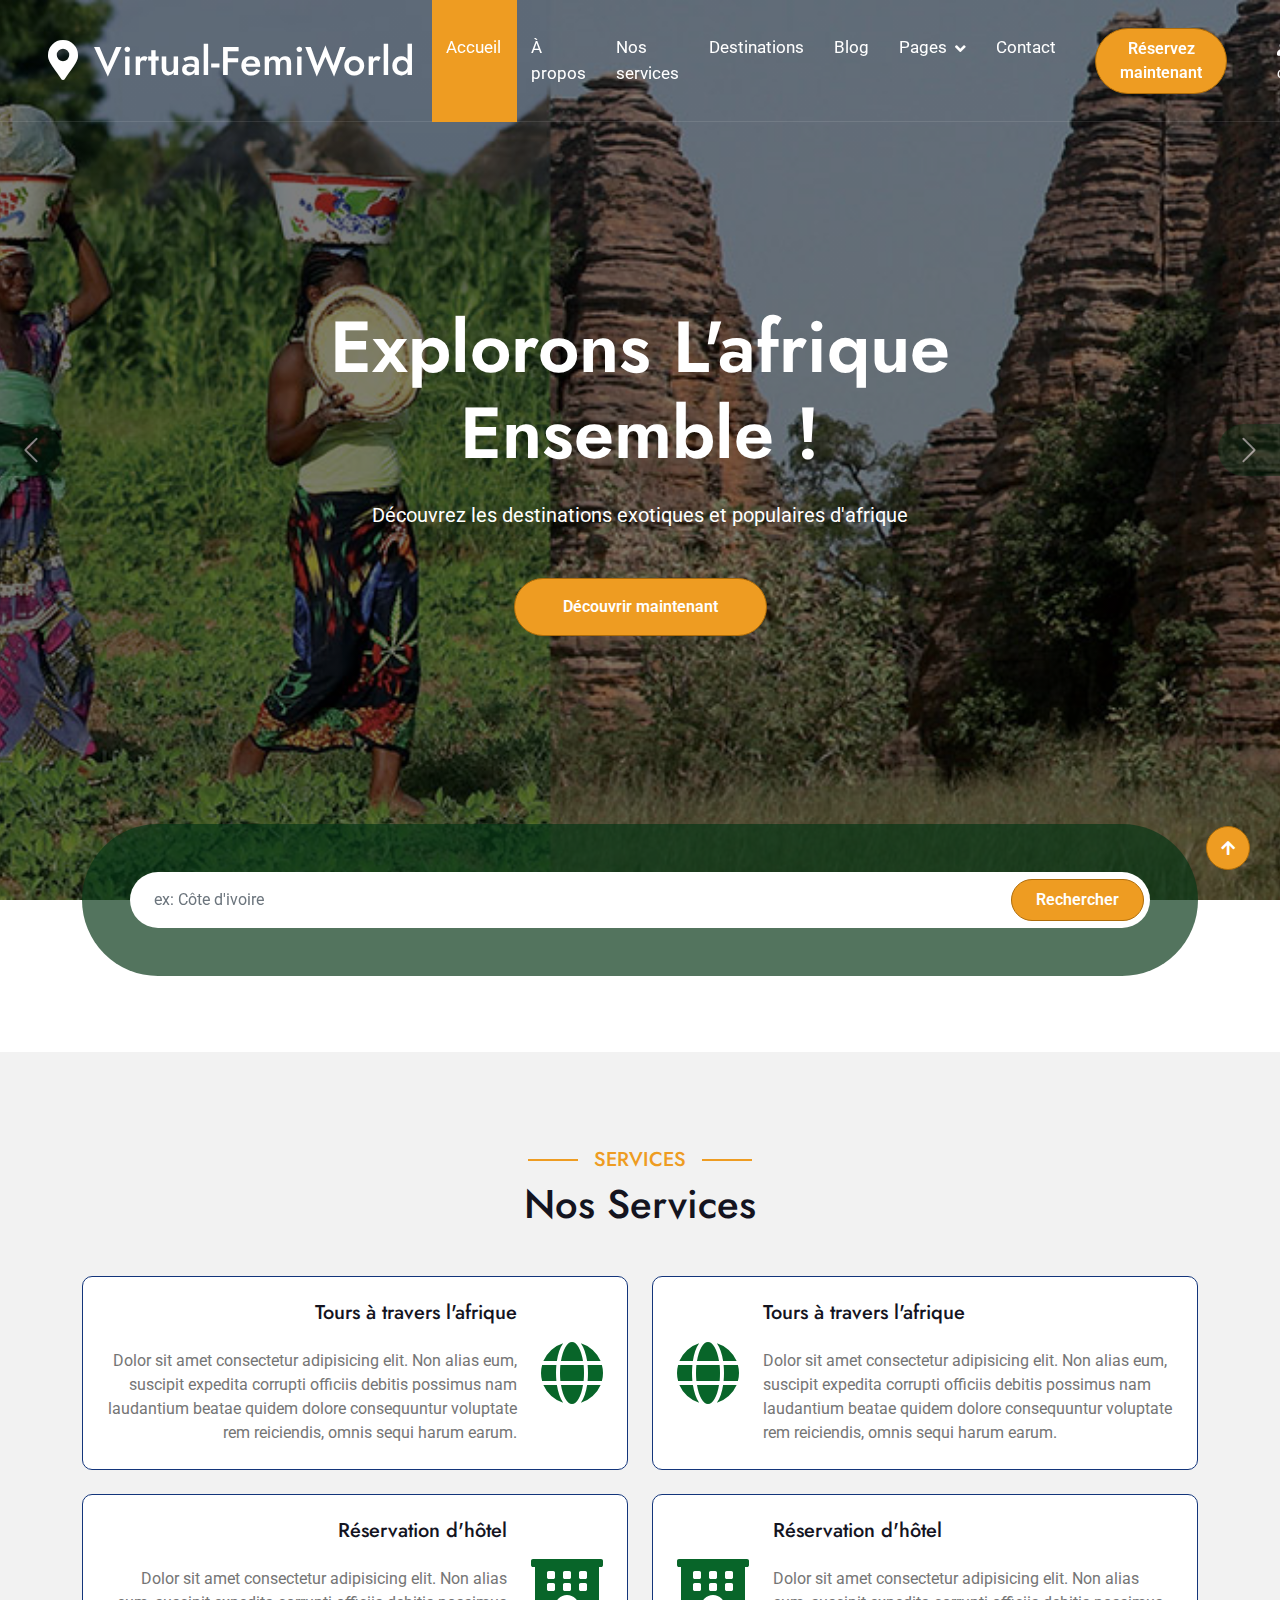
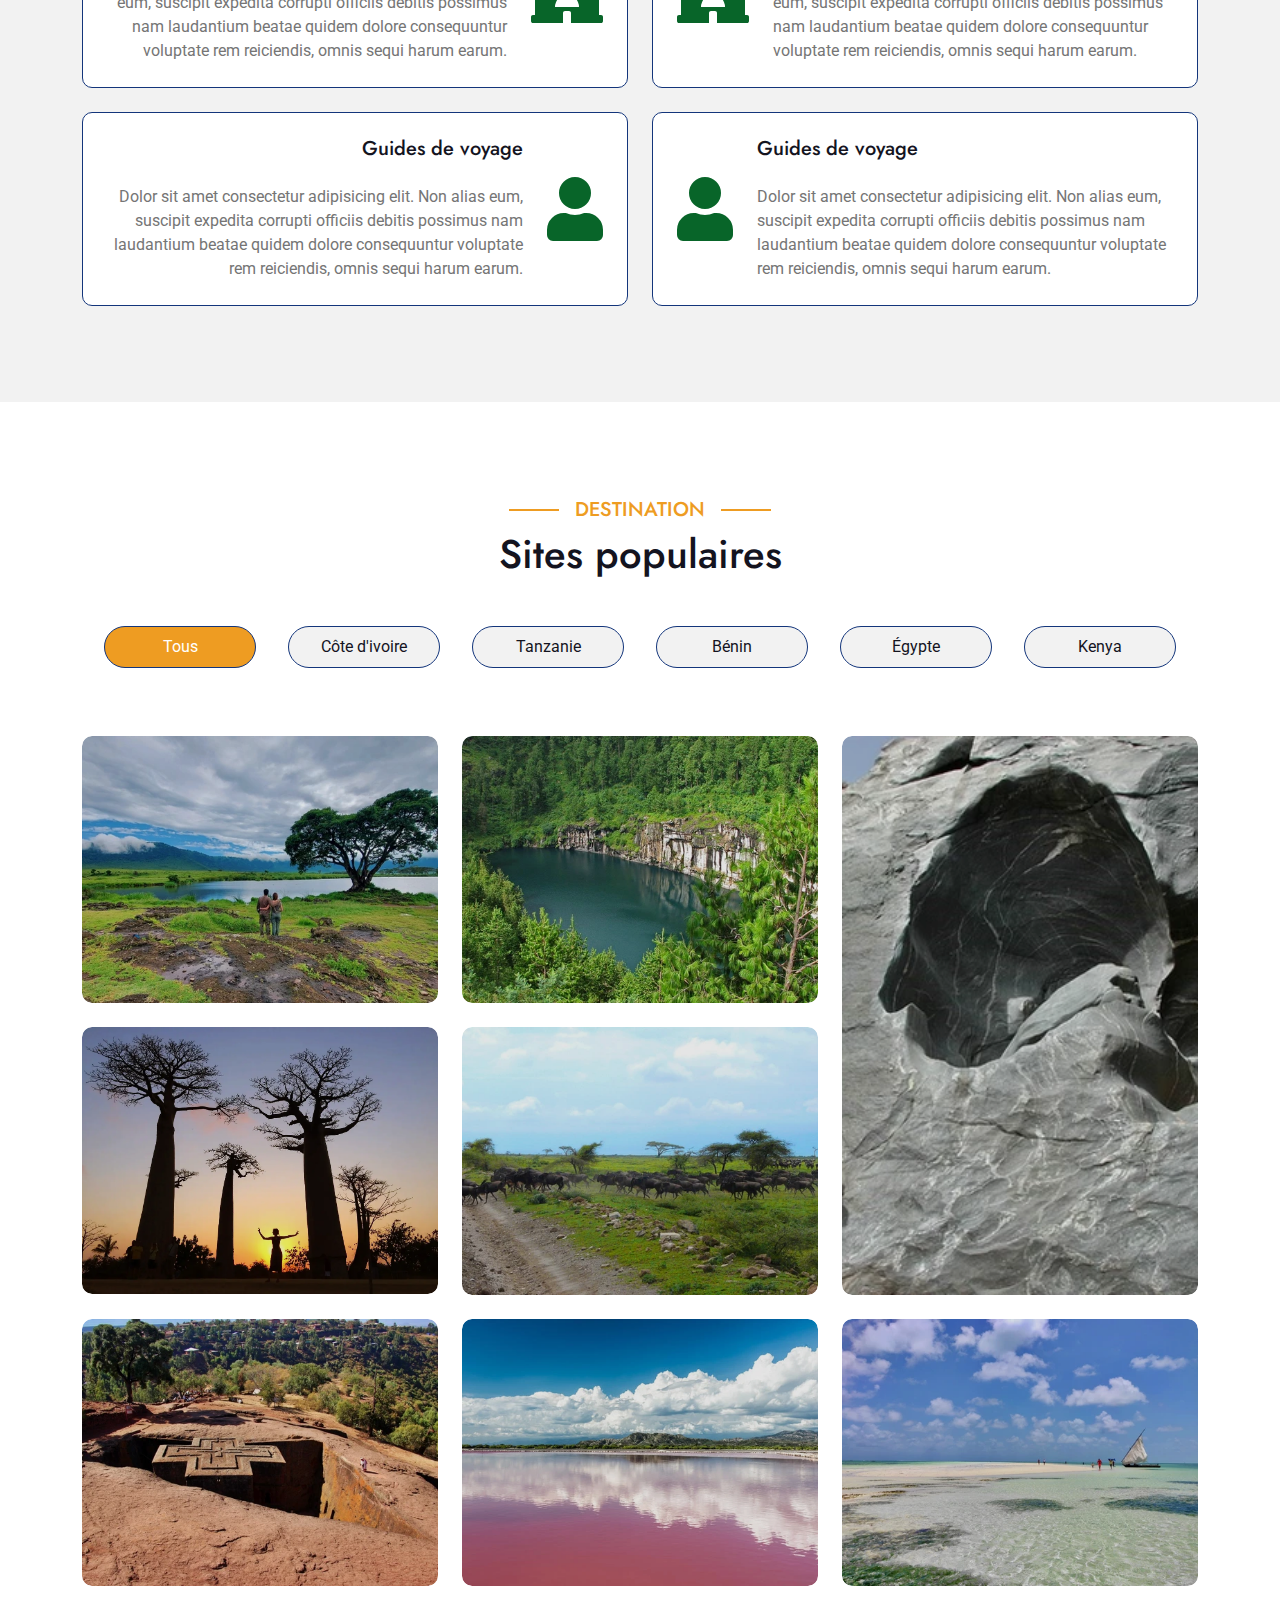
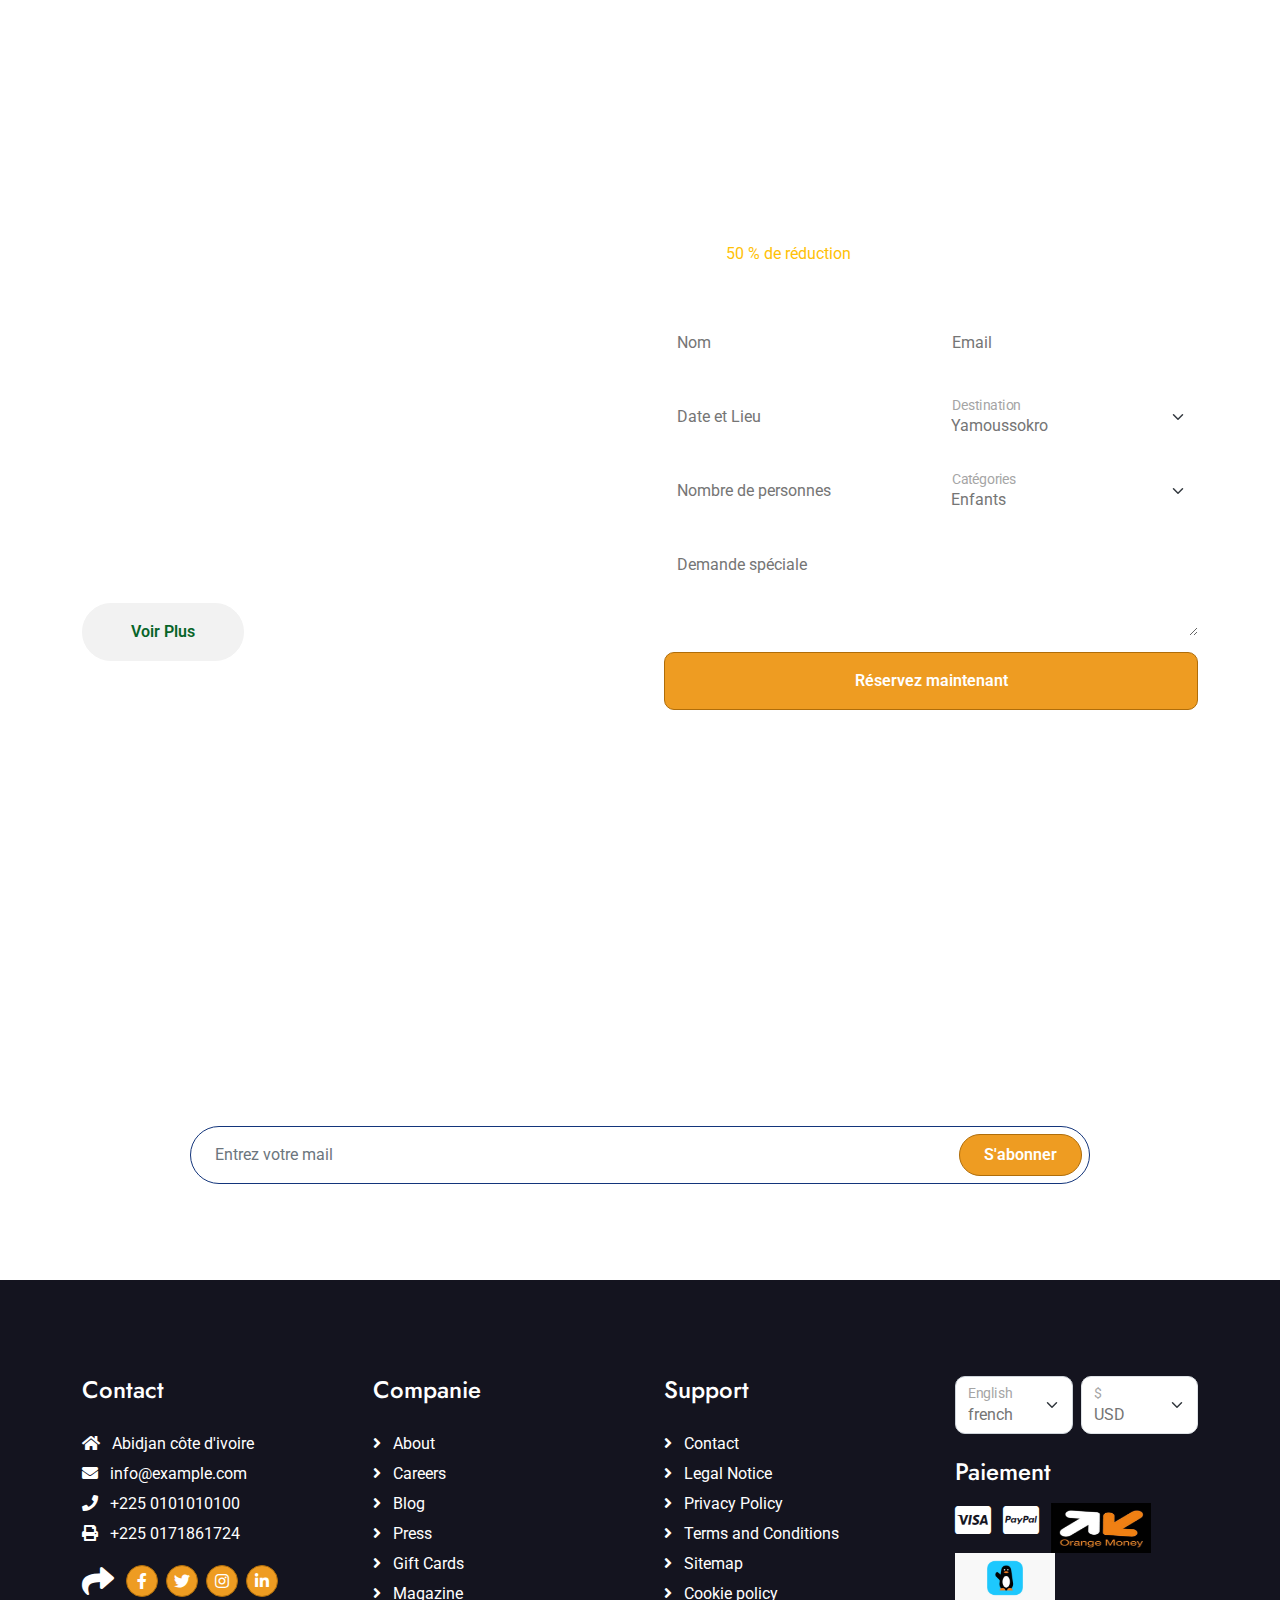
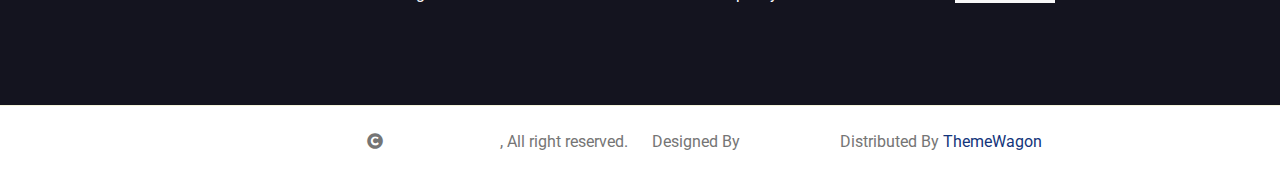
==== commit 2d8bfe5f: "ok" ====
--- a/index.html
+++ b/index.html
@@ -40,7 +40,7 @@
         <!-- Spinner End -->
 
         <!-- Navbar & Hero Start -->
-        <div class="container-fluid position-relative p-0" id="navbar">
+        <div class="container-fluid position-relative p-0">
             <nav class="navbar navbar-expand-lg navbar-light px-4 px-lg-5 py-3 py-lg-0">
                 <a href="" class="navbar-brand p-0">
                     <h1 class="m-0"><i class="fa fa-map-marker-alt me-3"></i>Virtual-FemiWorld</h1>
@@ -55,7 +55,19 @@
                         <a href="about.html" class="nav-item nav-link">À propos</a>
                         <a href="services.html" class="nav-item nav-link">Nos services</a>
                         <a href="packages.html" class="nav-item nav-link">Destinations</a>
-                        <a href="blog.html" class="nav-item nav-link">Forum</a>
+                        <a href="blog.html" class="nav-item nav-link">Blog</a>
+                        <div class="nav-item dropdown">
+                            <a href="#" class="nav-link dropdown-toggle" data-bs-toggle="dropdown">Pages</a>
+                            <div class="dropdown-menu m-0">
+                                <a href="destination.html" class="dropdown-item">Destination</a>
+                                <a href="tour.html" class="dropdown-item">Explore Tour</a>
+                                <a href="booking.html" class="dropdown-item">Travel Booking</a>
+                                <a href="gallery.html" class="dropdown-item">Our Gallery</a>
+                                <a href="guides.html" class="dropdown-item">Guides de voyage</a>
+                                <a href="testimonial.html" class="dropdown-item">Témoignages</a>
+                                <a href="404.html" class="dropdown-item">404 Page</a>
+                            </div>
+                        </div>
                         <a href="contact.html" class="nav-item nav-link">Contact</a>
                     </div>
                     <a href="#formulaire-reservation" class="btn btn-primary rounded-pill py-2 px-4 ms-lg-4">Réservez maintenant</a>
@@ -145,26 +157,38 @@
                     <div class="col-lg-6">
                         <div class="row g-4">
                             <div class="col-12">
-                                <div class="service-content-inner d-flex align-items-center bg-white border border-primary rounded p-4 ps-0">
+                                <div class="service-content-inner d-flex align-items-center bg-white border border-primary rounded p-4 pe-0">
+                                    <div class="service-content text-end">
+                                        <h5 class="mb-4">Tours à travers l'afrique</h5>
+                                        <p class="mb-0">Dolor sit amet consectetur adipisicing elit. Non alias eum, suscipit expedita corrupti officiis debitis possimus nam laudantium beatae quidem dolore consequuntur voluptate rem reiciendis, omnis sequi harum earum.
+                                        </p>
+                                    </div>
                                     <div class="service-icon p-4">
-                                          <i class="fa fa-car fa-4x text-primary"></i>
-                                    </div>
-                                    <div class="service-content">
-                                        <h5 class="mb-4">Location de voiture</h5>
-                                        <p class="mb-0">Découvrez l'élégance et le confort de voyager avec Yafohi Travel ! Louez une voiture pour vos besoins professionnels, vos escapades en vacances ou vos courts séjours. Cptés à toutes les occasions, proposés à des prix attractifs. 
+                                        <i class="fa fa-globe fa-4x text-primary"></i>
+                                    </div>
+                                </div>
+                            </div>
+                            <div class="col-12">
+                                <div class="service-content-inner d-flex align-items-center  bg-white border border-primary rounded p-4 pe-0">
+                                    <div class="service-content text-end">
+                                        <h5 class="mb-4">Réservation d'hôtel</h5>
+                                        <p class="mb-0">Dolor sit amet consectetur adipisicing elit. Non alias eum, suscipit expedita corrupti officiis debitis possimus nam laudantium beatae quidem dolore consequuntur voluptate rem reiciendis, omnis sequi harum earum.
                                         </p>
                                     </div>
+                                    <div class="service-icon p-4">
+                                        <i class="fa fa-hotel fa-4x text-primary"></i>
+                                    </div>
                                 </div>
                             </div>
                             <div class="col-12">
-                                <div class="service-content-inner d-flex align-items-center bg-white border border-primary rounded p-4 ps-0">
+                                <div class="service-content-inner d-flex align-items-center bg-white border border-primary rounded p-4 pe-0">
+                                    <div class="service-content text-end">
+                                        <h5 class="mb-4">Guides de voyage</h5>
+                                        <p class="mb-0">Dolor sit amet consectetur adipisicing elit. Non alias eum, suscipit expedita corrupti officiis debitis possimus nam laudantium beatae quidem dolore consequuntur voluptate rem reiciendis, omnis sequi harum earum.
+                                        </p>
+                                    </div>
                                     <div class="service-icon p-4">
                                         <i class="fa fa-user fa-4x text-primary"></i>
-                                    </div>
-                                    <div class="service-content">
-                                        <h5 class="mb-4">Guides de voyage</h5>
-                                        <p class="mb-0">Nous proposons des visites virtuelles de destinations touristiques populaires et moins connues, en mettant l'accent sur la sécurité des femmes voyageuses.
-                                        </p>
                                     </div>
                                 </div>
                             </div>
@@ -175,11 +199,11 @@
                             <div class="col-12">
                                 <div class="service-content-inner d-flex align-items-center bg-white border border-primary rounded p-4 ps-0">
                                     <div class="service-icon p-4">
-                                        <i class="fa fa-plane fa-4x text-primary"></i>
+                                        <i class="fa fa-globe fa-4x text-primary"></i>
                                     </div>
                                     <div class="service-content">
-                                        <h5 class="mb-4">Réservation de Billets</h5>
-                                        <p class="mb-0">Découvrez des billets accessibles et moins couteux. Nous sommes disponible 24h sur 24h vos escapades en vacances ou vos courts séjours. optés à toutes les occasions, Venez Découvrir les meiveilles de l'afrique 
+                                        <h5 class="mb-4">Tours à travers l'afrique</h5>
+                                        <p class="mb-0">Dolor sit amet consectetur adipisicing elit. Non alias eum, suscipit expedita corrupti officiis debitis possimus nam laudantium beatae quidem dolore consequuntur voluptate rem reiciendis, omnis sequi harum earum.
                                         </p>
                                     </div>
                                 </div>
@@ -190,8 +214,20 @@
                                         <i class="fa fa-hotel fa-4x text-primary"></i>
                                     </div>
                                     <div class="service-content">
-                                        <h5 class="mb-4">Réservation d'hôtel et Restauration</h5>
-                                        <p class="mb-0">Découvrez les meilleurs hôtels , résidences et les meilleurs restaurants chics en Afrique. Trouvez l'offre idéale avec des prix exceptionnels parmi une large sélection.
+                                        <h5 class="mb-4">Réservation d'hôtel</h5>
+                                        <p class="mb-0">Dolor sit amet consectetur adipisicing elit. Non alias eum, suscipit expedita corrupti officiis debitis possimus nam laudantium beatae quidem dolore consequuntur voluptate rem reiciendis, omnis sequi harum earum.
+                                        </p>
+                                    </div>
+                                </div>
+                            </div>
+                            <div class="col-12">
+                                <div class="service-content-inner d-flex align-items-center bg-white border border-primary rounded p-4 ps-0">
+                                    <div class="service-icon p-4">
+                                        <i class="fa fa-user fa-4x text-primary"></i>
+                                    </div>
+                                    <div class="service-content">
+                                        <h5 class="mb-4">Guides de voyage</h5>
+                                        <p class="mb-0">Dolor sit amet consectetur adipisicing elit. Non alias eum, suscipit expedita corrupti officiis debitis possimus nam laudantium beatae quidem dolore consequuntur voluptate rem reiciendis, omnis sequi harum earum.
                                         </p>
                                     </div>
                                 </div>
@@ -625,8 +661,8 @@
         </div>
         <!-- Subscribe End -->
 
-    <!-- Footer Start -->
-    <div class="container-fluid footer py-5">
+     <!-- Footer Start -->
+     <div class="container-fluid footer py-5">
         <div class="container py-5">
             <div class="row g-5">
                 <div class="col-md-6 col-lg-6 col-xl-3">
@@ -710,13 +746,20 @@
         </div>
     </div>
     <!-- Footer End -->
-
+        
         <!-- Copyright Start -->
         <div class="container-fluid copyright text-body py-4">
             <div class="container">
                 <div class="row g-4 align-items-center">
                     <div class="col-md-6 text-center text-md-end mb-md-0">
-                        <i class="fas fa-copyright me-2"></i><a class="text-black" href="#">Virtual-FemiWorld</a>,   tout droit reservé.
+                        <i class="fas fa-copyright me-2"></i><a class="text-white" href="#">Your Site Name</a>, All right reserved.
+                    </div>
+                    <div class="col-md-6 text-center text-md-start">
+                        <!--/*** This template is free as long as you keep the below author’s credit link/attribution link/backlink. ***/-->
+                        <!--/*** If you'd like to use the template without the below author’s credit link/attribution link/backlink, ***/-->
+                        <!--/*** you can purchase the Credit Removal License from "https://htmlcodex.com/credit-removal". ***/-->
+                        Designed By <a class="text-white" href="https://htmlcodex.com">HTML Codex</a> Distributed By <a href="https://themewagon.com">ThemeWagon</a>
+                    </div>
                     </div>
                 </div>
             </div>
@@ -724,7 +767,7 @@
         <!-- Copyright End -->
 
         <!-- Back to Top -->
-        <a href="#navbar" class="btn btn-primary btn-primary-outline-0 btn-md-square back-to-top"><i class="fa fa-arrow-up"></i></a>   
+        <a href="#" class="btn btn-primary btn-primary-outline-0 btn-md-square back-to-top"><i class="fa fa-arrow-up"></i></a>   
 
         
         <!-- JavaScript Libraries -->
--- a/css/style.css
+++ b/css/style.css
@@ -439,6 +439,19 @@
 .bg-breadcrumb-fo .breadcrumb-item a {
     color: var(--bs-secondary) !important;
 }
+.img1 {
+    display: flex;
+    justify-content: center;
+    align-items: center;
+    height: 100%; /* Assure que la div occupe toute la hauteur disponible */
+}
+.img1 img{
+    width: 407px;
+    height: 370px;
+}
+.rest{
+    padding-bottom: 70px;
+}
 /* Single Page Hero Header End */
 
 
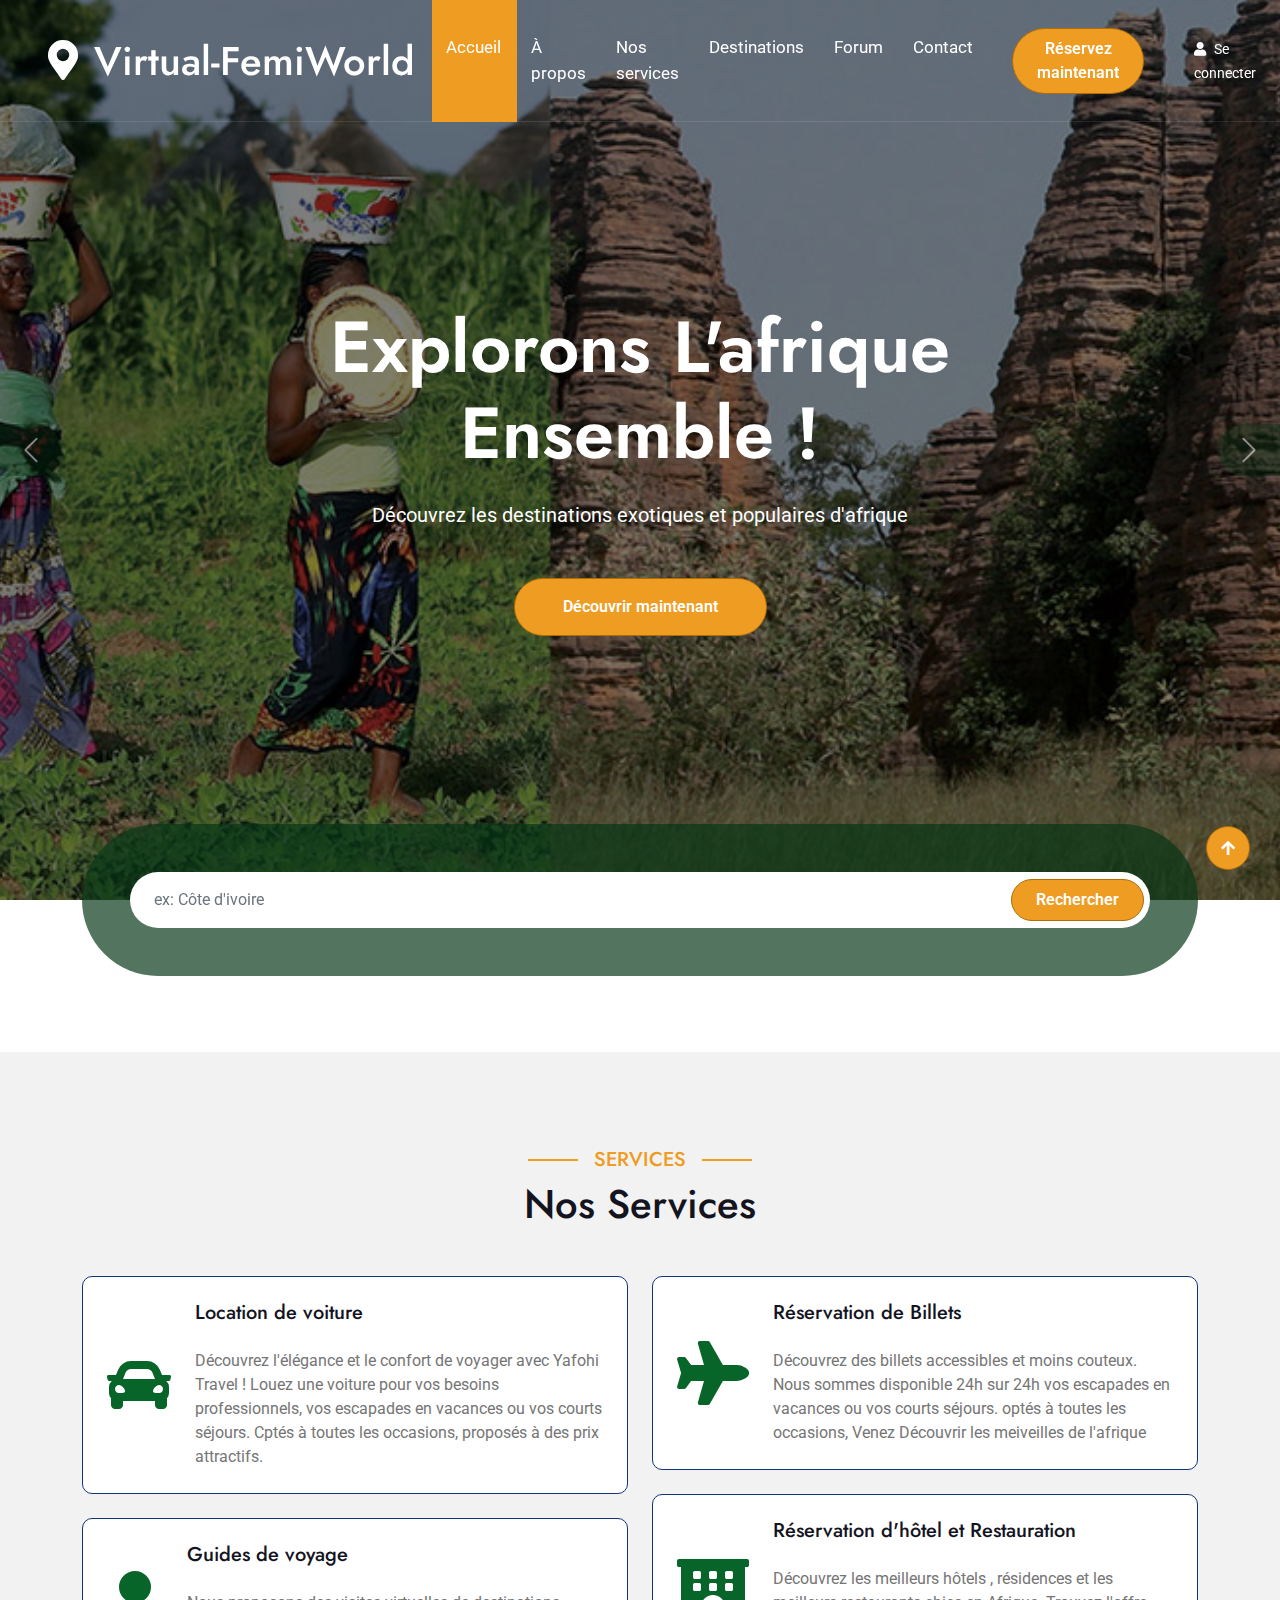
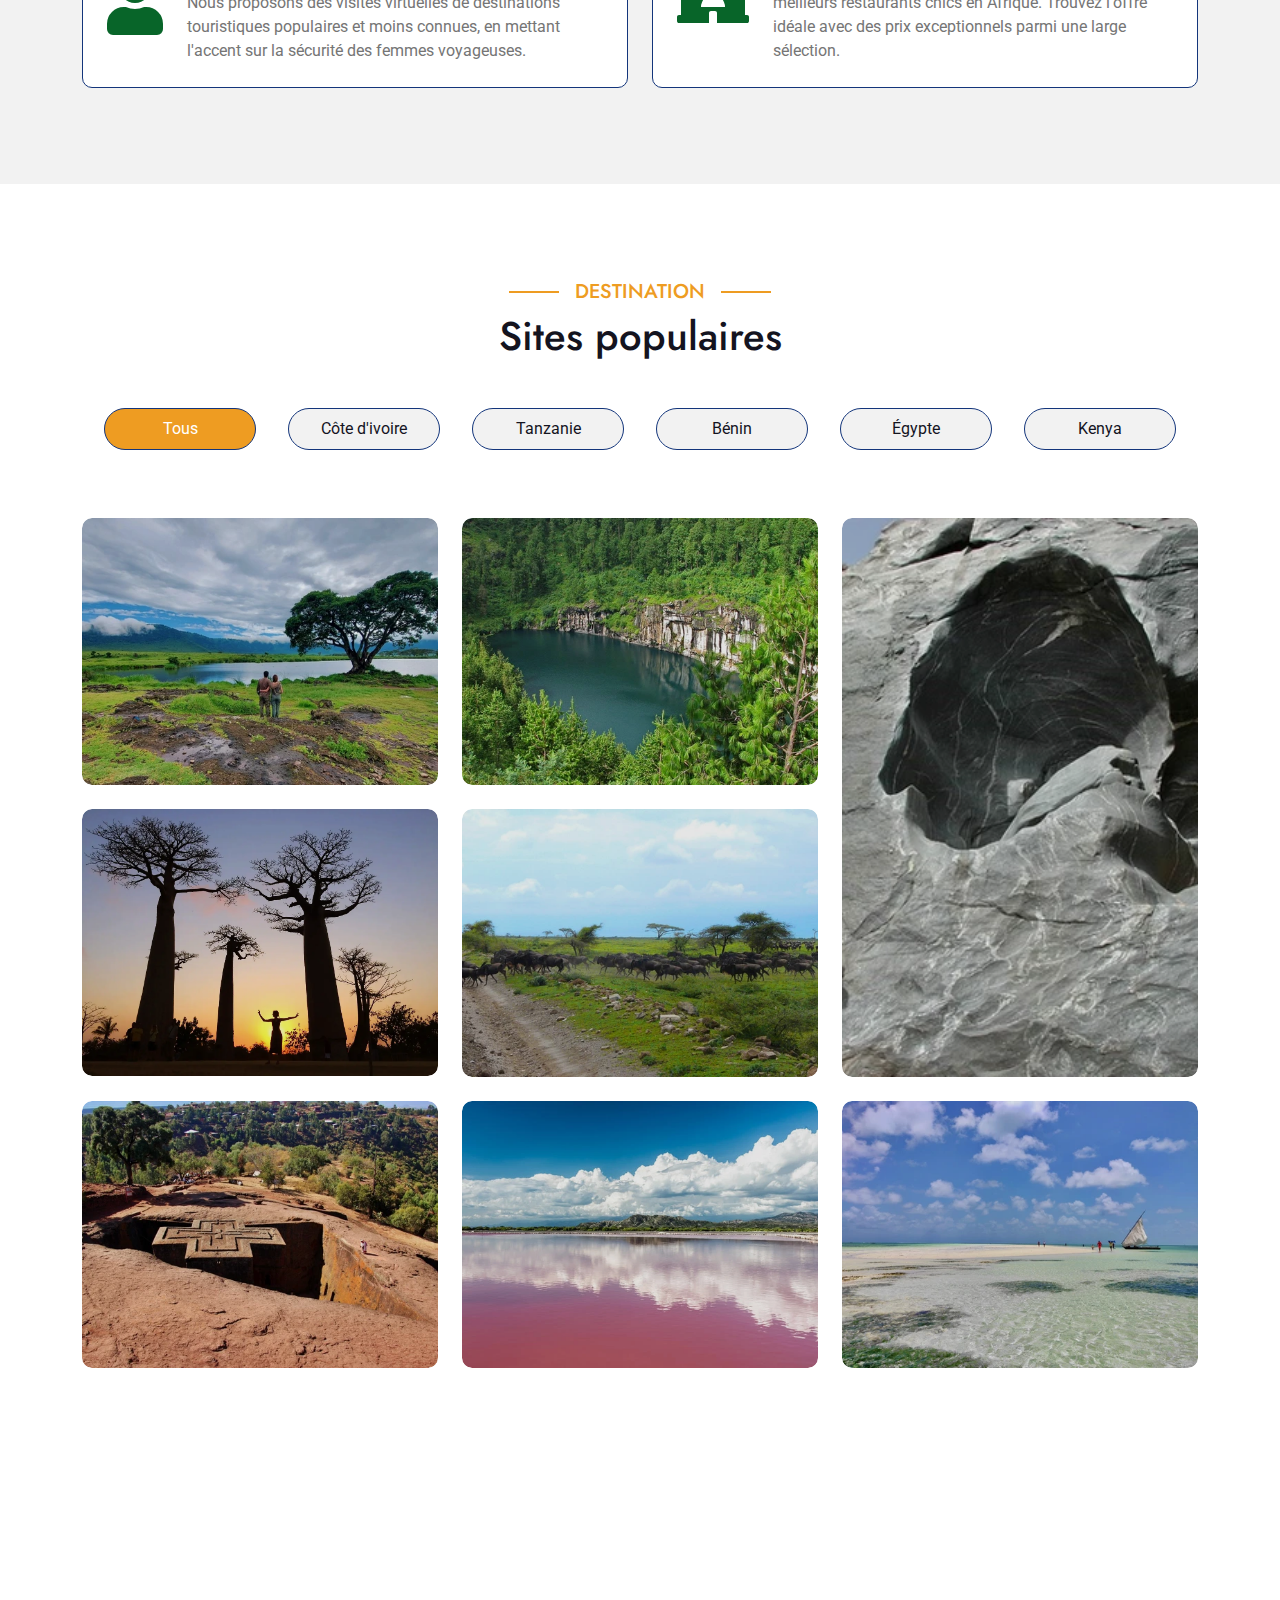
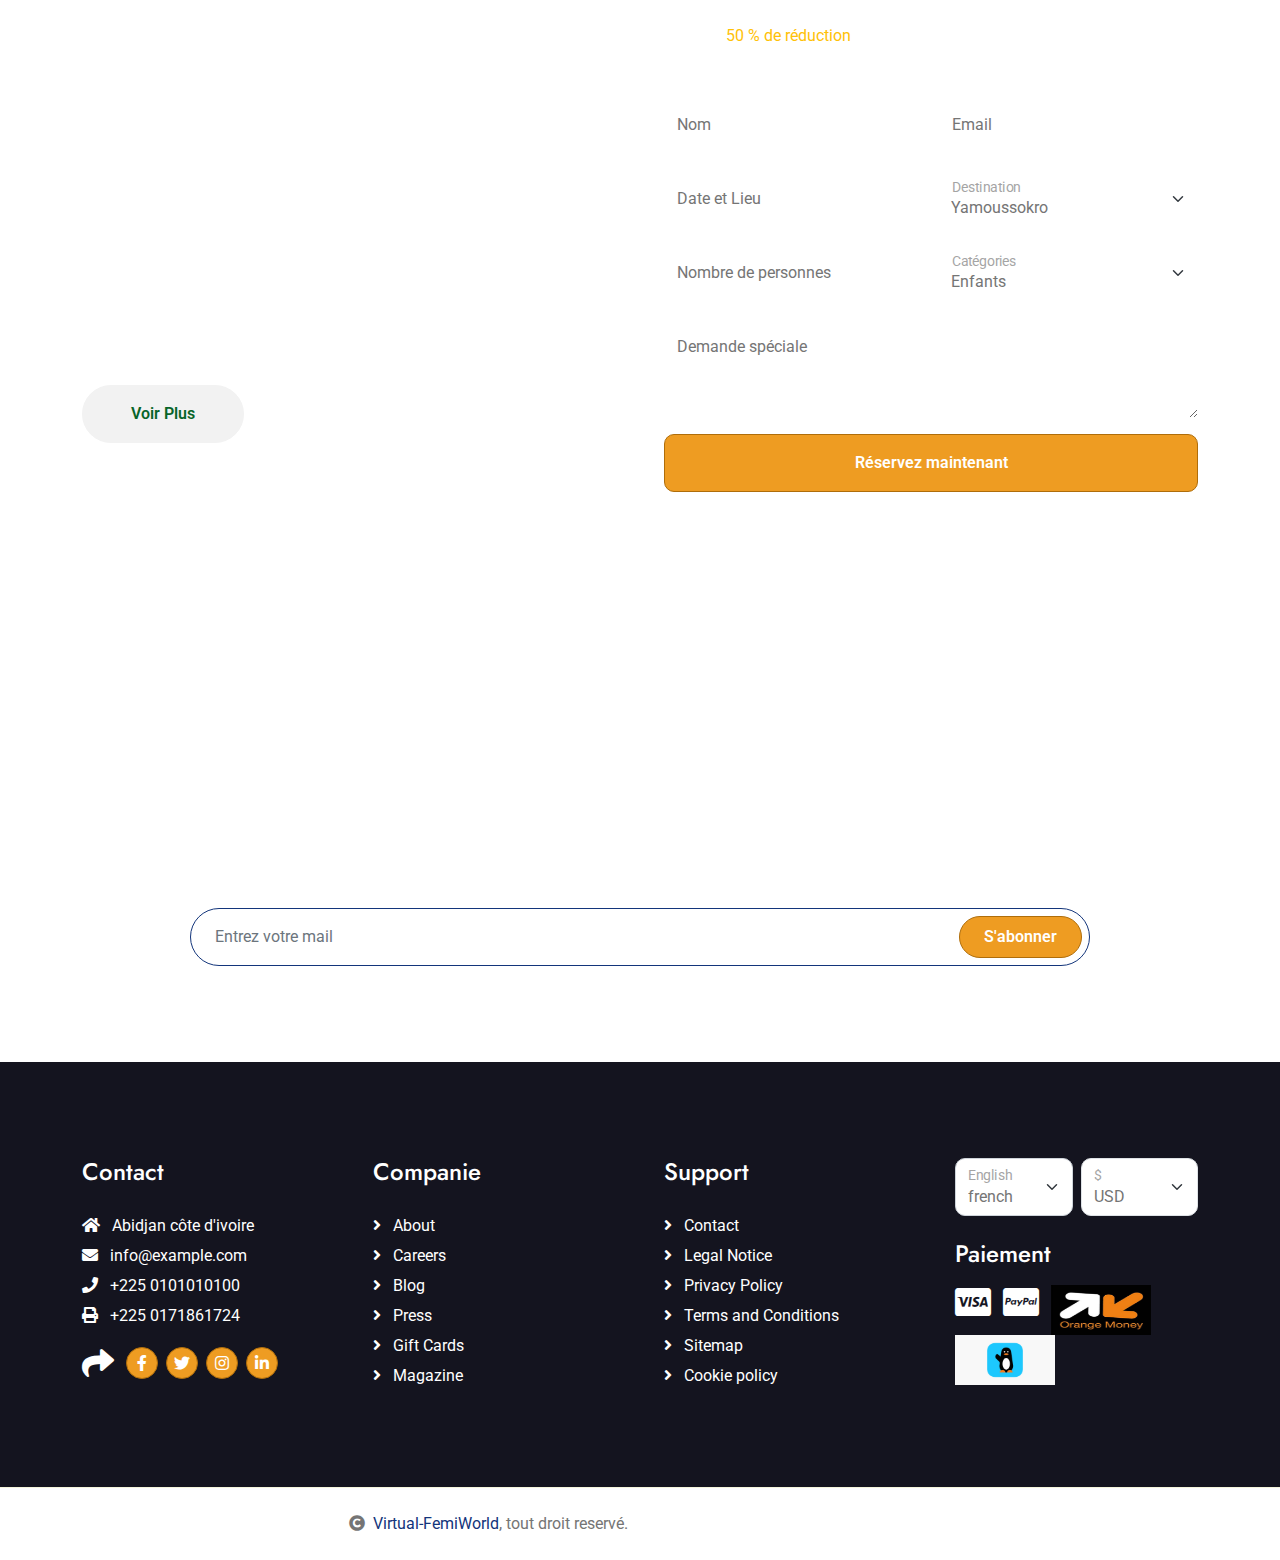
==== commit e2dc1ba6: "Merge branch 'livlic' into del" ====
--- a/index.html
+++ b/index.html
@@ -40,7 +40,7 @@
         <!-- Spinner End -->
 
         <!-- Navbar & Hero Start -->
-        <div class="container-fluid position-relative p-0">
+        <div class="container-fluid position-relative p-0" id="navbar">
             <nav class="navbar navbar-expand-lg navbar-light px-4 px-lg-5 py-3 py-lg-0">
                 <a href="" class="navbar-brand p-0">
                     <h1 class="m-0"><i class="fa fa-map-marker-alt me-3"></i>Virtual-FemiWorld</h1>
@@ -55,19 +55,7 @@
                         <a href="about.html" class="nav-item nav-link">À propos</a>
                         <a href="services.html" class="nav-item nav-link">Nos services</a>
                         <a href="packages.html" class="nav-item nav-link">Destinations</a>
-                        <a href="blog.html" class="nav-item nav-link">Blog</a>
-                        <div class="nav-item dropdown">
-                            <a href="#" class="nav-link dropdown-toggle" data-bs-toggle="dropdown">Pages</a>
-                            <div class="dropdown-menu m-0">
-                                <a href="destination.html" class="dropdown-item">Destination</a>
-                                <a href="tour.html" class="dropdown-item">Explore Tour</a>
-                                <a href="booking.html" class="dropdown-item">Travel Booking</a>
-                                <a href="gallery.html" class="dropdown-item">Our Gallery</a>
-                                <a href="guides.html" class="dropdown-item">Guides de voyage</a>
-                                <a href="testimonial.html" class="dropdown-item">Témoignages</a>
-                                <a href="404.html" class="dropdown-item">404 Page</a>
-                            </div>
-                        </div>
+                        <a href="blog.html" class="nav-item nav-link">Forum</a>
                         <a href="contact.html" class="nav-item nav-link">Contact</a>
                     </div>
                     <a href="#formulaire-reservation" class="btn btn-primary rounded-pill py-2 px-4 ms-lg-4">Réservez maintenant</a>
@@ -157,38 +145,26 @@
                     <div class="col-lg-6">
                         <div class="row g-4">
                             <div class="col-12">
-                                <div class="service-content-inner d-flex align-items-center bg-white border border-primary rounded p-4 pe-0">
-                                    <div class="service-content text-end">
-                                        <h5 class="mb-4">Tours à travers l'afrique</h5>
-                                        <p class="mb-0">Dolor sit amet consectetur adipisicing elit. Non alias eum, suscipit expedita corrupti officiis debitis possimus nam laudantium beatae quidem dolore consequuntur voluptate rem reiciendis, omnis sequi harum earum.
+                                <div class="service-content-inner d-flex align-items-center bg-white border border-primary rounded p-4 ps-0">
+                                    <div class="service-icon p-4">
+                                          <i class="fa fa-car fa-4x text-primary"></i>
+                                    </div>
+                                    <div class="service-content">
+                                        <h5 class="mb-4">Location de voiture</h5>
+                                        <p class="mb-0">Découvrez l'élégance et le confort de voyager avec Yafohi Travel ! Louez une voiture pour vos besoins professionnels, vos escapades en vacances ou vos courts séjours. Cptés à toutes les occasions, proposés à des prix attractifs. 
                                         </p>
                                     </div>
-                                    <div class="service-icon p-4">
-                                        <i class="fa fa-globe fa-4x text-primary"></i>
-                                    </div>
                                 </div>
                             </div>
                             <div class="col-12">
-                                <div class="service-content-inner d-flex align-items-center  bg-white border border-primary rounded p-4 pe-0">
-                                    <div class="service-content text-end">
-                                        <h5 class="mb-4">Réservation d'hôtel</h5>
-                                        <p class="mb-0">Dolor sit amet consectetur adipisicing elit. Non alias eum, suscipit expedita corrupti officiis debitis possimus nam laudantium beatae quidem dolore consequuntur voluptate rem reiciendis, omnis sequi harum earum.
-                                        </p>
-                                    </div>
-                                    <div class="service-icon p-4">
-                                        <i class="fa fa-hotel fa-4x text-primary"></i>
-                                    </div>
-                                </div>
-                            </div>
-                            <div class="col-12">
-                                <div class="service-content-inner d-flex align-items-center bg-white border border-primary rounded p-4 pe-0">
-                                    <div class="service-content text-end">
-                                        <h5 class="mb-4">Guides de voyage</h5>
-                                        <p class="mb-0">Dolor sit amet consectetur adipisicing elit. Non alias eum, suscipit expedita corrupti officiis debitis possimus nam laudantium beatae quidem dolore consequuntur voluptate rem reiciendis, omnis sequi harum earum.
-                                        </p>
-                                    </div>
+                                <div class="service-content-inner d-flex align-items-center bg-white border border-primary rounded p-4 ps-0">
                                     <div class="service-icon p-4">
                                         <i class="fa fa-user fa-4x text-primary"></i>
+                                    </div>
+                                    <div class="service-content">
+                                        <h5 class="mb-4">Guides de voyage</h5>
+                                        <p class="mb-0">Nous proposons des visites virtuelles de destinations touristiques populaires et moins connues, en mettant l'accent sur la sécurité des femmes voyageuses.
+                                        </p>
                                     </div>
                                 </div>
                             </div>
@@ -199,11 +175,11 @@
                             <div class="col-12">
                                 <div class="service-content-inner d-flex align-items-center bg-white border border-primary rounded p-4 ps-0">
                                     <div class="service-icon p-4">
-                                        <i class="fa fa-globe fa-4x text-primary"></i>
+                                        <i class="fa fa-plane fa-4x text-primary"></i>
                                     </div>
                                     <div class="service-content">
-                                        <h5 class="mb-4">Tours à travers l'afrique</h5>
-                                        <p class="mb-0">Dolor sit amet consectetur adipisicing elit. Non alias eum, suscipit expedita corrupti officiis debitis possimus nam laudantium beatae quidem dolore consequuntur voluptate rem reiciendis, omnis sequi harum earum.
+                                        <h5 class="mb-4">Réservation de Billets</h5>
+                                        <p class="mb-0">Découvrez des billets accessibles et moins couteux. Nous sommes disponible 24h sur 24h vos escapades en vacances ou vos courts séjours. optés à toutes les occasions, Venez Découvrir les meiveilles de l'afrique 
                                         </p>
                                     </div>
                                 </div>
@@ -214,20 +190,8 @@
                                         <i class="fa fa-hotel fa-4x text-primary"></i>
                                     </div>
                                     <div class="service-content">
-                                        <h5 class="mb-4">Réservation d'hôtel</h5>
-                                        <p class="mb-0">Dolor sit amet consectetur adipisicing elit. Non alias eum, suscipit expedita corrupti officiis debitis possimus nam laudantium beatae quidem dolore consequuntur voluptate rem reiciendis, omnis sequi harum earum.
-                                        </p>
-                                    </div>
-                                </div>
-                            </div>
-                            <div class="col-12">
-                                <div class="service-content-inner d-flex align-items-center bg-white border border-primary rounded p-4 ps-0">
-                                    <div class="service-icon p-4">
-                                        <i class="fa fa-user fa-4x text-primary"></i>
-                                    </div>
-                                    <div class="service-content">
-                                        <h5 class="mb-4">Guides de voyage</h5>
-                                        <p class="mb-0">Dolor sit amet consectetur adipisicing elit. Non alias eum, suscipit expedita corrupti officiis debitis possimus nam laudantium beatae quidem dolore consequuntur voluptate rem reiciendis, omnis sequi harum earum.
+                                        <h5 class="mb-4">Réservation d'hôtel et Restauration</h5>
+                                        <p class="mb-0">Découvrez les meilleurs hôtels , résidences et les meilleurs restaurants chics en Afrique. Trouvez l'offre idéale avec des prix exceptionnels parmi une large sélection.
                                         </p>
                                     </div>
                                 </div>
@@ -661,8 +625,8 @@
         </div>
         <!-- Subscribe End -->
 
-     <!-- Footer Start -->
-     <div class="container-fluid footer py-5">
+    <!-- Footer Start -->
+    <div class="container-fluid footer py-5">
         <div class="container py-5">
             <div class="row g-5">
                 <div class="col-md-6 col-lg-6 col-xl-3">
@@ -746,20 +710,13 @@
         </div>
     </div>
     <!-- Footer End -->
-        
+
         <!-- Copyright Start -->
         <div class="container-fluid copyright text-body py-4">
             <div class="container">
                 <div class="row g-4 align-items-center">
                     <div class="col-md-6 text-center text-md-end mb-md-0">
-                        <i class="fas fa-copyright me-2"></i><a class="text-white" href="#">Your Site Name</a>, All right reserved.
-                    </div>
-                    <div class="col-md-6 text-center text-md-start">
-                        <!--/*** This template is free as long as you keep the below author’s credit link/attribution link/backlink. ***/-->
-                        <!--/*** If you'd like to use the template without the below author’s credit link/attribution link/backlink, ***/-->
-                        <!--/*** you can purchase the Credit Removal License from "https://htmlcodex.com/credit-removal". ***/-->
-                        Designed By <a class="text-white" href="https://htmlcodex.com">HTML Codex</a> Distributed By <a href="https://themewagon.com">ThemeWagon</a>
-                    </div>
+                        <i class="fas fa-copyright me-2"></i><a class="text-black" href="#">Virtual-FemiWorld</a>,   tout droit reservé.
                     </div>
                 </div>
             </div>
@@ -767,7 +724,7 @@
         <!-- Copyright End -->
 
         <!-- Back to Top -->
-        <a href="#" class="btn btn-primary btn-primary-outline-0 btn-md-square back-to-top"><i class="fa fa-arrow-up"></i></a>   
+        <a href="#navbar" class="btn btn-primary btn-primary-outline-0 btn-md-square back-to-top"><i class="fa fa-arrow-up"></i></a>   
 
         
         <!-- JavaScript Libraries -->
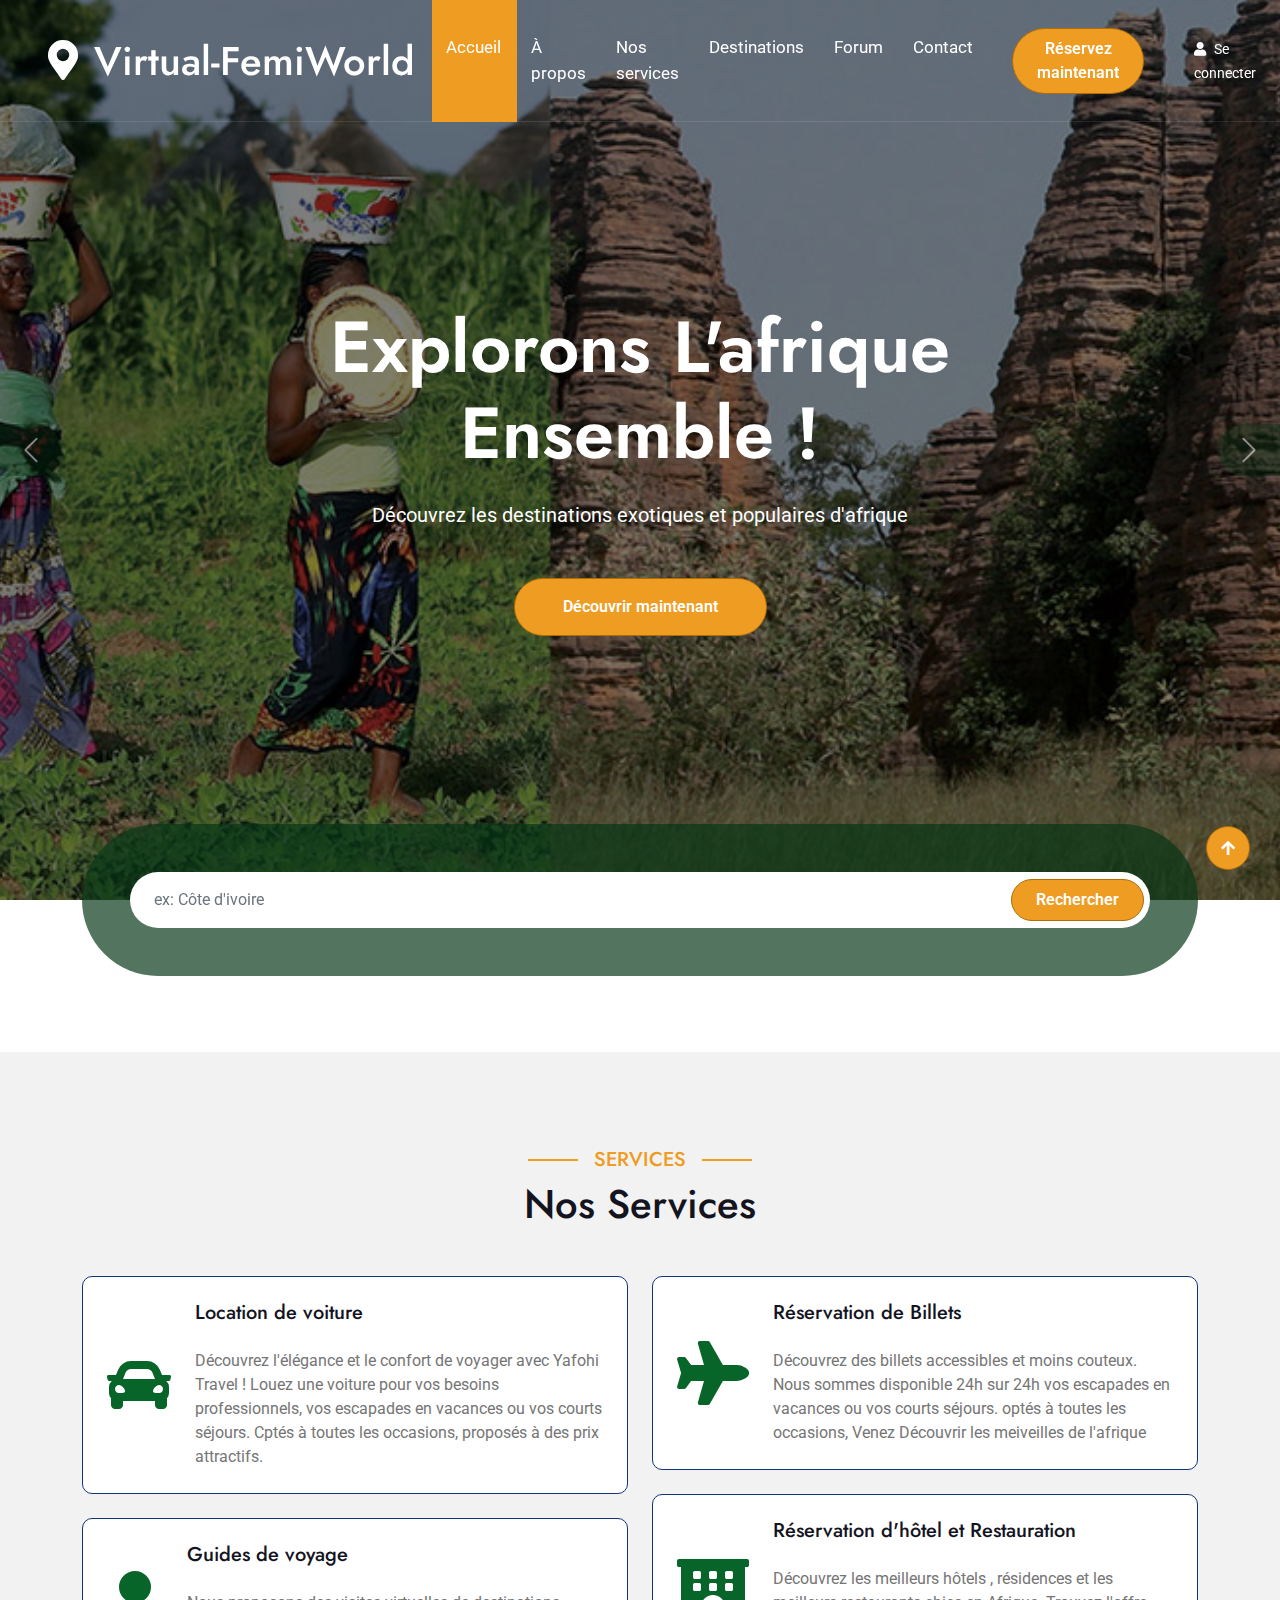
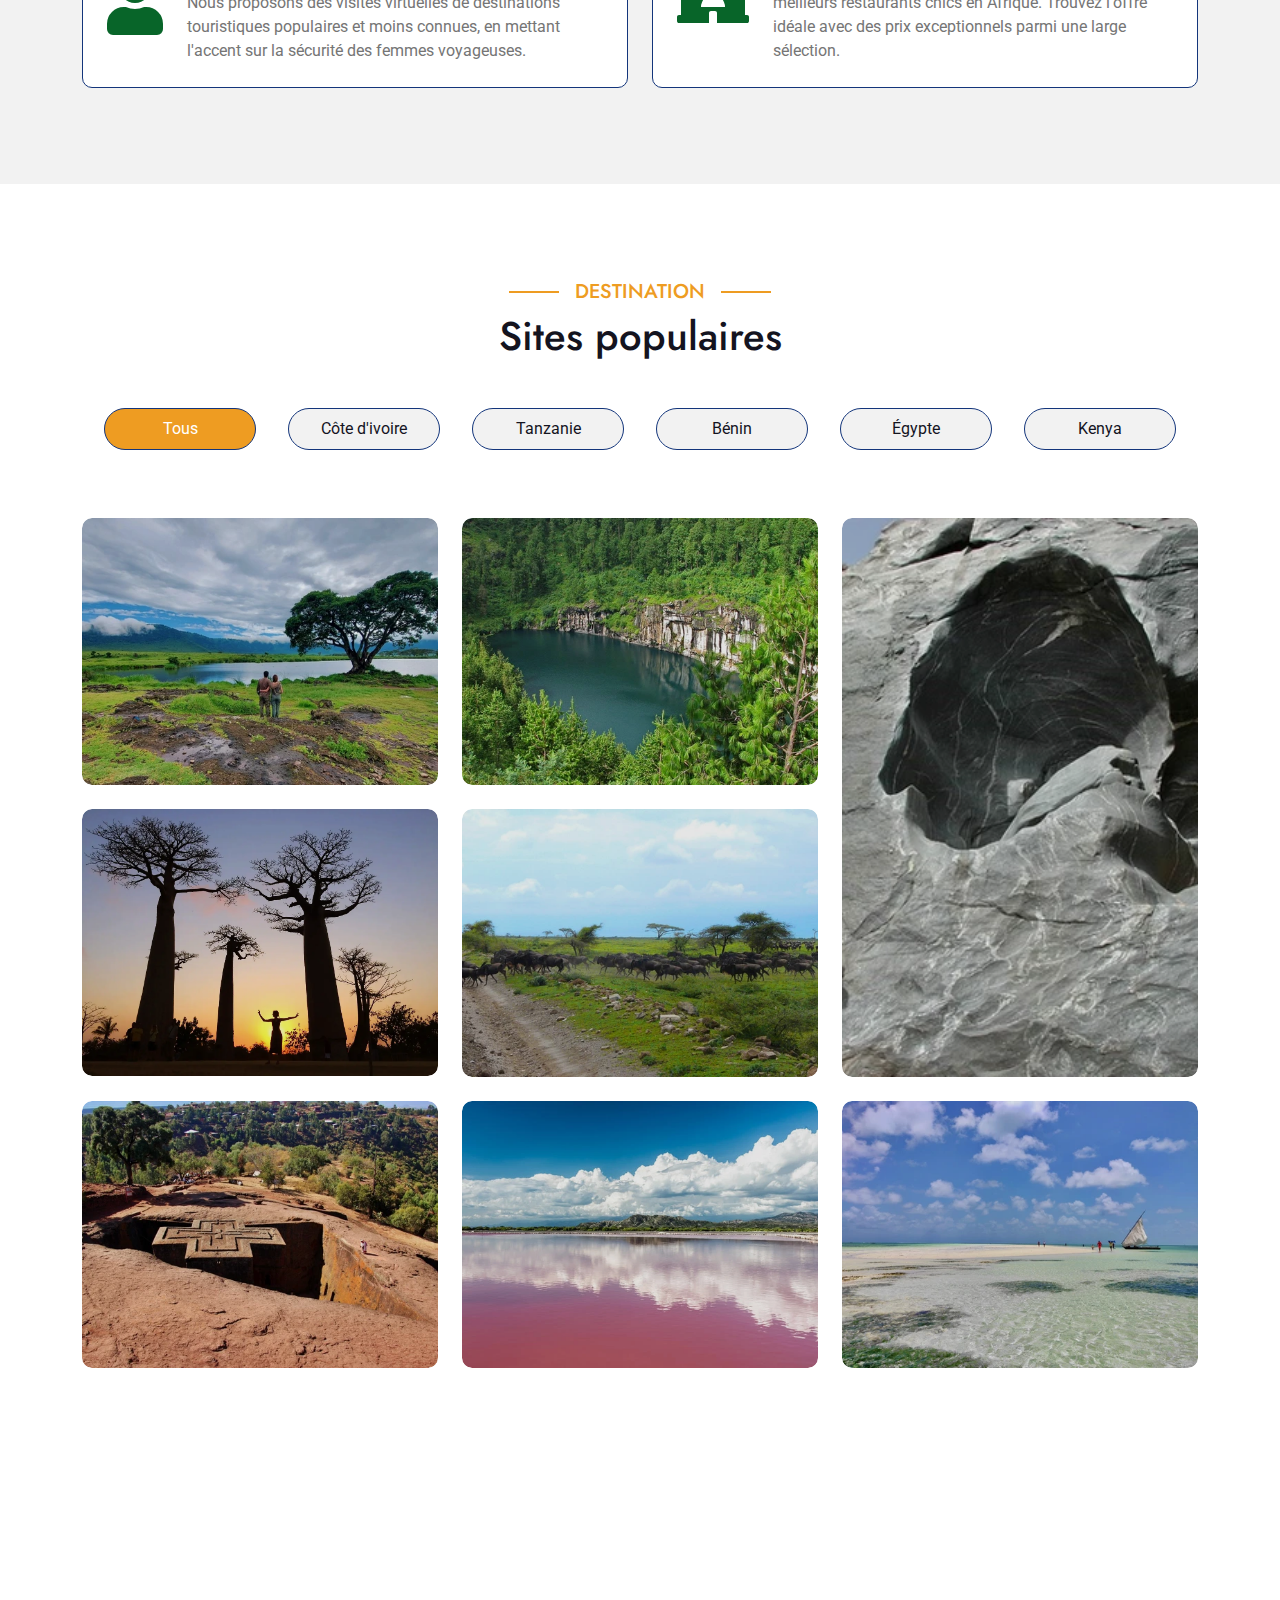
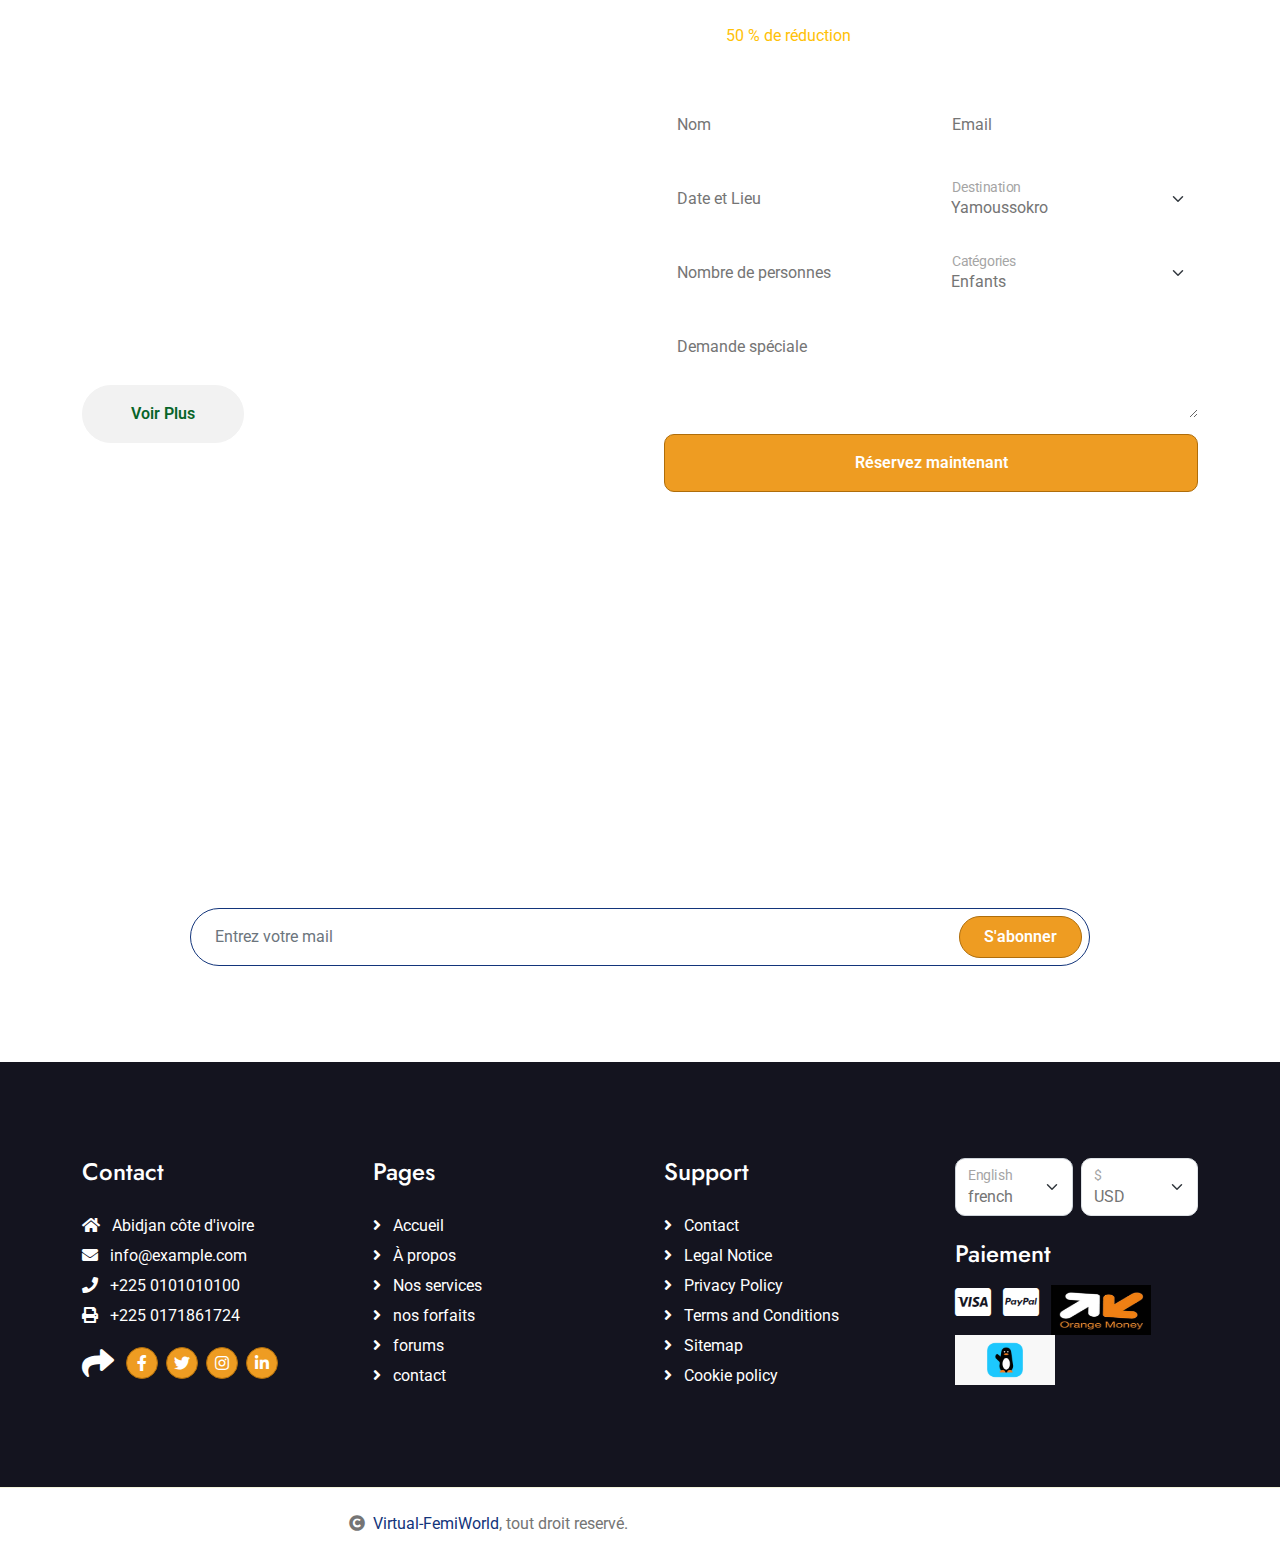
==== commit ecd6e239: "ok" ====
--- a/index.html
+++ b/index.html
@@ -647,13 +647,13 @@
                 </div>
                 <div class="col-md-6 col-lg-6 col-xl-3">
                     <div class="footer-item d-flex flex-column">
-                        <h4 class="mb-4 text-white">Companie</h4>
-                        <a href=""><i class="fas fa-angle-right me-2"></i> About</a>
-                        <a href=""><i class="fas fa-angle-right me-2"></i> Careers</a>
-                        <a href=""><i class="fas fa-angle-right me-2"></i> Blog</a>
-                        <a href=""><i class="fas fa-angle-right me-2"></i> Press</a>
-                        <a href=""><i class="fas fa-angle-right me-2"></i> Gift Cards</a>
-                        <a href=""><i class="fas fa-angle-right me-2"></i> Magazine</a>
+                        <h4 class="mb-4 text-white">Pages</h4>
+                        <a href=""><i class="fas fa-angle-right me-2"></i> Accueil</a>
+                        <a href=""><i class="fas fa-angle-right me-2"></i> À propos</a>
+                        <a href=""><i class="fas fa-angle-right me-2"></i> Nos services</a>
+                        <a href=""><i class="fas fa-angle-right me-2"></i> nos forfaits</a>
+                        <a href=""><i class="fas fa-angle-right me-2"></i> forums</a>
+                        <a href=""><i class="fas fa-angle-right me-2"></i> contact</a>
                     </div>
                 </div>
                 <div class="col-md-6 col-lg-6 col-xl-3">
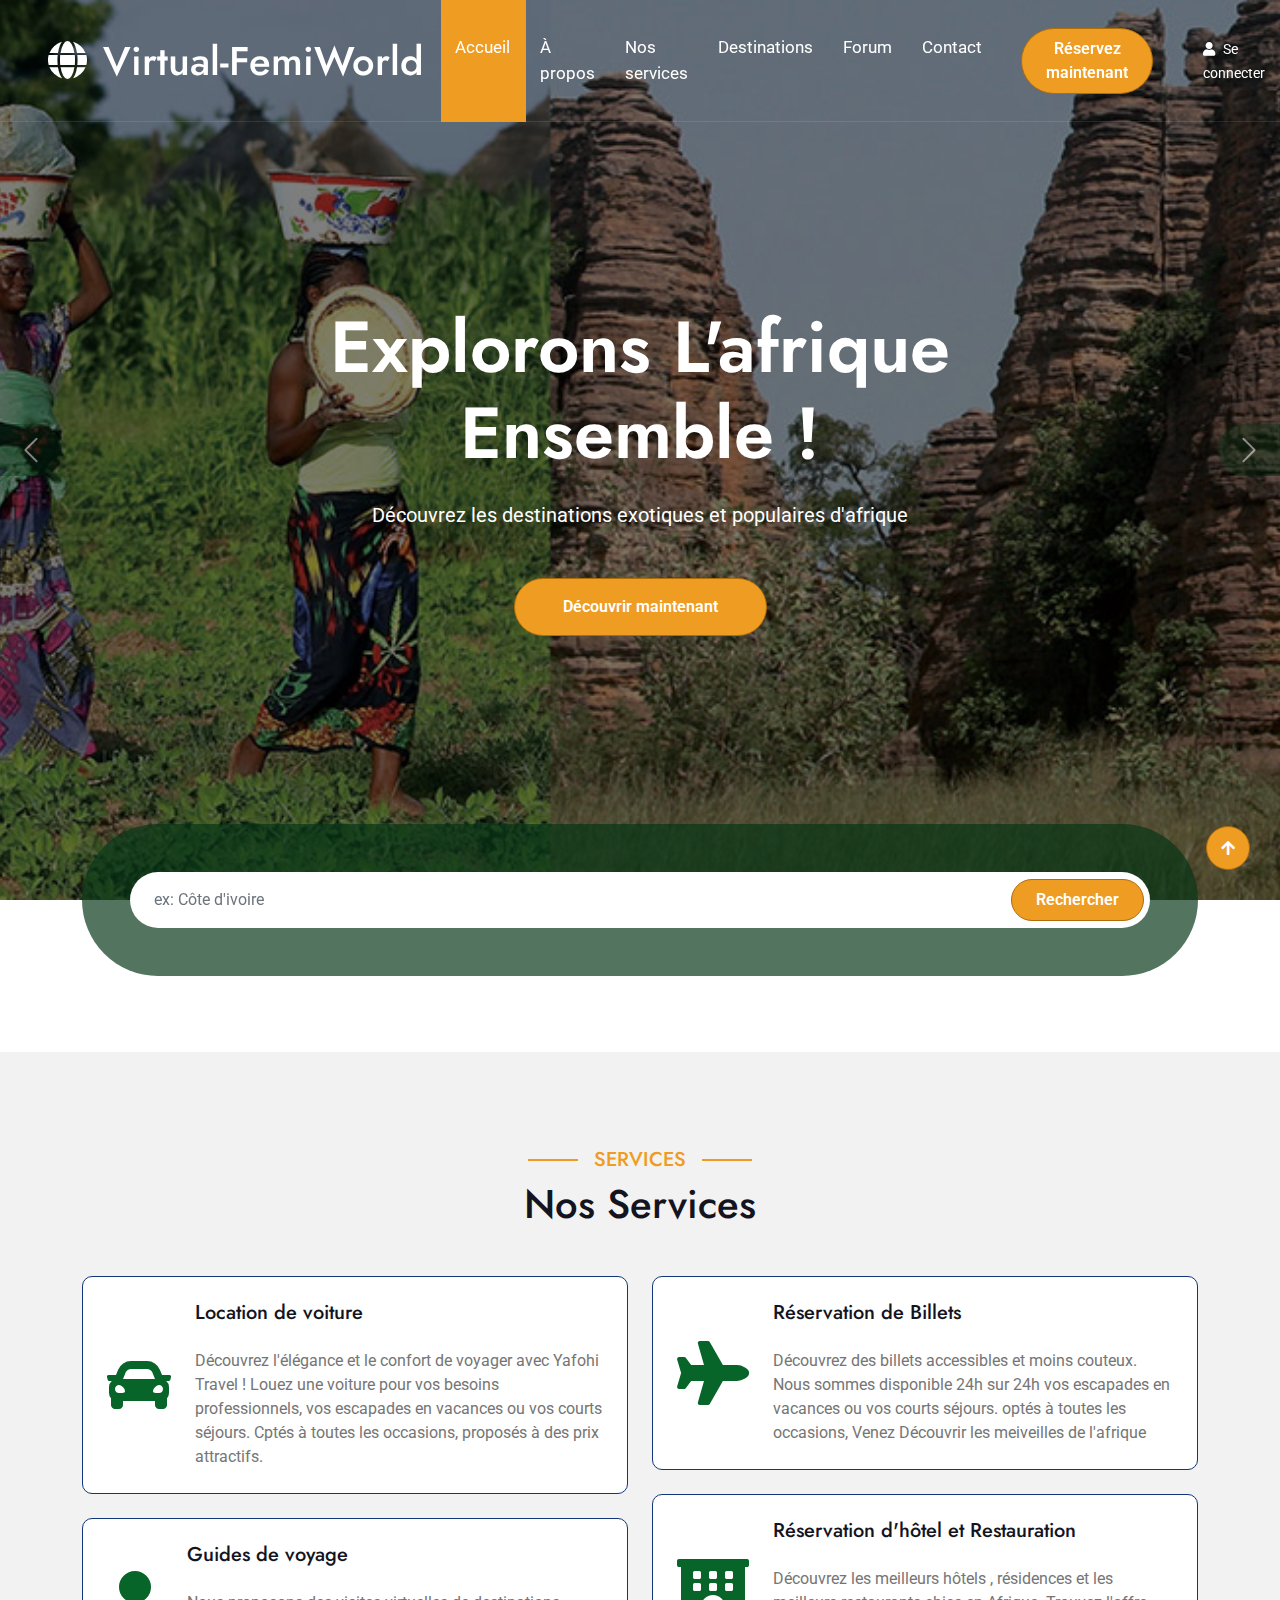
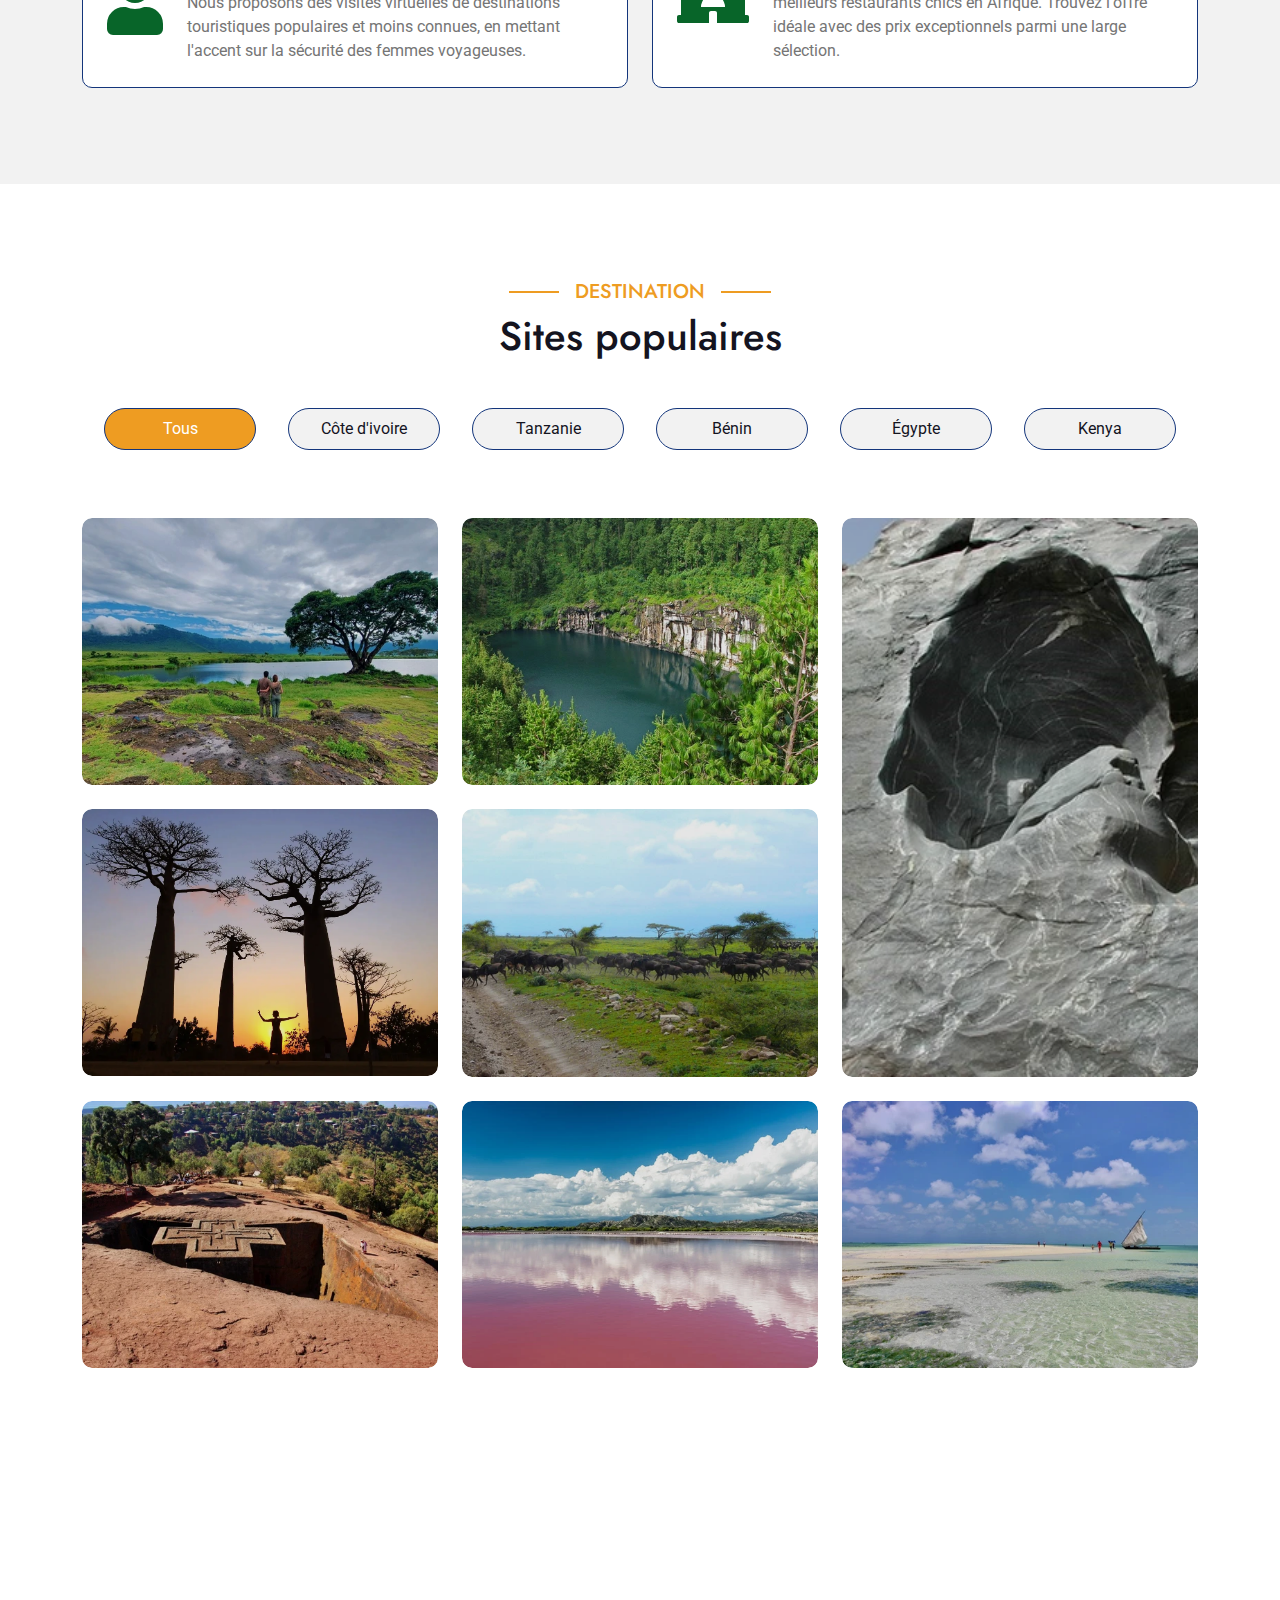
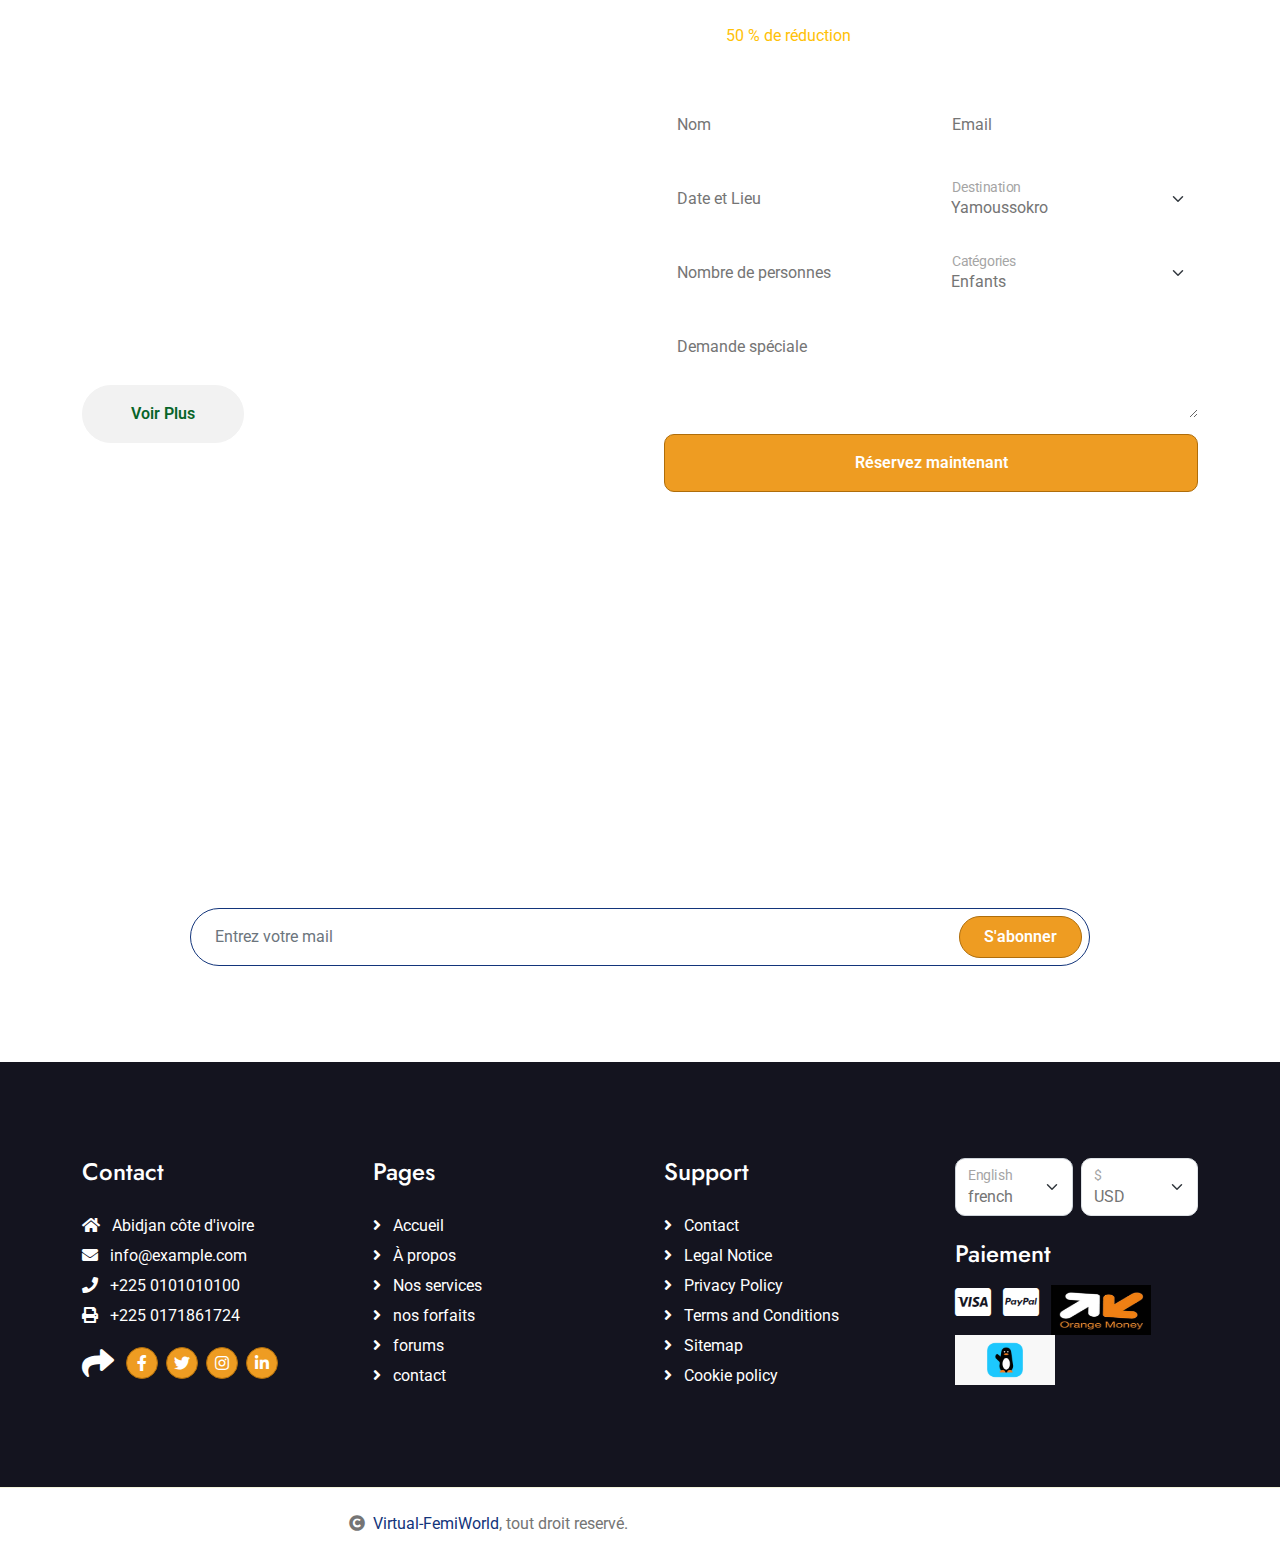
==== commit 99fdaa6e: "update all pages" ====
--- a/index.html
+++ b/index.html
@@ -43,7 +43,8 @@
         <div class="container-fluid position-relative p-0" id="navbar">
             <nav class="navbar navbar-expand-lg navbar-light px-4 px-lg-5 py-3 py-lg-0">
                 <a href="" class="navbar-brand p-0">
-                    <h1 class="m-0"><i class="fa fa-map-marker-alt me-3"></i>Virtual-FemiWorld</h1>
+                    <!-- <i class="fa-solid fa-globe"></i> -->
+                    <h1 class="m-0"><i class="fa fa-globe me-3"></i>Virtual-FemiWorld</h1>
                     <!-- <img src="img/logo.png" alt="Logo"> -->
                 </a>
                 <button class="navbar-toggler" type="button" data-bs-toggle="collapse" data-bs-target="#navbarCollapse">
